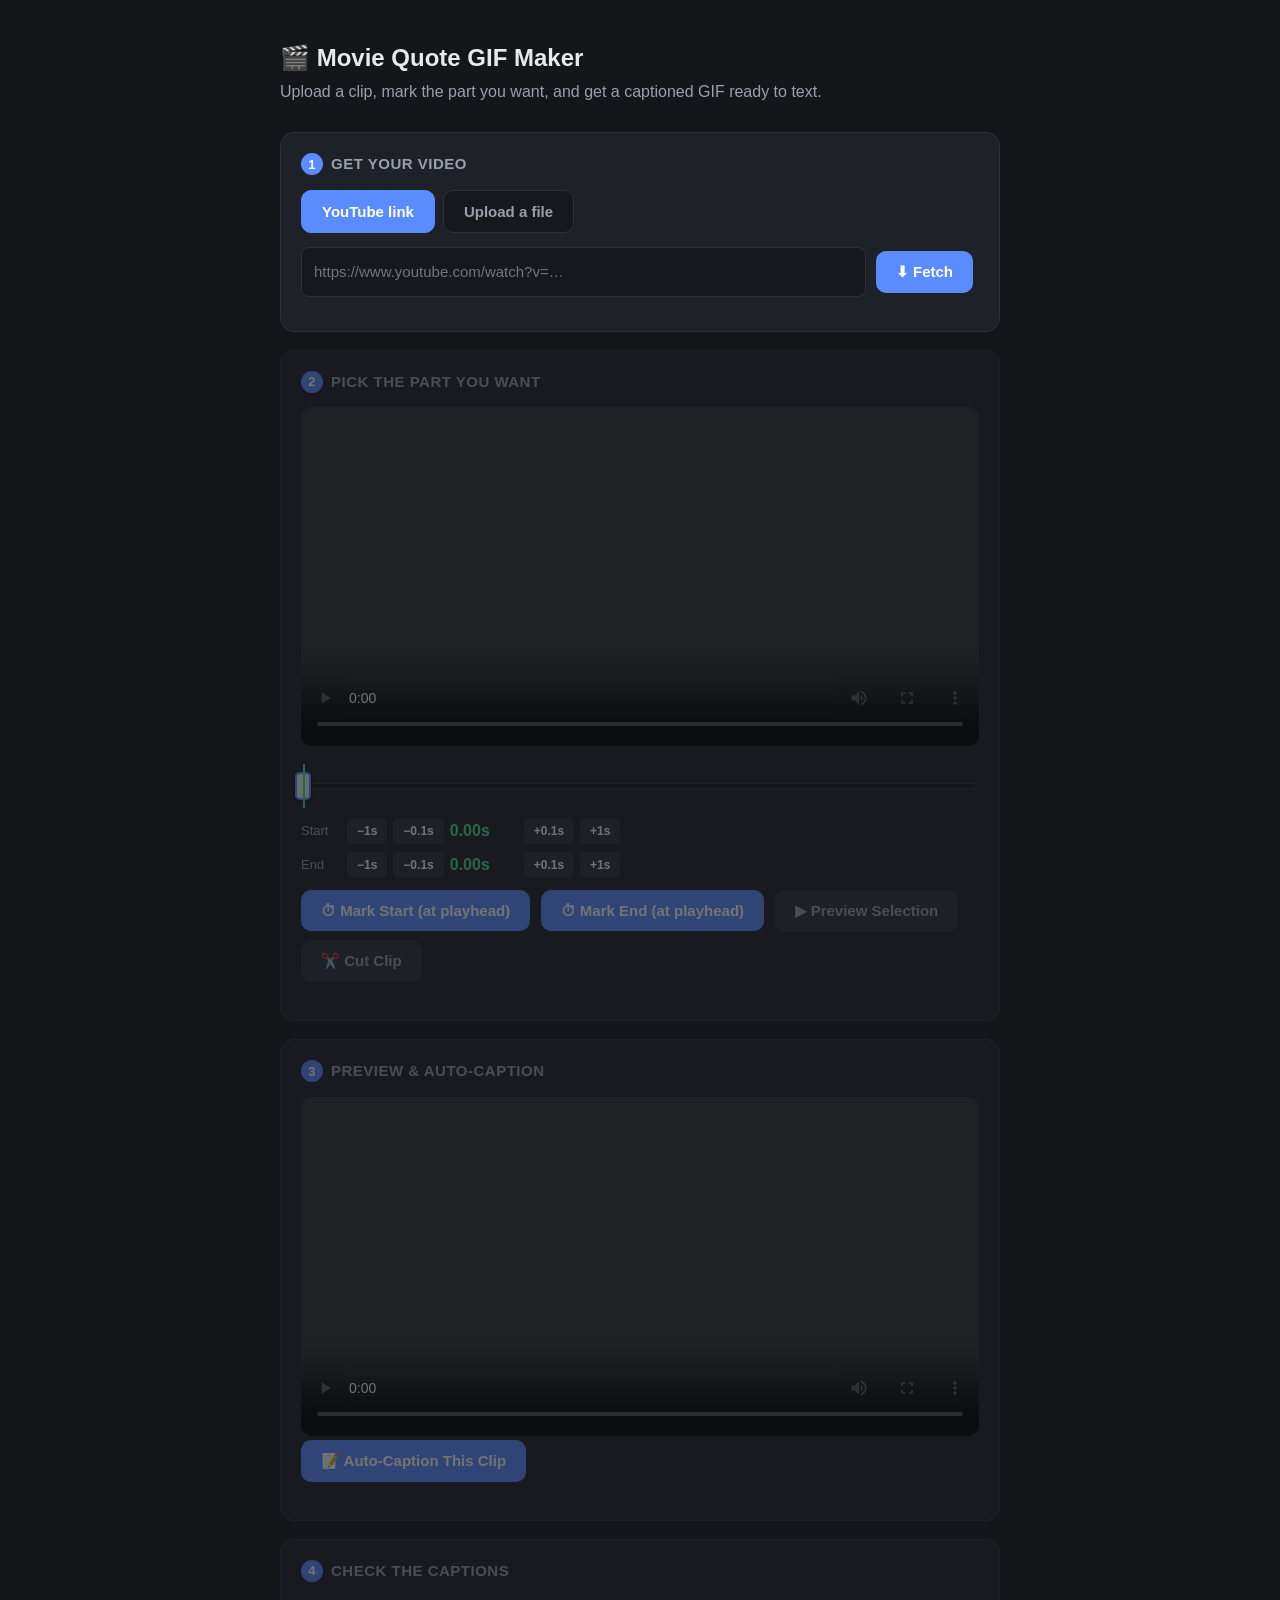
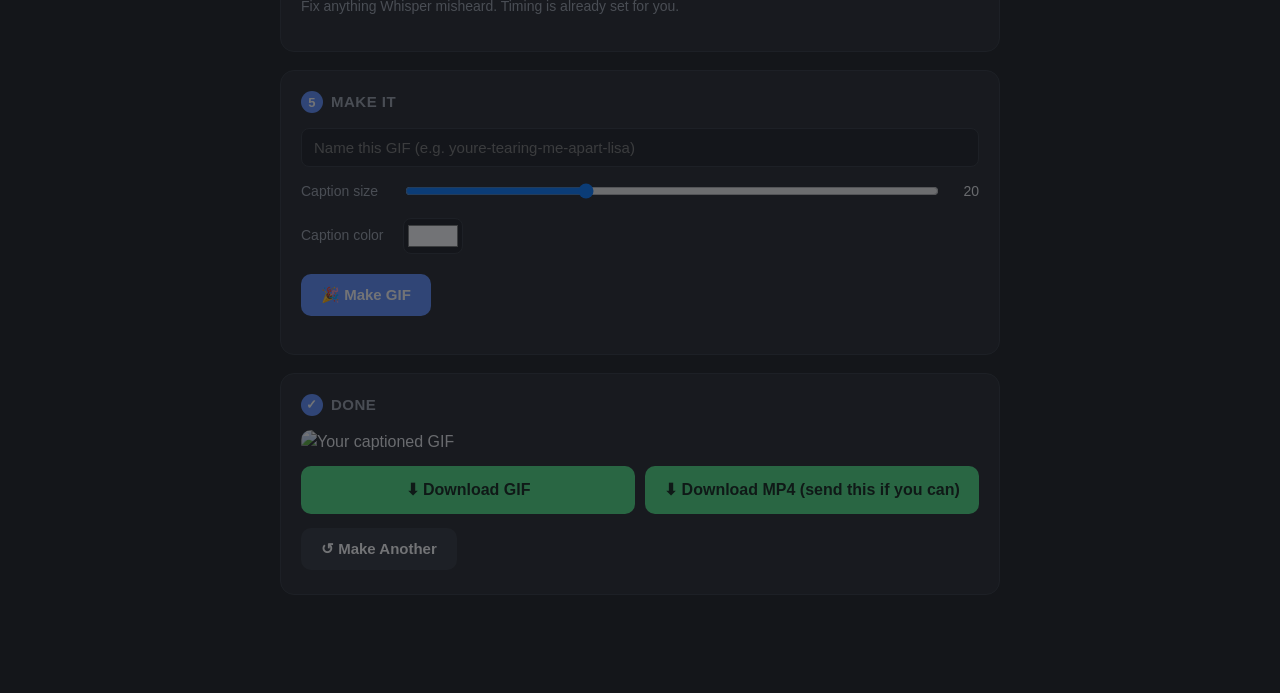
==== templates/index.html @ 76fe6548 "Initial commit" ====
<!DOCTYPE html>
<html lang="en">
<head>
<meta charset="UTF-8">
<meta name="viewport" content="width=device-width, initial-scale=1.0">
<title>Movie Quote GIF Maker</title>
<style>
  :root {
    --bg: #14161a;
    --panel: #1e2127;
    --accent: #5b8cff;
    --accent-hover: #7aa2ff;
    --text: #e8e9ec;
    --muted: #9aa0ab;
    --border: #2c3038;
    --good: #4ade80;
  }
  * { box-sizing: border-box; }
  body {
    background: var(--bg);
    color: var(--text);
    font-family: -apple-system, BlinkMacSystemFont, "Segoe UI", Roboto, sans-serif;
    max-width: 760px;
    margin: 0 auto;
    padding: 24px 20px 80px;
    line-height: 1.5;
  }
  h1 { font-size: 24px; margin-bottom: 4px; }
  .subtitle { color: var(--muted); margin-top: 0; margin-bottom: 28px; }
  .step {
    background: var(--panel);
    border: 1px solid var(--border);
    border-radius: 14px;
    padding: 20px;
    margin-bottom: 18px;
    opacity: 0.4;
    pointer-events: none;
    transition: opacity 0.25s ease;
  }
  .step.active { opacity: 1; pointer-events: auto; }
  .step.done { opacity: 0.75; pointer-events: auto; }
  .step h2 {
    font-size: 15px;
    text-transform: uppercase;
    letter-spacing: 0.5px;
    color: var(--muted);
    margin: 0 0 14px;
    display: flex;
    align-items: center;
    gap: 8px;
  }
  .step h2 .num {
    background: var(--accent);
    color: white;
    width: 22px; height: 22px;
    border-radius: 50%;
    display: inline-flex;
    align-items: center;
    justify-content: center;
    font-size: 13px;
    font-weight: bold;
  }
  video { width: 100%; border-radius: 10px; background: black; display: block; }
  button {
    background: var(--accent);
    color: white;
    border: none;
    border-radius: 10px;
    padding: 12px 20px;
    font-size: 15px;
    font-weight: 600;
    cursor: pointer;
    margin: 4px 6px 4px 0;
  }
  button:hover { background: var(--accent-hover); }
  button:disabled { background: #3a3d45; color: var(--muted); cursor: not-allowed; }
  button.secondary { background: #2c3038; }
  button.secondary:hover { background: #3a3d45; }
  input[type=file] {
    width: 100%;
    padding: 30px 12px;
    border: 2px dashed var(--border);
    border-radius: 10px;
    background: #16181d;
    color: var(--muted);
  }
  .marks { display: flex; gap: 20px; margin: 14px 0; font-size: 15px; }
  .marks .val { color: var(--good); font-weight: 600; font-variant-numeric: tabular-nums; }
  .timeline {
    position: relative;
    height: 44px;
    margin: 18px 2px 10px;
    touch-action: none;
  }
  .timeline-track {
    position: absolute;
    top: 50%; left: 0; right: 0;
    height: 6px;
    transform: translateY(-50%);
    background: #16181d;
    border: 1px solid var(--border);
    border-radius: 4px;
  }
  .timeline-range {
    position: absolute;
    top: 50%;
    height: 6px;
    transform: translateY(-50%);
    background: var(--accent);
    border-radius: 4px;
  }
  .timeline-handle {
    position: absolute;
    top: 50%;
    width: 16px; height: 28px;
    transform: translate(-50%, -50%);
    background: #e8e9ec;
    border: 2px solid var(--accent);
    border-radius: 5px;
    cursor: ew-resize;
    box-shadow: 0 1px 3px rgba(0,0,0,0.4);
  }
  .timeline-handle:active { background: var(--accent-hover); }
  .timeline-playhead {
    position: absolute;
    top: 0; bottom: 0;
    width: 2px;
    background: var(--good);
    pointer-events: none;
  }
  .mark-field { display: flex; align-items: center; gap: 6px; margin-bottom: 8px; flex-wrap: wrap; }
  .mark-field .mark-label { color: var(--muted); font-size: 13px; width: 40px; }
  .mark-field .val { color: var(--good); font-weight: 600; font-variant-numeric: tabular-nums; width: 68px; }
  .nudge { background: #2c3038; padding: 6px 10px; font-size: 12px; margin: 0; border-radius: 6px; }
  .nudge:hover { background: #3a3d45; }
  .caption-row {
    display: flex;
    gap: 10px;
    align-items: center;
    margin-bottom: 10px;
    background: #16181d;
    padding: 10px 12px;
    border-radius: 8px;
  }
  .caption-row .time { color: var(--muted); font-size: 12px; width: 100px; flex-shrink: 0; font-variant-numeric: tabular-nums; }
  .caption-row input[type=text] {
    flex: 1;
    background: transparent;
    border: none;
    color: var(--text);
    font-size: 15px;
    padding: 6px 4px;
    border-bottom: 1px solid transparent;
  }
  .caption-row input[type=text]:focus { outline: none; border-bottom: 1px solid var(--accent); }
  .slider-row { display: flex; align-items: center; gap: 12px; margin-bottom: 16px; }
  .slider-row label { color: var(--muted); font-size: 14px; width: 90px; flex-shrink: 0; }
  input[type=range] { flex: 1; }
  .slider-val { color: var(--text); font-size: 14px; width: 26px; text-align: right; font-variant-numeric: tabular-nums; }
  input[type=color] {
    width: 60px;
    height: 36px;
    padding: 2px;
    border: 1px solid var(--border);
    border-radius: 8px;
    background: #16181d;
    cursor: pointer;
  }
  .result img, .result video { width: 100%; border-radius: 10px; margin-bottom: 12px; }
  .download-links { display: flex; gap: 10px; }
  .download-links a {
    flex: 1;
    text-align: center;
    background: var(--good);
    color: #0a1f14;
    padding: 12px;
    border-radius: 10px;
    text-decoration: none;
    font-weight: 700;
  }
  .status { color: var(--muted); font-size: 14px; margin-top: 10px; }
  .spinner {
    display: inline-block;
    width: 14px; height: 14px;
    border: 2px solid var(--muted);
    border-top-color: var(--accent);
    border-radius: 50%;
    animation: spin 0.7s linear infinite;
    vertical-align: middle;
    margin-right: 6px;
  }
  @keyframes spin { to { transform: rotate(360deg); } }
  .name-input {
    width: 100%;
    background: #16181d;
    border: 1px solid var(--border);
    border-radius: 8px;
    color: var(--text);
    padding: 10px 12px;
    font-size: 15px;
    margin-bottom: 14px;
  }
  #downloadSourceBtn {
    display: inline-block;
    background: #2c3038;
    color: var(--text);
    border-radius: 10px;
    padding: 12px 20px;
    font-size: 15px;
    font-weight: 600;
    text-decoration: none;
    margin: 10px 0 0;
  }
  #downloadSourceBtn:hover { background: #3a3d45; }
  .source-tabs { display: flex; gap: 8px; margin-bottom: 14px; }
  .source-tabs .tab {
    background: #16181d;
    color: var(--muted);
    border: 1px solid var(--border);
    margin: 0;
  }
  .source-tabs .tab.active { background: var(--accent); color: white; border-color: var(--accent); }
  .youtube-row { display: flex; gap: 10px; }
  .youtube-row input[type=text] {
    flex: 1;
    background: #16181d;
    border: 1px solid var(--border);
    border-radius: 8px;
    color: var(--text);
    padding: 10px 12px;
    font-size: 15px;
  }
</style>
</head>
<body>

<h1>🎬 Movie Quote GIF Maker</h1>
<p class="subtitle">Upload a clip, mark the part you want, and get a captioned GIF ready to text.</p>

<div class="step active" id="step1">
  <h2><span class="num">1</span> Get your video</h2>
  <div class="source-tabs">
    <button type="button" class="tab active" id="tabYoutube">YouTube link</button>
    <button type="button" class="tab" id="tabUpload">Upload a file</button>
  </div>
  <div id="youtubeSource">
    <div class="youtube-row">
      <input type="text" id="youtubeUrl" placeholder="https://www.youtube.com/watch?v=…">
      <button id="fetchYoutubeBtn">⬇ Fetch</button>
    </div>
  </div>
  <div id="uploadSource" style="display:none;">
    <input type="file" id="fileInput" accept="video/*">
  </div>
  <p class="status" id="uploadStatus"></p>
  <a id="downloadSourceBtn" download style="display:none;">⬇ Download Video File</a>
</div>

<div class="step" id="step2">
  <h2><span class="num">2</span> Pick the part you want</h2>
  <video id="player" controls></video>

  <div class="timeline" id="timeline">
    <div class="timeline-track"></div>
    <div class="timeline-range" id="timelineRange"></div>
    <div class="timeline-handle" id="startHandle"></div>
    <div class="timeline-handle" id="endHandle"></div>
    <div class="timeline-playhead" id="playhead"></div>
  </div>

  <div class="mark-field">
    <span class="mark-label">Start</span>
    <button class="nudge" data-target="start" data-delta="-1">−1s</button>
    <button class="nudge" data-target="start" data-delta="-0.1">−0.1s</button>
    <span class="val" id="startVal">0.00s</span>
    <button class="nudge" data-target="start" data-delta="0.1">+0.1s</button>
    <button class="nudge" data-target="start" data-delta="1">+1s</button>
  </div>
  <div class="mark-field">
    <span class="mark-label">End</span>
    <button class="nudge" data-target="end" data-delta="-1">−1s</button>
    <button class="nudge" data-target="end" data-delta="-0.1">−0.1s</button>
    <span class="val" id="endVal">0.00s</span>
    <button class="nudge" data-target="end" data-delta="0.1">+0.1s</button>
    <button class="nudge" data-target="end" data-delta="1">+1s</button>
  </div>

  <button id="markStartBtn">⏱ Mark Start (at playhead)</button>
  <button id="markEndBtn">⏱ Mark End (at playhead)</button>
  <button id="previewSelBtn" class="secondary" disabled>▶ Preview Selection</button>
  <button id="cutBtn" class="secondary" disabled>✂️ Cut Clip</button>
  <p class="status" id="cutStatus"></p>
</div>

<div class="step" id="step3">
  <h2><span class="num">3</span> Preview & auto-caption</h2>
  <video id="clipPlayer" controls></video>
  <button id="transcribeBtn">📝 Auto-Caption This Clip</button>
  <p class="status" id="transcribeStatus"></p>
</div>

<div class="step" id="step4">
  <h2><span class="num">4</span> Check the captions</h2>
  <p class="status">Fix anything Whisper misheard. Timing is already set for you.</p>
  <div id="captionList"></div>
</div>

<div class="step" id="step5">
  <h2><span class="num">5</span> Make it</h2>
  <input type="text" class="name-input" id="clipName" placeholder="Name this GIF (e.g. youre-tearing-me-apart-lisa)">
  <div class="slider-row">
    <label>Caption size</label>
    <input type="range" id="fontSize" min="14" max="32" value="20">
    <span class="slider-val" id="fontSizeVal">20</span>
  </div>
  <div class="slider-row">
    <label>Caption color</label>
    <input type="color" id="captionColor" value="#ffffff">
  </div>
  <button id="makeBtn">🎉 Make GIF</button>
  <p class="status" id="makeStatus"></p>
</div>

<div class="step" id="step6">
  <h2><span class="num">✓</span> Done</h2>
  <div class="result">
    <img id="resultGif" alt="Your captioned GIF">
    <div class="download-links">
      <a id="downloadGif" download>⬇ Download GIF</a>
      <a id="downloadMp4" download>⬇ Download MP4 (send this if you can)</a>
    </div>
  </div>
  <button class="secondary" id="startOverBtn" style="margin-top:14px;">↺ Make Another</button>
</div>

<script>
let sessionId = null;
let startTime = null, endTime = null;

const $ = id => document.getElementById(id);
function activate(id) { $(id).classList.add('active'); }
function done(id) { $(id).classList.remove('active'); $(id).classList.add('done'); }
function fmt(t) { return t.toFixed(2) + 's'; }

// --- Step 1: Get video (YouTube or upload) ---
$('tabYoutube').addEventListener('click', () => switchSourceTab('youtube'));
$('tabUpload').addEventListener('click', () => switchSourceTab('upload'));
function switchSourceTab(which) {
  $('tabYoutube').classList.toggle('active', which === 'youtube');
  $('tabUpload').classList.toggle('active', which === 'upload');
  $('youtubeSource').style.display = which === 'youtube' ? '' : 'none';
  $('uploadSource').style.display = which === 'upload' ? '' : 'none';
  $('uploadStatus').textContent = '';
}

function gotVideo(data) {
  sessionId = data.session;
  $('player').src = data.video_url;
  $('uploadStatus').textContent = '✓ Ready';
  $('downloadSourceBtn').href = data.download_url;
  $('downloadSourceBtn').style.display = 'inline-block';
  done('step1');
  activate('step2');
}

$('fetchYoutubeBtn').addEventListener('click', async () => {
  const url = $('youtubeUrl').value.trim();
  if (!url) return;
  $('uploadStatus').innerHTML = '<span class="spinner"></span>Downloading from YouTube…';

  const res = await fetch('/api/fetch-youtube', {
    method: 'POST',
    headers: { 'Content-Type': 'application/json' },
    body: JSON.stringify({ url })
  });
  const data = await res.json();
  if (data.error) { $('uploadStatus').textContent = 'Error: ' + data.error; return; }
  gotVideo(data);
});

$('fileInput').addEventListener('change', async (e) => {
  const file = e.target.files[0];
  if (!file) return;
  $('uploadStatus').innerHTML = '<span class="spinner"></span>Uploading & preparing preview…';

  const form = new FormData();
  form.append('video', file);
  const res = await fetch('/api/upload', { method: 'POST', body: form });
  const data = await res.json();
  if (data.error) { $('uploadStatus').textContent = 'Error: ' + data.error; return; }
  gotVideo(data);
});

// --- Step 2: Mark & cut ---
let duration = 0;
let previewLooping = false;
const MIN_GAP = 0.05;

$('player').addEventListener('loadedmetadata', () => {
  duration = $('player').duration;
  startTime = 0;
  endTime = duration;
  updateTimelineUI();
});
$('player').addEventListener('timeupdate', () => {
  $('playhead').style.left = timeToPct($('player').currentTime) + '%';
  if (previewLooping && $('player').currentTime >= endTime) {
    $('player').currentTime = startTime;
  }
});
$('player').addEventListener('pause', () => {
  if (previewLooping) { previewLooping = false; $('previewSelBtn').textContent = '▶ Preview Selection'; }
});

function timeToPct(t) { return duration ? (t / duration) * 100 : 0; }
function pctToTime(pct) { return Math.min(duration, Math.max(0, (pct / 100) * duration)); }

function updateTimelineUI() {
  const s = timeToPct(startTime), e = timeToPct(endTime);
  $('timelineRange').style.left = s + '%';
  $('timelineRange').style.width = Math.max(0, e - s) + '%';
  $('startHandle').style.left = s + '%';
  $('endHandle').style.left = e + '%';
  $('startVal').textContent = fmt(startTime);
  $('endVal').textContent = fmt(endTime);
  checkMarks();
}

function dragHandle(el, which) {
  el.addEventListener('pointerdown', (e) => {
    e.preventDefault();
    el.setPointerCapture(e.pointerId);
    previewLooping = false;
    $('previewSelBtn').textContent = '▶ Preview Selection';
    $('player').pause();
    const move = (ev) => {
      const rect = $('timeline').getBoundingClientRect();
      const pct = ((ev.clientX - rect.left) / rect.width) * 100;
      let t = pctToTime(pct);
      if (which === 'start') startTime = Math.min(Math.max(0, t), endTime - MIN_GAP);
      else endTime = Math.max(Math.min(duration, t), startTime + MIN_GAP);
      $('player').currentTime = which === 'start' ? startTime : endTime;
      updateTimelineUI();
    };
    const up = () => {
      document.removeEventListener('pointermove', move);
      document.removeEventListener('pointerup', up);
    };
    document.addEventListener('pointermove', move);
    document.addEventListener('pointerup', up);
  });
}
dragHandle($('startHandle'), 'start');
dragHandle($('endHandle'), 'end');

// Clicking elsewhere on the timeline seeks the video, like a normal scrubber.
$('timeline').addEventListener('pointerdown', (e) => {
  if (e.target.classList.contains('timeline-handle')) return;
  const rect = $('timeline').getBoundingClientRect();
  const pct = ((e.clientX - rect.left) / rect.width) * 100;
  $('player').currentTime = pctToTime(pct);
});

document.querySelectorAll('.nudge').forEach(btn => {
  btn.addEventListener('click', () => {
    const delta = parseFloat(btn.dataset.delta);
    const target = btn.dataset.target;
    if (target === 'start') startTime = Math.min(Math.max(0, startTime + delta), endTime - MIN_GAP);
    else endTime = Math.max(Math.min(duration, endTime + delta), startTime + MIN_GAP);
    $('player').pause();
    $('player').currentTime = target === 'start' ? startTime : endTime;
    updateTimelineUI();
  });
});

$('markStartBtn').addEventListener('click', () => {
  startTime = Math.min($('player').currentTime, endTime - MIN_GAP);
  updateTimelineUI();
});
$('markEndBtn').addEventListener('click', () => {
  endTime = Math.max($('player').currentTime, startTime + MIN_GAP);
  updateTimelineUI();
});

function checkMarks() {
  const valid = startTime !== null && endTime !== null && endTime > startTime;
  $('cutBtn').disabled = !valid;
  $('previewSelBtn').disabled = !valid;
}

$('previewSelBtn').addEventListener('click', () => {
  previewLooping = !previewLooping;
  if (previewLooping) {
    $('player').currentTime = startTime;
    $('player').play();
    $('previewSelBtn').textContent = '⏸ Stop Preview';
  } else {
    $('player').pause();
    $('previewSelBtn').textContent = '▶ Preview Selection';
  }
});

$('cutBtn').addEventListener('click', async () => {
  previewLooping = false;
  $('previewSelBtn').textContent = '▶ Preview Selection';
  $('cutStatus').innerHTML = '<span class="spinner"></span>Cutting clip…';
  const res = await fetch('/api/cut', {
    method: 'POST',
    headers: { 'Content-Type': 'application/json' },
    body: JSON.stringify({ session: sessionId, start: startTime, end: endTime })
  });
  const data = await res.json();
  if (data.error) { $('cutStatus').textContent = 'Error: ' + data.error; return; }

  $('clipPlayer').src = data.clip_url;
  $('cutStatus').textContent = '✓ Clip ready';
  done('step2');
  activate('step3');
});

// --- Step 3: Transcribe ---
$('transcribeBtn').addEventListener('click', async () => {
  $('transcribeStatus').innerHTML = '<span class="spinner"></span>Listening to the clip… (first run downloads the speech model, be patient)';
  const res = await fetch('/api/transcribe', {
    method: 'POST',
    headers: { 'Content-Type': 'application/json' },
    body: JSON.stringify({ session: sessionId })
  });
  const data = await res.json();
  if (data.error) { $('transcribeStatus').textContent = 'Error: ' + data.error; return; }

  $('transcribeStatus').textContent = '✓ Transcribed';
  renderCaptions(data.segments);
  done('step3');
  activate('step4');
  activate('step5');
});

// --- Step 4: Edit captions ---
function renderCaptions(segments) {
  const list = $('captionList');
  list.innerHTML = '';
  segments.forEach((seg, i) => {
    const row = document.createElement('div');
    row.className = 'caption-row';
    row.innerHTML = `
      <div class="time">${seg.start.toFixed(1)}–${seg.end.toFixed(1)}s</div>
      <input type="text" value="${seg.text.replace(/"/g, '&quot;')}" data-start="${seg.start}" data-end="${seg.end}">
    `;
    list.appendChild(row);
  });
}

// --- Step 5: Export ---
$('fontSize').addEventListener('input', () => { $('fontSizeVal').textContent = $('fontSize').value; });

$('makeBtn').addEventListener('click', async () => {
  const inputs = document.querySelectorAll('#captionList input[type=text]');
  const captions = Array.from(inputs).map(inp => ({
    start: inp.dataset.start,
    end: inp.dataset.end,
    text: inp.value
  }));
  const name = $('clipName').value.trim() || 'movie-quote';
  const fontsize = $('fontSize').value;
  const color = $('captionColor').value;

  $('makeStatus').innerHTML = '<span class="spinner"></span>Burning captions & rendering GIF…';
  const res = await fetch('/api/export', {
    method: 'POST',
    headers: { 'Content-Type': 'application/json' },
    body: JSON.stringify({ session: sessionId, captions, name, fontsize, color })
  });
  const data = await res.json();
  if (data.error) { $('makeStatus').textContent = 'Error: ' + data.error; return; }

  // Cache-bust: the filename doesn't change between exports of the same
  // named clip, so without this the browser just shows the old image.
  const bust = '?t=' + Date.now();

  $('makeStatus').textContent = '✓ Done!';
  $('resultGif').src = data.gif_url + bust;
  $('downloadGif').href = data.gif_url + bust;
  $('downloadMp4').href = data.mp4_url + bust;
  done('step5');
  activate('step6');
  $('step6').scrollIntoView({ behavior: 'smooth' });
});

$('startOverBtn').addEventListener('click', () => location.reload());
</script>

</body>
</html>
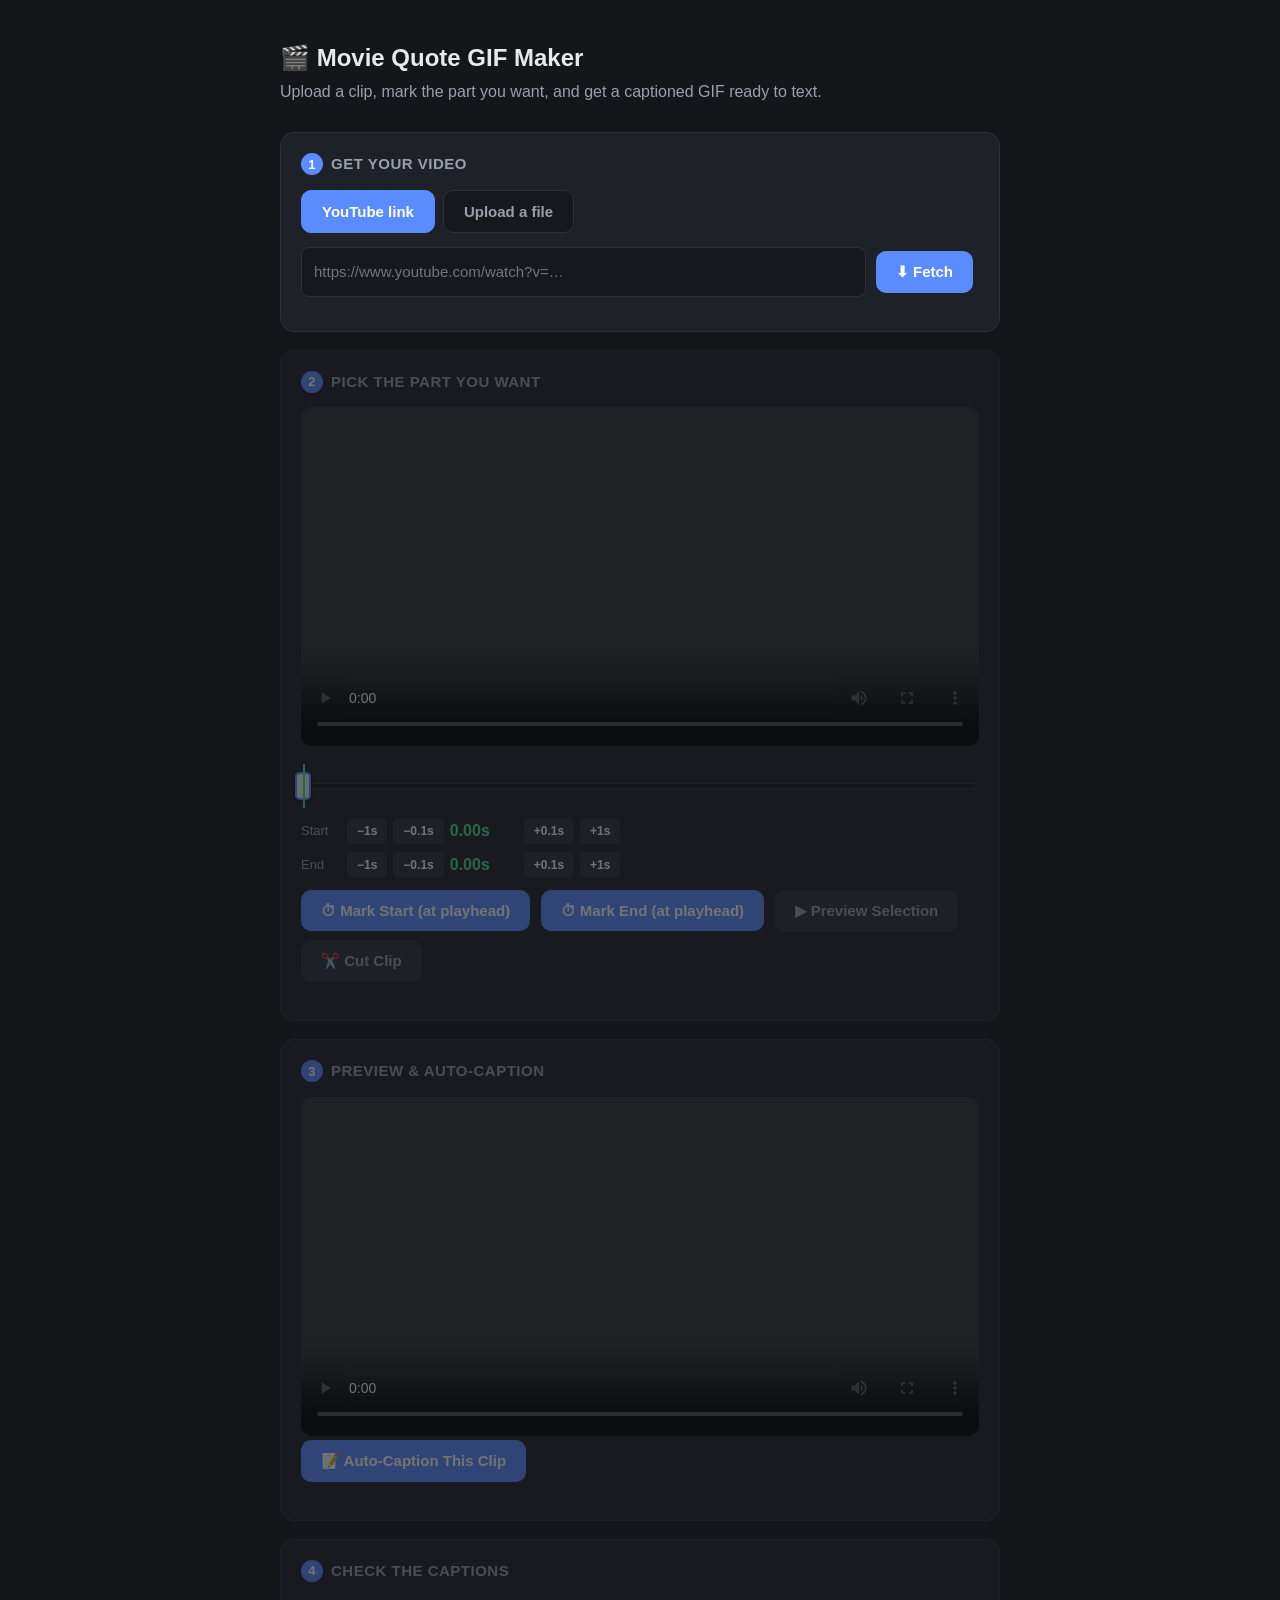
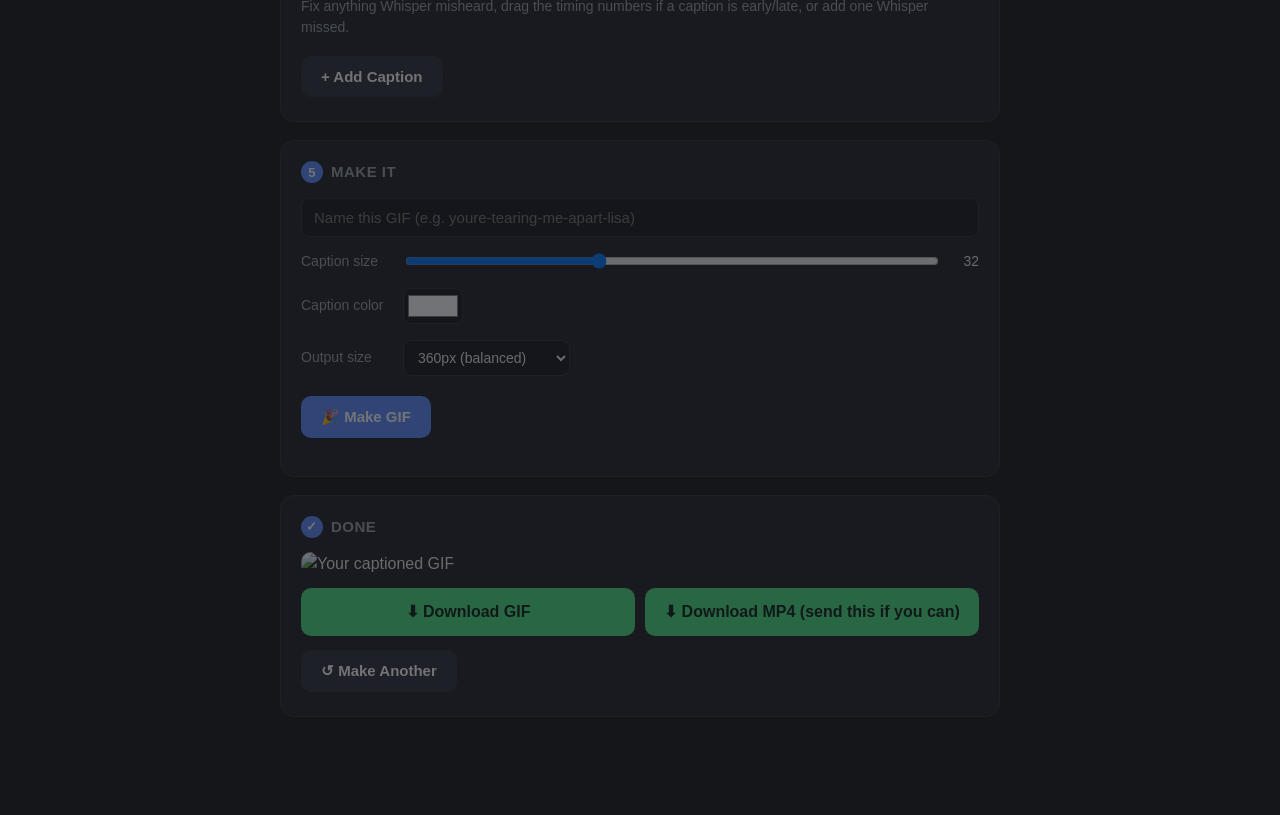
==== commit b22dd8aa: "lots of improvements" ====
--- a/templates/index.html
+++ b/templates/index.html
@@ -142,7 +142,6 @@
     padding: 10px 12px;
     border-radius: 8px;
   }
-  .caption-row .time { color: var(--muted); font-size: 12px; width: 100px; flex-shrink: 0; font-variant-numeric: tabular-nums; }
   .caption-row input[type=text] {
     flex: 1;
     background: transparent;
@@ -153,6 +152,33 @@
     border-bottom: 1px solid transparent;
   }
   .caption-row input[type=text]:focus { outline: none; border-bottom: 1px solid var(--accent); }
+  .caption-row input.cap-time {
+    width: 56px;
+    flex-shrink: 0;
+    background: transparent;
+    border: none;
+    border-bottom: 1px solid transparent;
+    color: var(--muted);
+    font-size: 12px;
+    font-variant-numeric: tabular-nums;
+    padding: 6px 2px;
+    text-align: right;
+  }
+  .caption-row input.cap-time:focus { outline: none; border-bottom: 1px solid var(--accent); color: var(--text); }
+  .caption-row .time-sep { color: var(--muted); font-size: 12px; flex-shrink: 0; }
+  .caption-row .cap-del {
+    flex-shrink: 0;
+    background: transparent;
+    color: var(--muted);
+    border: none;
+    margin: 0;
+    padding: 4px 6px;
+    font-size: 14px;
+    line-height: 1;
+    cursor: pointer;
+  }
+  .caption-row .cap-del:hover { color: var(--text); background: #2c3038; border-radius: 6px; }
+  #addCaptionBtn { margin-top: 4px; }
   .slider-row { display: flex; align-items: center; gap: 12px; margin-bottom: 16px; }
   .slider-row label { color: var(--muted); font-size: 14px; width: 90px; flex-shrink: 0; }
   input[type=range] { flex: 1; }
@@ -164,6 +190,15 @@
     border: 1px solid var(--border);
     border-radius: 8px;
     background: #16181d;
+    cursor: pointer;
+  }
+  #outputWidth {
+    background: #16181d;
+    color: var(--text);
+    border: 1px solid var(--border);
+    border-radius: 8px;
+    padding: 8px 10px;
+    font-size: 14px;
     cursor: pointer;
   }
   .result img, .result video { width: 100%; border-radius: 10px; margin-bottom: 12px; }
@@ -212,6 +247,44 @@
     margin: 10px 0 0;
   }
   #downloadSourceBtn:hover { background: #3a3d45; }
+  .library { margin-bottom: 22px; }
+  .library-label { color: var(--muted); font-size: 13px; margin: 0 0 10px; }
+  .library-grid {
+    display: grid;
+    grid-template-columns: repeat(auto-fill, minmax(130px, 1fr));
+    gap: 12px;
+    max-height: 320px;
+    overflow-y: auto;
+    padding-right: 2px;
+  }
+  .library-card {
+    background: #16181d;
+    border: 1px solid var(--border);
+    border-radius: 10px;
+    overflow: hidden;
+    cursor: pointer;
+    transition: border-color 0.15s ease;
+  }
+  .library-card:hover, .library-card:focus { border-color: var(--accent); outline: none; }
+  .library-card img, .library-card .lib-thumb-placeholder {
+    width: 100%;
+    aspect-ratio: 16 / 9;
+    object-fit: cover;
+    display: flex;
+    align-items: center;
+    justify-content: center;
+    background: #000;
+    font-size: 24px;
+  }
+  .library-card .lib-title {
+    font-size: 12px;
+    padding: 8px 10px;
+    line-height: 1.3;
+    display: -webkit-box;
+    -webkit-line-clamp: 2;
+    -webkit-box-orient: vertical;
+    overflow: hidden;
+  }
   .source-tabs { display: flex; gap: 8px; margin-bottom: 14px; }
   .source-tabs .tab {
     background: #16181d;
@@ -239,6 +312,12 @@
 
 <div class="step active" id="step1">
   <h2><span class="num">1</span> Get your video</h2>
+
+  <div class="library" id="library" style="display:none;">
+    <p class="library-label">Already downloaded — click to reuse:</p>
+    <div class="library-grid" id="libraryGrid"></div>
+  </div>
+
   <div class="source-tabs">
     <button type="button" class="tab active" id="tabYoutube">YouTube link</button>
     <button type="button" class="tab" id="tabUpload">Upload a file</button>
@@ -301,8 +380,9 @@
 
 <div class="step" id="step4">
   <h2><span class="num">4</span> Check the captions</h2>
-  <p class="status">Fix anything Whisper misheard. Timing is already set for you.</p>
+  <p class="status">Fix anything Whisper misheard, drag the timing numbers if a caption is early/late, or add one Whisper missed.</p>
   <div id="captionList"></div>
+  <button type="button" class="secondary" id="addCaptionBtn">+ Add Caption</button>
 </div>
 
 <div class="step" id="step5">
@@ -310,12 +390,20 @@
   <input type="text" class="name-input" id="clipName" placeholder="Name this GIF (e.g. youre-tearing-me-apart-lisa)">
   <div class="slider-row">
     <label>Caption size</label>
-    <input type="range" id="fontSize" min="14" max="32" value="20">
-    <span class="slider-val" id="fontSizeVal">20</span>
+    <input type="range" id="fontSize" min="14" max="64" value="32">
+    <span class="slider-val" id="fontSizeVal">32</span>
   </div>
   <div class="slider-row">
     <label>Caption color</label>
     <input type="color" id="captionColor" value="#ffffff">
+  </div>
+  <div class="slider-row">
+    <label>Output size</label>
+    <select id="outputWidth">
+      <option value="480">480px (best quality)</option>
+      <option value="360" selected>360px (balanced)</option>
+      <option value="240">240px (smallest file)</option>
+    </select>
   </div>
   <button id="makeBtn">🎉 Make GIF</button>
   <p class="status" id="makeStatus"></p>
@@ -341,6 +429,26 @@
 function activate(id) { $(id).classList.add('active'); }
 function done(id) { $(id).classList.remove('active'); $(id).classList.add('done'); }
 function fmt(t) { return t.toFixed(2) + 's'; }
+
+// Wraps fetch so a dropped connection (e.g. the dev server restarting
+// mid-request) shows up as a clear error instead of leaving the UI stuck
+// on a spinner forever with no way to tell what happened.
+async function safeFetch(url, opts) {
+  let res;
+  try {
+    res = await fetch(url, opts);
+  } catch (err) {
+    return { error: 'Lost connection to the server. Is it still running? Try again.' };
+  }
+  let data;
+  try {
+    data = await res.json();
+  } catch (err) {
+    return { error: `Server error (${res.status})` };
+  }
+  if (!res.ok && !data.error) data.error = `Server error (${res.status})`;
+  return data;
+}
 
 // --- Step 1: Get video (YouTube or upload) ---
 $('tabYoutube').addEventListener('click', () => switchSourceTab('youtube'));
@@ -357,23 +465,67 @@
   sessionId = data.session;
   $('player').src = data.video_url;
   $('uploadStatus').textContent = '✓ Ready';
-  $('downloadSourceBtn').href = data.download_url;
-  $('downloadSourceBtn').style.display = 'inline-block';
+  if (data.download_url) {
+    $('downloadSourceBtn').href = data.download_url;
+    $('downloadSourceBtn').style.display = 'inline-block';
+  } else {
+    $('downloadSourceBtn').style.display = 'none';
+  }
   done('step1');
   activate('step2');
 }
+
+// --- Library of previously downloaded videos ---
+async function loadLibrary() {
+  const data = await safeFetch('/api/library');
+  if (data.error || !data.sessions || data.sessions.length === 0) {
+    $('library').style.display = 'none';
+    return;
+  }
+  const grid = $('libraryGrid');
+  grid.innerHTML = '';
+  data.sessions.forEach(s => {
+    const card = document.createElement('div');
+    card.className = 'library-card';
+    card.tabIndex = 0;
+
+    if (s.thumb_url) {
+      const img = document.createElement('img');
+      img.src = s.thumb_url;
+      img.alt = '';
+      card.appendChild(img);
+    } else {
+      const placeholder = document.createElement('div');
+      placeholder.className = 'lib-thumb-placeholder';
+      placeholder.textContent = '🎬';
+      card.appendChild(placeholder);
+    }
+
+    const title = document.createElement('div');
+    title.className = 'lib-title';
+    title.textContent = s.title;
+    card.appendChild(title);
+
+    card.addEventListener('click', () => gotVideo(s));
+    card.addEventListener('keydown', (e) => { if (e.key === 'Enter') gotVideo(s); });
+    grid.appendChild(card);
+  });
+  $('library').style.display = '';
+}
+loadLibrary();
 
 $('fetchYoutubeBtn').addEventListener('click', async () => {
   const url = $('youtubeUrl').value.trim();
   if (!url) return;
-  $('uploadStatus').innerHTML = '<span class="spinner"></span>Downloading from YouTube…';
-
-  const res = await fetch('/api/fetch-youtube', {
+  $('fetchYoutubeBtn').disabled = true;
+  $('uploadStatus').innerHTML = '<span class="spinner"></span>Downloading from YouTube… (large videos can take a while)';
+
+  const data = await safeFetch('/api/fetch-youtube', {
     method: 'POST',
     headers: { 'Content-Type': 'application/json' },
     body: JSON.stringify({ url })
   });
-  const data = await res.json();
+  $('fetchYoutubeBtn').disabled = false;
   if (data.error) { $('uploadStatus').textContent = 'Error: ' + data.error; return; }
   gotVideo(data);
 });
@@ -385,8 +537,7 @@
 
   const form = new FormData();
   form.append('video', file);
-  const res = await fetch('/api/upload', { method: 'POST', body: form });
-  const data = await res.json();
+  const data = await safeFetch('/api/upload', { method: 'POST', body: form });
   if (data.error) { $('uploadStatus').textContent = 'Error: ' + data.error; return; }
   gotVideo(data);
 });
@@ -473,12 +624,22 @@
   });
 });
 
+const AUTO_PUSH_GAP = 2;
+
 $('markStartBtn').addEventListener('click', () => {
-  startTime = Math.min($('player').currentTime, endTime - MIN_GAP);
+  startTime = $('player').currentTime;
+  if (endTime <= startTime + MIN_GAP) {
+    endTime = Math.min(duration, startTime + AUTO_PUSH_GAP);
+    startTime = Math.min(startTime, endTime - MIN_GAP);
+  }
   updateTimelineUI();
 });
 $('markEndBtn').addEventListener('click', () => {
-  endTime = Math.max($('player').currentTime, startTime + MIN_GAP);
+  endTime = $('player').currentTime;
+  if (startTime >= endTime - MIN_GAP) {
+    startTime = Math.max(0, endTime - AUTO_PUSH_GAP);
+    endTime = Math.max(endTime, startTime + MIN_GAP);
+  }
   updateTimelineUI();
 });
 
@@ -503,13 +664,14 @@
 $('cutBtn').addEventListener('click', async () => {
   previewLooping = false;
   $('previewSelBtn').textContent = '▶ Preview Selection';
+  $('cutBtn').disabled = true;
   $('cutStatus').innerHTML = '<span class="spinner"></span>Cutting clip…';
-  const res = await fetch('/api/cut', {
+  const data = await safeFetch('/api/cut', {
     method: 'POST',
     headers: { 'Content-Type': 'application/json' },
     body: JSON.stringify({ session: sessionId, start: startTime, end: endTime })
   });
-  const data = await res.json();
+  $('cutBtn').disabled = false;
   if (data.error) { $('cutStatus').textContent = 'Error: ' + data.error; return; }
 
   $('clipPlayer').src = data.clip_url;
@@ -520,13 +682,14 @@
 
 // --- Step 3: Transcribe ---
 $('transcribeBtn').addEventListener('click', async () => {
+  $('transcribeBtn').disabled = true;
   $('transcribeStatus').innerHTML = '<span class="spinner"></span>Listening to the clip… (first run downloads the speech model, be patient)';
-  const res = await fetch('/api/transcribe', {
+  const data = await safeFetch('/api/transcribe', {
     method: 'POST',
     headers: { 'Content-Type': 'application/json' },
     body: JSON.stringify({ session: sessionId })
   });
-  const data = await res.json();
+  $('transcribeBtn').disabled = false;
   if (data.error) { $('transcribeStatus').textContent = 'Error: ' + data.error; return; }
 
   $('transcribeStatus').textContent = '✓ Transcribed';
@@ -537,41 +700,70 @@
 });
 
 // --- Step 4: Edit captions ---
+function createCaptionRow(seg) {
+  const row = document.createElement('div');
+  row.className = 'caption-row';
+  row.innerHTML = `
+    <input type="number" class="cap-time" data-field="start" step="0.1" min="0" value="${Number(seg.start).toFixed(2)}">
+    <span class="time-sep">–</span>
+    <input type="number" class="cap-time" data-field="end" step="0.1" min="0" value="${Number(seg.end).toFixed(2)}">
+    <input type="text" class="cap-text" value="${(seg.text || '').replace(/"/g, '&quot;')}">
+    <button type="button" class="cap-del" title="Delete this caption">✕</button>
+  `;
+  row.querySelector('.cap-del').addEventListener('click', () => row.remove());
+  return row;
+}
+
 function renderCaptions(segments) {
   const list = $('captionList');
   list.innerHTML = '';
-  segments.forEach((seg, i) => {
-    const row = document.createElement('div');
-    row.className = 'caption-row';
-    row.innerHTML = `
-      <div class="time">${seg.start.toFixed(1)}–${seg.end.toFixed(1)}s</div>
-      <input type="text" value="${seg.text.replace(/"/g, '&quot;')}" data-start="${seg.start}" data-end="${seg.end}">
-    `;
-    list.appendChild(row);
-  });
-}
+  segments.forEach(seg => list.appendChild(createCaptionRow(seg)));
+}
+
+$('addCaptionBtn').addEventListener('click', () => {
+  const rows = document.querySelectorAll('#captionList .caption-row');
+  let start = 0;
+  if (rows.length) {
+    const lastEnd = parseFloat(rows[rows.length - 1].querySelector('[data-field="end"]').value) || 0;
+    start = lastEnd + 0.1;
+  } else if ($('clipPlayer').currentTime) {
+    start = $('clipPlayer').currentTime;
+  }
+  let end = start + 2;
+  const clipDur = $('clipPlayer').duration;
+  if (clipDur && !isNaN(clipDur)) end = Math.min(end, clipDur);
+  if (end <= start) end = start + 0.1;
+
+  const row = createCaptionRow({ start, end, text: '' });
+  $('captionList').appendChild(row);
+  row.querySelector('.cap-text').focus();
+});
 
 // --- Step 5: Export ---
 $('fontSize').addEventListener('input', () => { $('fontSizeVal').textContent = $('fontSize').value; });
 
 $('makeBtn').addEventListener('click', async () => {
-  const inputs = document.querySelectorAll('#captionList input[type=text]');
-  const captions = Array.from(inputs).map(inp => ({
-    start: inp.dataset.start,
-    end: inp.dataset.end,
-    text: inp.value
-  }));
+  const rows = document.querySelectorAll('#captionList .caption-row');
+  const captions = Array.from(rows)
+    .map(row => ({
+      start: parseFloat(row.querySelector('[data-field="start"]').value),
+      end: parseFloat(row.querySelector('[data-field="end"]').value),
+      text: row.querySelector('.cap-text').value
+    }))
+    .filter(c => c.text.trim() !== '' && !isNaN(c.start) && !isNaN(c.end) && c.end > c.start);
   const name = $('clipName').value.trim() || 'movie-quote';
   const fontsize = $('fontSize').value;
   const color = $('captionColor').value;
-
+  const width = $('outputWidth').value;
+
+  $('makeBtn').disabled = true;
   $('makeStatus').innerHTML = '<span class="spinner"></span>Burning captions & rendering GIF…';
-  const res = await fetch('/api/export', {
+  const data = await safeFetch('/api/export', {
     method: 'POST',
     headers: { 'Content-Type': 'application/json' },
-    body: JSON.stringify({ session: sessionId, captions, name, fontsize, color })
+    body: JSON.stringify({ session: sessionId, captions, name, fontsize, color, width })
   });
-  const data = await res.json();
+  $('makeBtn').disabled = false;
   if (data.error) { $('makeStatus').textContent = 'Error: ' + data.error; return; }
 
   // Cache-bust: the filename doesn't change between exports of the same
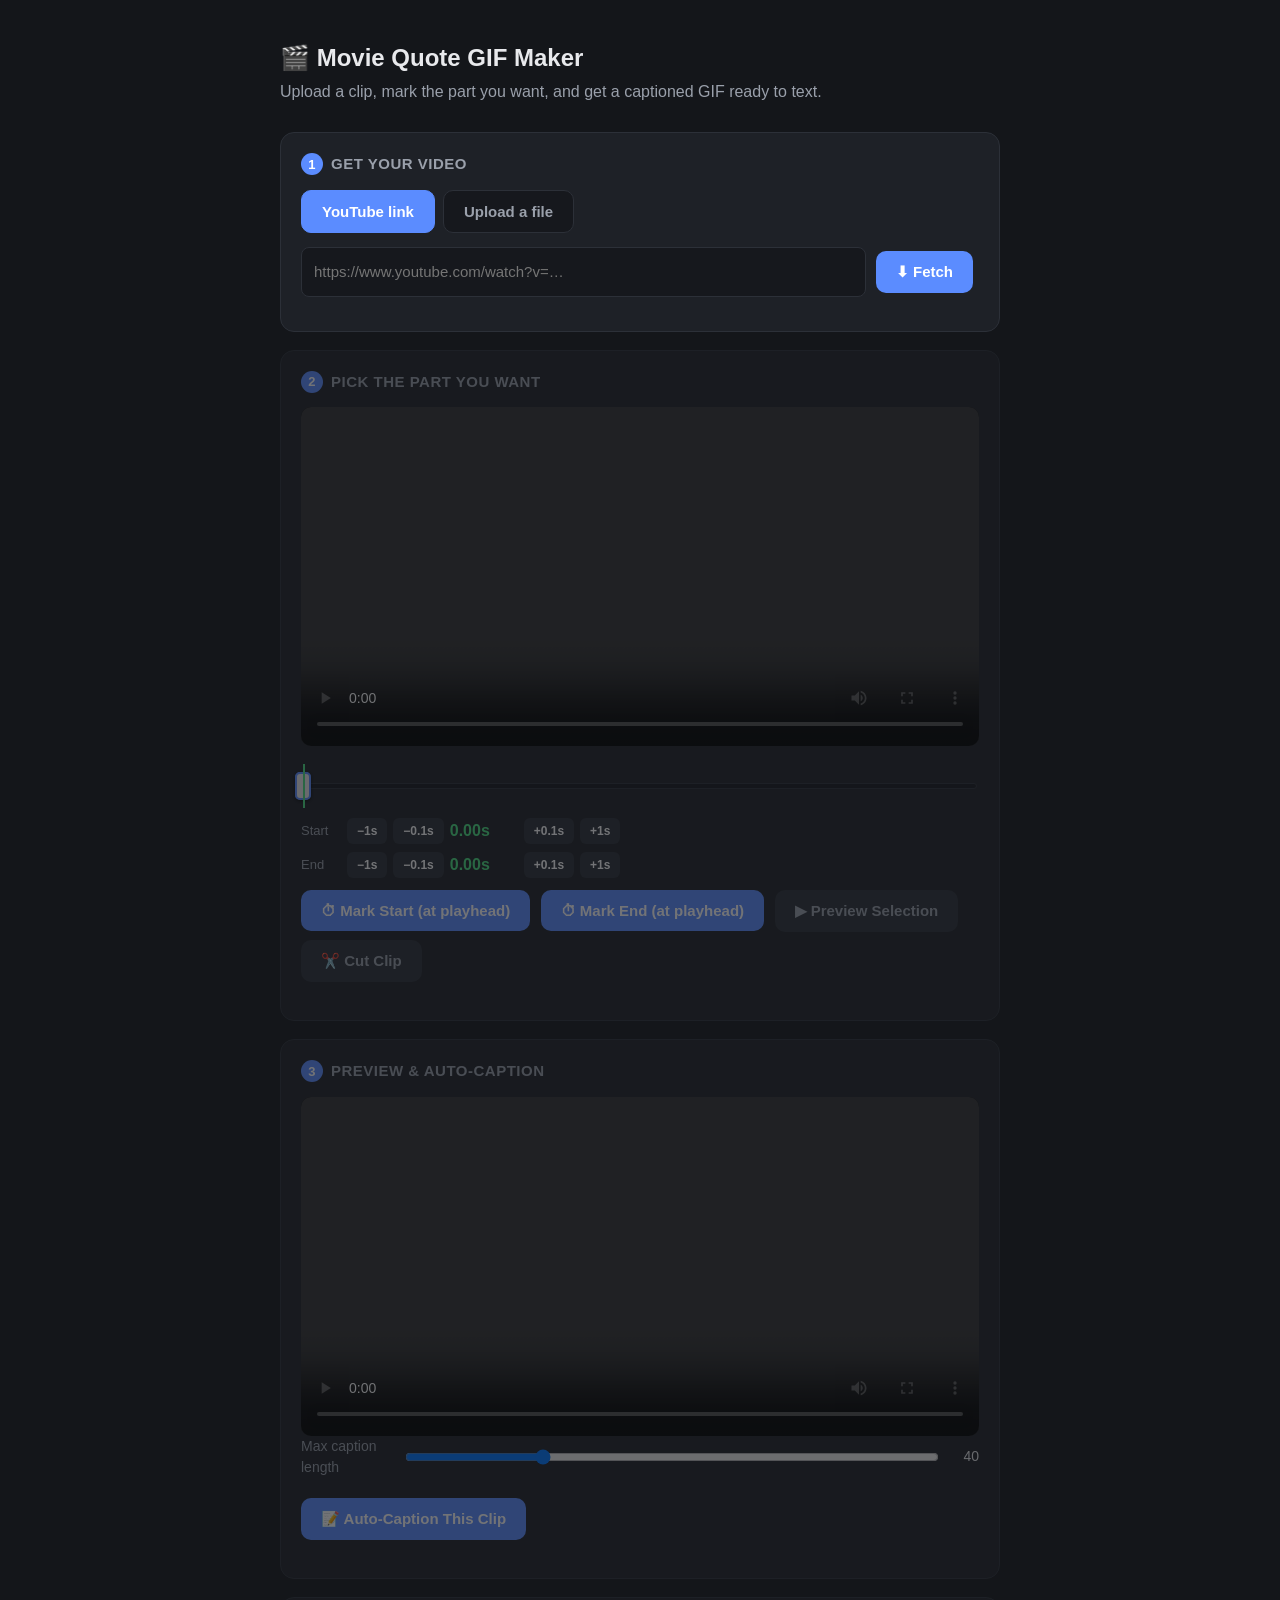
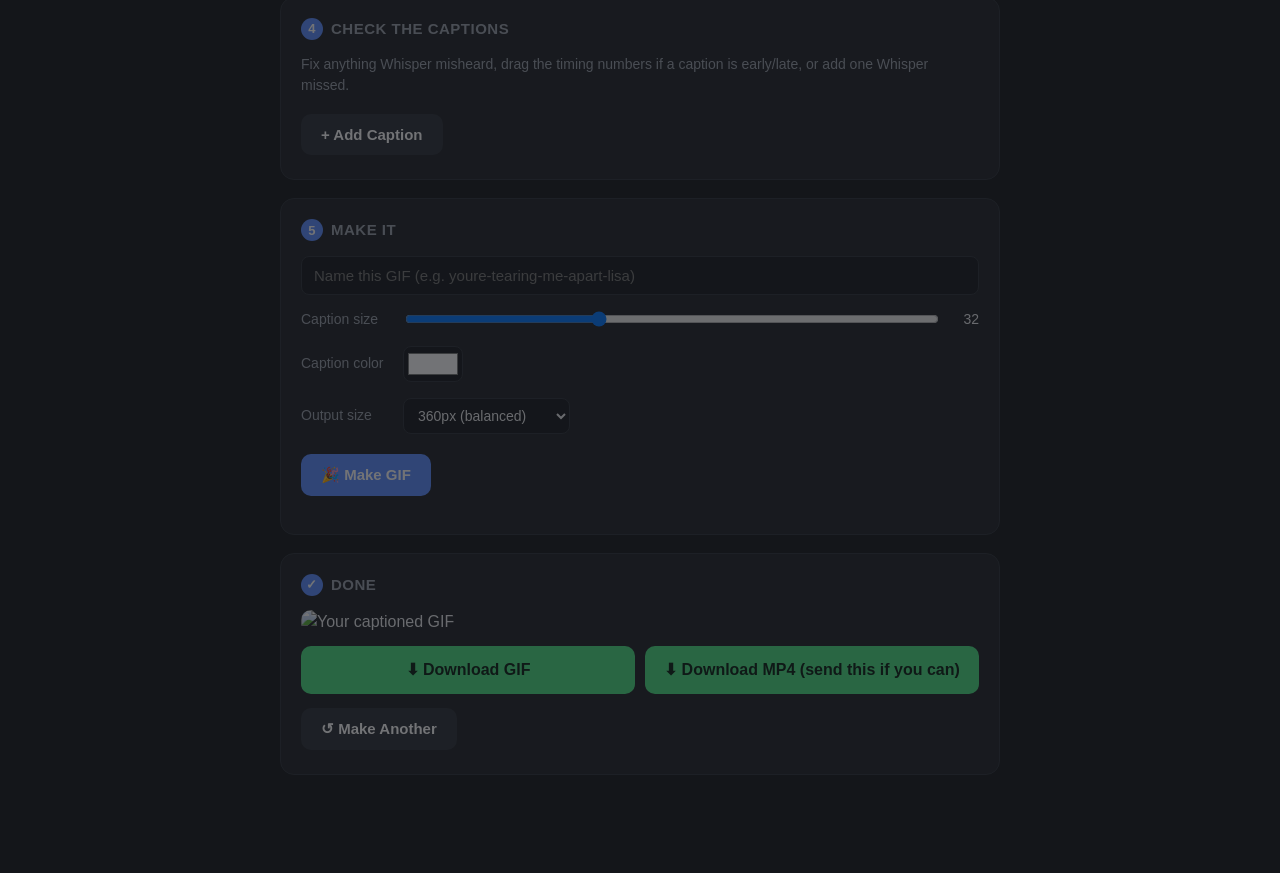
==== commit 45f2c28b: "improved caption lengths" ====
--- a/templates/index.html
+++ b/templates/index.html
@@ -374,6 +374,11 @@
 <div class="step" id="step3">
   <h2><span class="num">3</span> Preview & auto-caption</h2>
   <video id="clipPlayer" controls></video>
+  <div class="slider-row">
+    <label>Max caption length</label>
+    <input type="range" id="maxCaptionChars" min="20" max="100" step="5" value="40">
+    <span class="slider-val" id="maxCaptionCharsVal">40</span>
+  </div>
   <button id="transcribeBtn">📝 Auto-Caption This Clip</button>
   <p class="status" id="transcribeStatus"></p>
 </div>
@@ -687,7 +692,7 @@
   const data = await safeFetch('/api/transcribe', {
     method: 'POST',
     headers: { 'Content-Type': 'application/json' },
-    body: JSON.stringify({ session: sessionId })
+    body: JSON.stringify({ session: sessionId, max_chars: $('maxCaptionChars').value })
   });
   $('transcribeBtn').disabled = false;
   if (data.error) { $('transcribeStatus').textContent = 'Error: ' + data.error; return; }
@@ -741,6 +746,7 @@
 
 // --- Step 5: Export ---
 $('fontSize').addEventListener('input', () => { $('fontSizeVal').textContent = $('fontSize').value; });
+$('maxCaptionChars').addEventListener('input', () => { $('maxCaptionCharsVal').textContent = $('maxCaptionChars').value; });
 
 $('makeBtn').addEventListener('click', async () => {
   const rows = document.querySelectorAll('#captionList .caption-row');
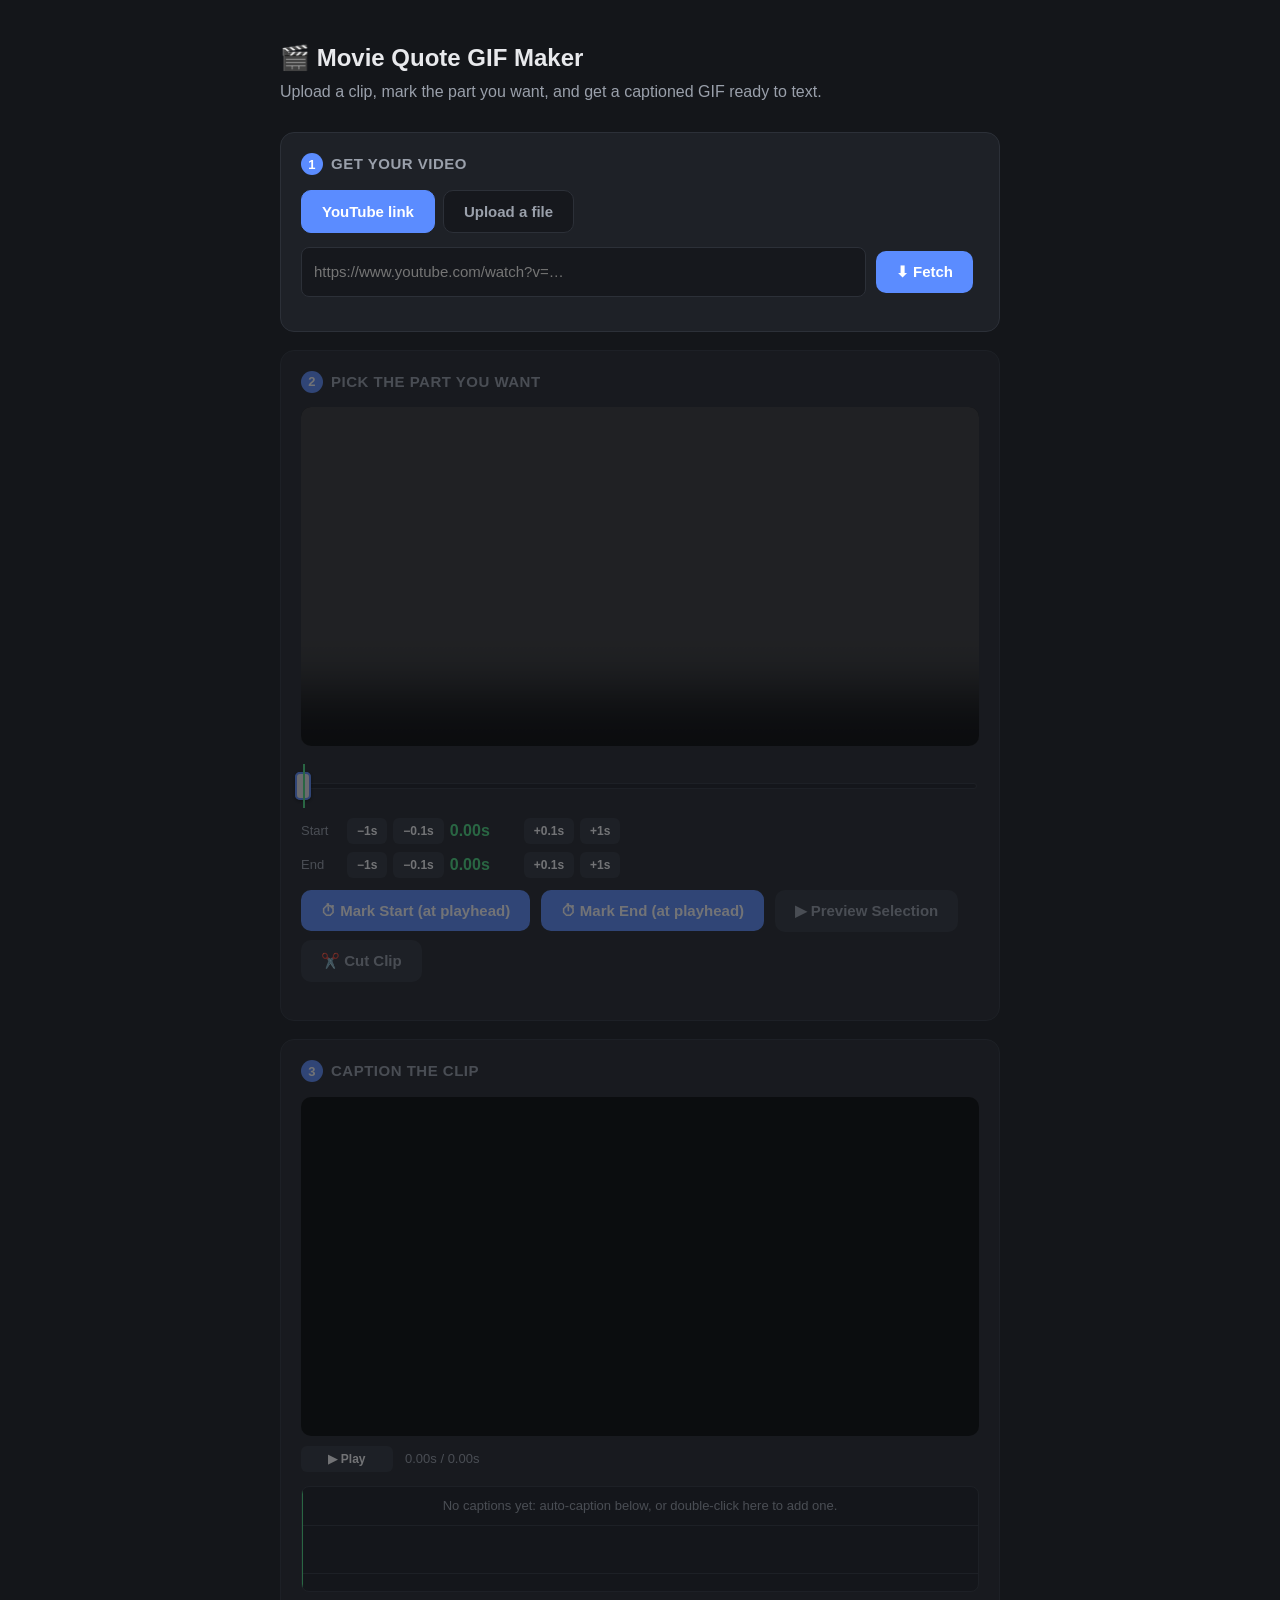
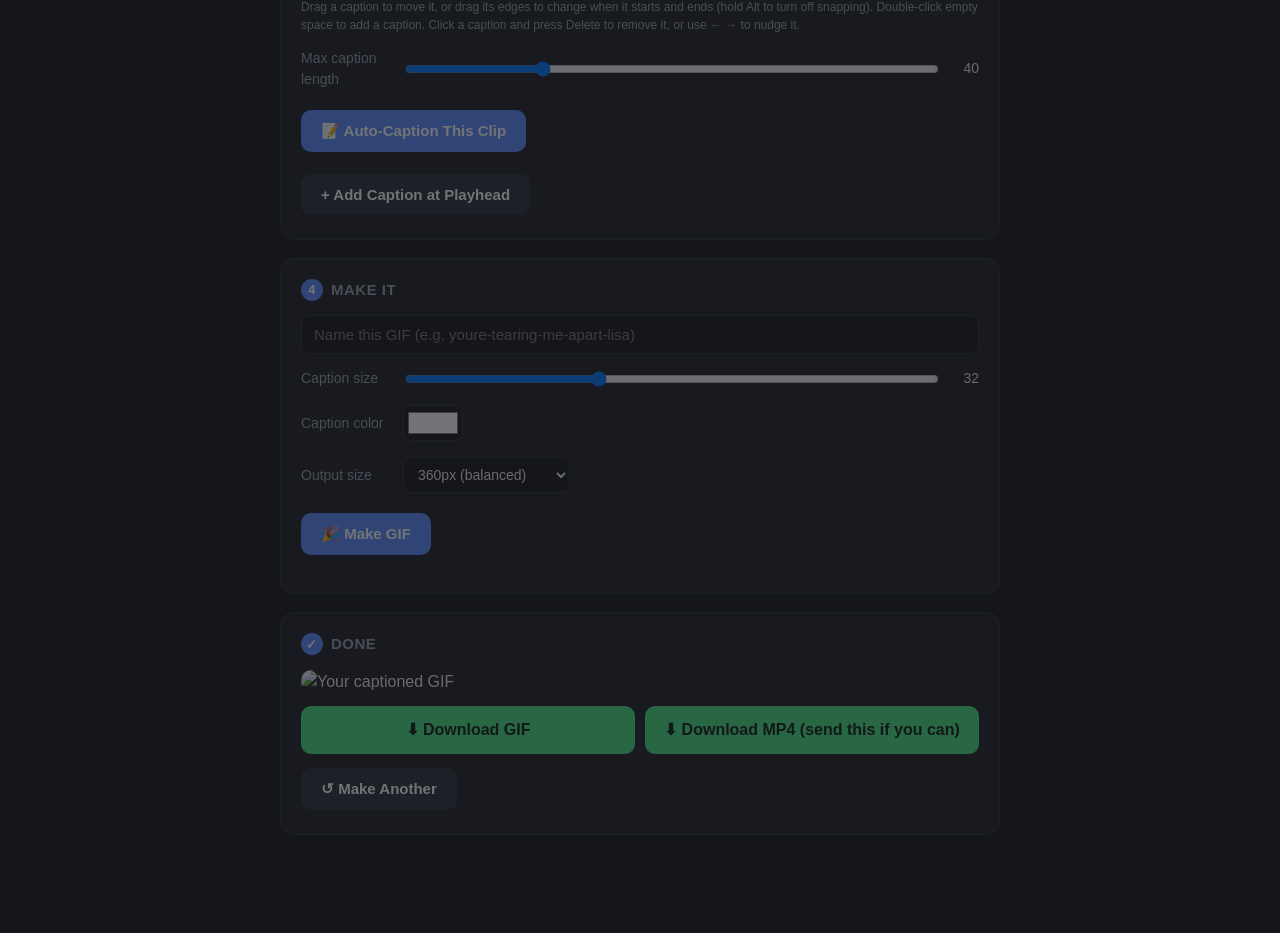
==== commit eacc2462: "massive improvement to caption interface" ====
--- a/templates/index.html
+++ b/templates/index.html
@@ -179,6 +179,108 @@
   }
   .caption-row .cap-del:hover { color: var(--text); background: #2c3038; border-radius: 6px; }
   #addCaptionBtn { margin-top: 4px; }
+  .caption-row { border-left: 3px solid var(--c, var(--border)); }
+  .caption-row.selected, .caption-row.hover { background: #1b1e24; box-shadow: inset 0 0 0 1px var(--c); }
+  .caption-row .cap-num {
+    flex-shrink: 0;
+    width: 24px; height: 24px;
+    margin: 0; padding: 0;
+    border-radius: 50%;
+    background: color-mix(in srgb, var(--c) 25%, #16181d);
+    border: 1px solid var(--c);
+    color: var(--c);
+    font-size: 12px;
+    font-weight: 700;
+  }
+  .caption-row .cap-num:hover { background: color-mix(in srgb, var(--c) 45%, #16181d); }
+  .video-wrap { position: relative; }
+  #clipPlayer { cursor: pointer; }
+  .clip-controls { display: flex; align-items: center; gap: 12px; margin-top: 10px; }
+  #clipPlayBtn { background: #2c3038; width: 92px; padding: 6px 10px; font-size: 12px; margin: 0; border-radius: 6px; }
+  #clipPlayBtn:hover { background: #3a3d45; }
+  .clip-time { color: var(--muted); font-size: 13px; font-variant-numeric: tabular-nums; }
+  .cap-overlay {
+    position: absolute;
+    inset: 0;
+    display: flex;
+    flex-direction: column;
+    justify-content: flex-end;
+    align-items: center;
+    pointer-events: none;
+    font-family: "DejaVu Sans", Verdana, sans-serif;
+    font-weight: bold;
+    text-align: center;
+    line-height: 1.17;
+  }
+  .cap-overlay div { max-width: 100%; text-wrap: balance; overflow-wrap: anywhere; }
+  .cap-timeline {
+    position: relative;
+    margin: 14px 0 6px;
+    background: #16181d;
+    border: 1px solid var(--border);
+    border-radius: 8px;
+    overflow: hidden;
+    user-select: none;
+    touch-action: none;
+    cursor: pointer;
+  }
+  .cap-lanes { position: relative; min-height: 38px; }
+  .cap-empty {
+    position: absolute;
+    inset: 0;
+    display: flex;
+    align-items: center;
+    justify-content: center;
+    color: var(--muted);
+    font-size: 13px;
+    pointer-events: none;
+  }
+  .cap-block {
+    position: absolute;
+    height: 26px;
+    min-width: 4px;
+    display: flex;
+    align-items: center;
+    gap: 5px;
+    padding: 0 7px;
+    overflow: hidden;
+    white-space: nowrap;
+    font-size: 12px;
+    background: color-mix(in srgb, var(--c) 28%, #16181d);
+    border: 1px solid var(--c);
+    border-radius: 5px;
+    cursor: grab;
+  }
+  .cap-block:active { cursor: grabbing; }
+  .cap-block:hover, .cap-block.hover { background: color-mix(in srgb, var(--c) 45%, #16181d); }
+  .cap-block.selected { box-shadow: 0 0 0 2px var(--text); z-index: 2; }
+  .cap-badge { flex-shrink: 0; font-weight: 700; color: var(--c); }
+  .cap-label { min-width: 0; overflow: hidden; text-overflow: ellipsis; color: var(--text); }
+  .cap-edge { position: absolute; top: 0; bottom: 0; width: 7px; cursor: ew-resize; z-index: 1; }
+  .cap-edge.l { left: 0; }
+  .cap-edge.r { right: 0; }
+  .cap-edge:hover { background: color-mix(in srgb, var(--c) 70%, transparent); }
+  .cap-wave {
+    position: relative;
+    height: 48px;
+    border-top: 1px solid var(--border);
+    background: no-repeat center / 100% 100%;
+  }
+  .cap-word { position: absolute; top: 0; bottom: 0; width: 1px; background: rgba(255, 255, 255, 0.1); }
+  .cap-ruler { position: relative; height: 18px; border-top: 1px solid var(--border); font-size: 10px; color: var(--muted); }
+  .cap-tick { position: absolute; top: 0; width: 1px; height: 4px; background: var(--muted); }
+  .cap-tick span { position: absolute; top: 3px; transform: translateX(-50%); white-space: nowrap; }
+  .cap-playhead {
+    position: absolute;
+    top: 0; bottom: 0;
+    width: 2px;
+    margin-left: -1px;
+    background: var(--good);
+    pointer-events: none;
+    z-index: 3;
+  }
+  .cap-snap { position: absolute; top: 0; bottom: 0; width: 1px; background: #fbbf24; display: none; pointer-events: none; z-index: 3; }
+  .hint { color: var(--muted); font-size: 12px; margin: 0 0 14px; }
   .slider-row { display: flex; align-items: center; gap: 12px; margin-bottom: 16px; }
   .slider-row label { color: var(--muted); font-size: 14px; width: 90px; flex-shrink: 0; }
   input[type=range] { flex: 1; }
@@ -372,8 +474,27 @@
 </div>
 
 <div class="step" id="step3">
-  <h2><span class="num">3</span> Preview & auto-caption</h2>
-  <video id="clipPlayer" controls></video>
+  <h2><span class="num">3</span> Caption the clip</h2>
+  <div class="video-wrap">
+    <video id="clipPlayer"></video>
+    <div class="cap-overlay" id="capOverlay"></div>
+  </div>
+  <div class="clip-controls">
+    <button type="button" id="clipPlayBtn">▶ Play</button>
+    <span class="clip-time" id="clipTime">0.00s / 0.00s</span>
+  </div>
+
+  <div class="cap-timeline" id="capTimeline">
+    <div class="cap-lanes" id="capLanes">
+      <div class="cap-empty" id="capEmpty">No captions yet: auto-caption below, or double-click here to add one.</div>
+    </div>
+    <div class="cap-wave" id="capWave"></div>
+    <div class="cap-ruler" id="capRuler"></div>
+    <div class="cap-snap" id="capSnap"></div>
+    <div class="cap-playhead" id="capPlayhead"></div>
+  </div>
+  <p class="hint">Drag a caption to move it, or drag its edges to change when it starts and ends (hold Alt to turn off snapping). Double-click empty space to add a caption. Click a caption and press Delete to remove it, or use ← → to nudge it.</p>
+
   <div class="slider-row">
     <label>Max caption length</label>
     <input type="range" id="maxCaptionChars" min="20" max="100" step="5" value="40">
@@ -381,17 +502,13 @@
   </div>
   <button id="transcribeBtn">📝 Auto-Caption This Clip</button>
   <p class="status" id="transcribeStatus"></p>
+
+  <div id="captionList"></div>
+  <button type="button" class="secondary" id="addCaptionBtn">+ Add Caption at Playhead</button>
 </div>
 
-<div class="step" id="step4">
-  <h2><span class="num">4</span> Check the captions</h2>
-  <p class="status">Fix anything Whisper misheard, drag the timing numbers if a caption is early/late, or add one Whisper missed.</p>
-  <div id="captionList"></div>
-  <button type="button" class="secondary" id="addCaptionBtn">+ Add Caption</button>
-</div>
-
 <div class="step" id="step5">
-  <h2><span class="num">5</span> Make it</h2>
+  <h2><span class="num">4</span> Make it</h2>
   <input type="text" class="name-input" id="clipName" placeholder="Name this GIF (e.g. youre-tearing-me-apart-lisa)">
   <div class="slider-row">
     <label>Caption size</label>
@@ -679,14 +796,499 @@
   $('cutBtn').disabled = false;
   if (data.error) { $('cutStatus').textContent = 'Error: ' + data.error; return; }
 
-  $('clipPlayer').src = data.clip_url;
+  // Cache-bust: re-cutting writes to the same filenames.
+  const bust = '?t=' + Date.now();
+  $('clipPlayer').src = data.clip_url + bust;
+  $('capWave').style.backgroundImage = data.waveform_url ? `url(${data.waveform_url}${bust})` : 'none';
+  words = [];  // word timings belonged to the previous cut
+  renderWordTicks();
   $('cutStatus').textContent = '✓ Clip ready';
   done('step2');
   activate('step3');
 });
 
-// --- Step 3: Transcribe ---
+// --- Step 3: Caption the clip ---
+// `captions` is the single source of truth. The timeline blocks, the list
+// rows and the preview overlay on the video are all drawn from it.
+let captions = [];  // { id, start, end, text }, kept sorted by start
+let words = [];     // Whisper word boundaries, used as snap points
+let nextCapId = 1;
+let selectedCapId = null;
+let clipDur = 0;
+
+const CAP_COLORS = ['#5b8cff', '#f59e0b', '#4ade80', '#f472b6', '#a78bfa', '#22d3ee'];
+const LANE_H = 30;
+const MIN_CAP = 0.1;
+const SNAP_PX = 8;
+// Must match write_ass() in app.py so the preview looks like the export.
+const ASS_RES_X = 480, ASS_RES_Y = 270, ASS_OUTLINE = 3, ASS_SHADOW = 1, ASS_MARGIN = 20;
+// libass sizes DejaVu Sans by ascender+descender, which is ~1.164em.
+const ASS_FONT_EM = 1.164;
+
+const blockEls = new Map();
+const rowEls = new Map();
+
+function capById(id) { return captions.find(c => c.id === id); }
+function capColor(i) { return CAP_COLORS[i % CAP_COLORS.length]; }
+function sortCaptions() { captions.sort((a, b) => a.start - b.start || a.end - b.end); }
+function round2(t) { return Math.round(t * 100) / 100; }
+function clipPct(t) { return clipDur ? (t / clipDur) * 100 : 0; }
+
+function setCaptions(segments) {
+  captions = segments.map(seg => ({
+    id: nextCapId++, start: Number(seg.start), end: Number(seg.end), text: seg.text || ''
+  }));
+  sortCaptions();
+  selectedCapId = null;
+  renderAll();
+}
+
+function renderAll() {
+  renderList();
+  renderTrack();
+  renderOverlay(true);
+}
+
+// Overlapping captions go into extra lanes instead of drawing on top of each other.
+function assignLanes() {
+  const laneEnds = [];
+  const lanes = {};
+  [...captions].sort((a, b) => a.start - b.start).forEach(c => {
+    let lane = laneEnds.findIndex(end => end <= c.start + 1e-6);
+    if (lane === -1) { lane = laneEnds.length; laneEnds.push(c.end); }
+    else laneEnds[lane] = c.end;
+    lanes[c.id] = lane;
+  });
+  return { lanes, count: Math.max(1, laneEnds.length) };
+}
+
+// --- Timeline track ---
+function renderTrack() {
+  const lanesEl = $('capLanes');
+  const { lanes, count } = assignLanes();
+  lanesEl.style.height = (count * LANE_H + 8) + 'px';
+  $('capEmpty').style.display = captions.length ? 'none' : '';
+
+  const live = new Set();
+  captions.forEach((c, i) => {
+    live.add(c.id);
+    let el = blockEls.get(c.id);
+    if (!el) {
+      el = makeBlock(c.id);
+      blockEls.set(c.id, el);
+      lanesEl.appendChild(el);
+    }
+    el.style.left = clipPct(c.start) + '%';
+    el.style.width = Math.max(0, clipPct(c.end) - clipPct(c.start)) + '%';
+    el.style.top = (4 + lanes[c.id] * LANE_H) + 'px';
+    el.style.setProperty('--c', capColor(i));
+    el.querySelector('.cap-badge').textContent = i + 1;
+    el.querySelector('.cap-label').textContent = c.text;
+    el.title = `${i + 1}. ${c.text || '(empty)'}\n${fmt(c.start)} – ${fmt(c.end)}`;
+    el.classList.toggle('selected', c.id === selectedCapId);
+  });
+  for (const [id, el] of blockEls) {
+    if (!live.has(id)) { el.remove(); blockEls.delete(id); }
+  }
+}
+
+function makeBlock(id) {
+  const el = document.createElement('div');
+  el.className = 'cap-block';
+  el.innerHTML = '<span class="cap-edge l"></span><span class="cap-badge"></span><span class="cap-label"></span><span class="cap-edge r"></span>';
+  el.addEventListener('pointerdown', (e) => startBlockDrag(e, id));
+  el.addEventListener('dblclick', (e) => { e.stopPropagation(); focusCaptionText(id); });
+  el.addEventListener('mouseenter', () => rowEls.get(id)?.classList.add('hover'));
+  el.addEventListener('mouseleave', () => rowEls.get(id)?.classList.remove('hover'));
+  return el;
+}
+
+function renderRuler() {
+  const ruler = $('capRuler');
+  ruler.innerHTML = '';
+  if (!clipDur) return;
+  const steps = [0.1, 0.25, 0.5, 1, 2, 5, 10, 15, 30, 60];
+  const step = steps.find(s => clipDur / s <= 10) || 60;
+  for (let i = 0; i * step <= clipDur + 1e-6; i++) {
+    const t = i * step;
+    const pct = clipPct(t);
+    const tick = document.createElement('div');
+    tick.className = 'cap-tick';
+    tick.style.left = pct + '%';
+    // Skip labels that would hang off either end of the track.
+    if (pct > 1 && pct < 96) {
+      const label = document.createElement('span');
+      label.textContent = (step < 1 ? t.toFixed(2) : t.toFixed(0)) + 's';
+      tick.appendChild(label);
+    }
+    ruler.appendChild(tick);
+  }
+}
+
+function renderWordTicks() {
+  const wave = $('capWave');
+  wave.querySelectorAll('.cap-word').forEach(el => el.remove());
+  if (!clipDur) return;
+  words.forEach(w => {
+    const tick = document.createElement('div');
+    tick.className = 'cap-word';
+    tick.style.left = clipPct(w.start) + '%';
+    wave.appendChild(tick);
+  });
+}
+
+function snapTargets(excludeId, playheadAt) {
+  const targets = [0, clipDur, playheadAt];
+  captions.forEach(c => { if (c.id !== excludeId) targets.push(c.start, c.end); });
+  words.forEach(w => targets.push(w.start, w.end));
+  return targets;
+}
+
+function nearestSnap(t, targets, tol) {
+  let best = null;
+  for (const x of targets) {
+    const dist = Math.abs(t - x);
+    if (dist <= tol && (!best || dist < best.dist)) best = { t: x, dist };
+  }
+  return best;
+}
+
+function showSnapGuide(t) {
+  const guide = $('capSnap');
+  if (t === null) { guide.style.display = 'none'; return; }
+  guide.style.left = clipPct(t) + '%';
+  guide.style.display = 'block';
+}
+
+// Dragging the middle of a block moves the whole caption, dragging an edge
+// trims its start or end. A press without movement just selects + seeks.
+function startBlockDrag(e, id) {
+  if (e.button !== 0 || !clipDur) return;
+  e.preventDefault();
+  e.stopPropagation();
+  const c = capById(id);
+  const mode = e.target.classList.contains('l') ? 'start'
+             : e.target.classList.contains('r') ? 'end' : 'move';
+  const player = $('clipPlayer');
+  player.pause();
+  selectCaption(id);
+
+  const rect = $('capTimeline').getBoundingClientRect();
+  const secPerPx = clipDur / rect.width;
+  const tol = SNAP_PX * secPerPx;
+  const targets = snapTargets(id, player.currentTime);
+  const x0 = e.clientX, s0 = c.start, e0 = c.end, len = e0 - s0;
+  let moved = false;
+
+  const move = (ev) => {
+    const dx = ev.clientX - x0;
+    if (!moved && Math.abs(dx) < 3) return;
+    moved = true;
+    const dt = dx * secPerPx;
+    const snap = !ev.altKey;
+    let guide = null;
+
+    if (mode === 'move') {
+      let ns = s0 + dt;
+      if (snap) {
+        const a = nearestSnap(ns, targets, tol);
+        const b = nearestSnap(ns + len, targets, tol);
+        if (a && (!b || a.dist <= b.dist)) { ns = a.t; guide = a.t; }
+        else if (b) { ns = b.t - len; guide = b.t; }
+      }
+      ns = Math.min(Math.max(0, ns), Math.max(0, clipDur - len));
+      c.start = round2(ns);
+      c.end = round2(ns + len);
+      seekClip(c.start);
+    } else if (mode === 'start') {
+      let t = s0 + dt;
+      if (snap) { const a = nearestSnap(t, targets, tol); if (a) { t = a.t; guide = a.t; } }
+      c.start = round2(Math.min(Math.max(0, t), c.end - MIN_CAP));
+      seekClip(c.start);
+    } else {
+      let t = e0 + dt;
+      if (snap) { const a = nearestSnap(t, targets, tol); if (a) { t = a.t; guide = a.t; } }
+      c.end = round2(Math.max(Math.min(clipDur, t), c.start + MIN_CAP));
+      // Just before the end, so the frame shown still has this caption on it.
+      seekClip(Math.max(c.start, c.end - 0.05));
+    }
+    showSnapGuide(guide);
+    renderTrack();
+    renderList();
+  };
+  const up = () => {
+    document.removeEventListener('pointermove', move);
+    document.removeEventListener('pointerup', up);
+    showSnapGuide(null);
+    if (moved) {
+      sortCaptions();
+      renderAll();
+    } else {
+      seekClip(c.start);
+    }
+  };
+  document.addEventListener('pointermove', move);
+  document.addEventListener('pointerup', up);
+}
+
+// Pressing on empty track seeks, and dragging there scrubs.
+$('capTimeline').addEventListener('pointerdown', (e) => {
+  if (e.button !== 0 || !clipDur || e.target.closest('.cap-block')) return;
+  const rect = $('capTimeline').getBoundingClientRect();
+  const seekAt = (ev) => seekClip(Math.min(clipDur, Math.max(0, ((ev.clientX - rect.left) / rect.width) * clipDur)));
+  seekAt(e);
+  const up = () => {
+    document.removeEventListener('pointermove', seekAt);
+    document.removeEventListener('pointerup', up);
+  };
+  document.addEventListener('pointermove', seekAt);
+  document.addEventListener('pointerup', up);
+});
+
+$('capTimeline').addEventListener('dblclick', (e) => {
+  if (!clipDur || e.target.closest('.cap-block')) return;
+  const rect = $('capTimeline').getBoundingClientRect();
+  addCaptionAt(((e.clientX - rect.left) / rect.width) * clipDur);
+});
+
+// --- Caption list ---
+function renderList() {
+  const list = $('captionList');
+  const live = new Set();
+  captions.forEach((c, i) => {
+    live.add(c.id);
+    let row = rowEls.get(c.id);
+    if (!row) { row = makeRow(c.id); rowEls.set(c.id, row); }
+    if (list.children[i] !== row) list.insertBefore(row, list.children[i] || null);
+    row.style.setProperty('--c', capColor(i));
+    row.querySelector('.cap-num').textContent = i + 1;
+    setIfIdle(row.querySelector('[data-field="start"]'), c.start.toFixed(2));
+    setIfIdle(row.querySelector('[data-field="end"]'), c.end.toFixed(2));
+    setIfIdle(row.querySelector('.cap-text'), c.text);
+    row.classList.toggle('selected', c.id === selectedCapId);
+  });
+  for (const [id, row] of rowEls) {
+    if (!live.has(id)) { row.remove(); rowEls.delete(id); }
+  }
+}
+
+// Don't overwrite a field while the user is typing in it.
+function setIfIdle(input, value) {
+  if (document.activeElement !== input && input.value !== value) input.value = value;
+}
+
+function makeRow(id) {
+  const row = document.createElement('div');
+  row.className = 'caption-row';
+  row.innerHTML = `
+    <button type="button" class="cap-num" title="Jump to this caption"></button>
+    <input type="number" class="cap-time" data-field="start" step="0.1" min="0">
+    <span class="time-sep">–</span>
+    <input type="number" class="cap-time" data-field="end" step="0.1" min="0">
+    <input type="text" class="cap-text" placeholder="Type the caption…">
+    <button type="button" class="cap-del" title="Delete this caption">✕</button>
+  `;
+  row.querySelector('.cap-num').addEventListener('click', () => {
+    selectCaption(id);
+    seekClip(capById(id).start);
+  });
+  let lenBeforeEdit = 0;
+  row.querySelectorAll('.cap-time').forEach(input => {
+    input.addEventListener('focus', () => {
+      const c = capById(id);
+      lenBeforeEdit = c.end - c.start;
+    });
+    input.addEventListener('input', () => {
+      const v = parseFloat(input.value);
+      if (isNaN(v)) return;
+      capById(id)[input.dataset.field] = v;
+      renderTrack();
+      renderOverlay(true);
+    });
+    input.addEventListener('change', () => {
+      const c = capById(id);
+      const max = clipDur || Infinity;
+      c.start = round2(Math.min(Math.max(0, c.start), max - MIN_CAP));
+      // Typing a start past the end moves the caption instead of squashing it.
+      if (input.dataset.field === 'start' && c.end <= c.start) c.end = c.start + Math.max(lenBeforeEdit, MIN_CAP);
+      c.end = round2(Math.min(Math.max(c.end, c.start + MIN_CAP), max));
+      sortCaptions();
+      renderAll();
+      const field = input.dataset.field;
+      seekClip(field === 'start' ? c.start : Math.max(c.start, c.end - 0.05));
+    });
+  });
+  row.querySelector('.cap-text').addEventListener('input', (e) => {
+    capById(id).text = e.target.value;
+    renderTrack();
+    renderOverlay(true);
+  });
+  row.querySelector('.cap-del').addEventListener('click', () => deleteCaption(id));
+  row.addEventListener('focusin', () => {
+    selectCaption(id);
+    // Show the caption on the video while editing it, unless it's playing.
+    const player = $('clipPlayer');
+    const c = capById(id);
+    if (player.paused && (player.currentTime < c.start || player.currentTime >= c.end)) seekClip(c.start);
+  });
+  row.addEventListener('mouseenter', () => blockEls.get(id)?.classList.add('hover'));
+  row.addEventListener('mouseleave', () => blockEls.get(id)?.classList.remove('hover'));
+  return row;
+}
+
+function selectCaption(id) {
+  selectedCapId = id;
+  for (const [cid, el] of blockEls) el.classList.toggle('selected', cid === id);
+  for (const [cid, row] of rowEls) row.classList.toggle('selected', cid === id);
+}
+
+function focusCaptionText(id) {
+  const input = rowEls.get(id)?.querySelector('.cap-text');
+  if (!input) return;
+  input.focus({ preventScroll: true });
+  input.scrollIntoView({ block: 'nearest', behavior: 'smooth' });
+  input.select();
+}
+
+function addCaptionAt(t) {
+  const max = clipDur || Infinity;
+  const start = round2(Math.min(Math.max(0, t), Math.max(0, max - MIN_CAP)));
+  // Fill up to 2s, stopping at the next caption; if there's no room at all,
+  // overlap it (it'll get its own lane) rather than making a sliver.
+  const next = captions.filter(c => c.start > start + 1e-6).reduce((m, c) => Math.min(m, c.start), max);
+  let end = Math.min(start + 2, next);
+  if (end - start < 0.5) end = Math.min(start + 2, max);
+  end = round2(Math.max(end, start + MIN_CAP));
+
+  const c = { id: nextCapId++, start, end, text: '' };
+  captions.push(c);
+  sortCaptions();
+  selectedCapId = c.id;
+  renderAll();
+  activate('step5');
+  focusCaptionText(c.id);
+}
+
+function deleteCaption(id) {
+  captions = captions.filter(c => c.id !== id);
+  if (selectedCapId === id) selectedCapId = null;
+  renderAll();
+}
+
+$('addCaptionBtn').addEventListener('click', () => {
+  // If the playhead is sitting on a caption, add the new one right after it.
+  let t = $('clipPlayer').currentTime || 0;
+  captions.forEach(c => { if (t >= c.start && t < c.end) t = Math.max(t, c.end); });
+  addCaptionAt(t);
+});
+
+// Delete / arrow keys act on the selected caption when not typing somewhere.
+document.addEventListener('keydown', (e) => {
+  if (selectedCapId === null) return;
+  const tag = e.target.tagName;
+  if (tag === 'INPUT' || tag === 'TEXTAREA' || tag === 'SELECT' || tag === 'VIDEO') return;
+  const c = capById(selectedCapId);
+  if (!c) return;
+  if (e.key === 'Delete' || e.key === 'Backspace') {
+    e.preventDefault();
+    deleteCaption(c.id);
+  } else if (e.key === 'ArrowLeft' || e.key === 'ArrowRight') {
+    e.preventDefault();
+    const step = (e.shiftKey ? 0.01 : 0.1) * (e.key === 'ArrowLeft' ? -1 : 1);
+    const len = c.end - c.start;
+    const ns = Math.min(Math.max(0, c.start + step), Math.max(0, (clipDur || Infinity) - len));
+    c.start = round2(ns);
+    c.end = round2(ns + len);
+    sortCaptions();
+    renderAll();
+    seekClip(c.start);
+  } else if (e.key === 'Escape') {
+    selectCaption(null);
+  }
+});
+
+// --- Playhead + live caption preview on the video ---
+function seekClip(t) {
+  $('clipPlayer').currentTime = t;
+  updatePlayhead();
+  renderOverlay();
+}
+
+function updatePlayhead() {
+  const t = $('clipPlayer').currentTime;
+  $('capPlayhead').style.left = clipPct(t) + '%';
+  $('clipTime').textContent = `${fmt(Math.min(t, clipDur))} / ${fmt(clipDur)}`;
+}
+
+function toggleClipPlay() {
+  const player = $('clipPlayer');
+  if (player.paused) player.play(); else player.pause();
+}
+$('clipPlayBtn').addEventListener('click', toggleClipPlay);
+$('clipPlayer').addEventListener('click', toggleClipPlay);
+$('clipPlayer').addEventListener('play', () => { $('clipPlayBtn').textContent = '⏸ Pause'; });
+['pause', 'ended'].forEach(ev => $('clipPlayer').addEventListener(ev, () => { $('clipPlayBtn').textContent = '▶ Play'; }));
+
+let overlayKey = '';
+function renderOverlay(force = false) {
+  const player = $('clipPlayer');
+  const t = player.currentTime;
+  // Earliest caption at the bottom, later overlapping ones stack above it
+  // (the same way libass stacks them when burning in).
+  const active = captions.filter(c => c.text.trim() && t >= c.start && t < c.end);
+  const key = active.map(c => c.id + ':' + c.text).join('|');
+  if (!force && key === overlayKey) return;
+  overlayKey = key;
+
+  const overlay = $('capOverlay');
+  const h = player.clientHeight, w = player.clientWidth;
+  if (!h) return;
+  const sy = h / ASS_RES_Y, sx = w / ASS_RES_X;
+  // Without ScaledBorderAndShadow, libass draws the outline/shadow in real
+  // video pixels rather than script units.
+  const bs = player.videoHeight ? h / player.videoHeight : sy;
+  const outline = ASS_OUTLINE * bs, shadow = ASS_SHADOW * bs;
+  const shadows = [];
+  for (let a = 0; a < 16; a++) {
+    const rad = (a / 16) * Math.PI * 2;
+    shadows.push(`${(Math.cos(rad) * outline).toFixed(2)}px ${(Math.sin(rad) * outline).toFixed(2)}px 0 #000`);
+  }
+  shadows.push(`${(outline + shadow).toFixed(2)}px ${(outline + shadow).toFixed(2)}px 0 #000`);
+
+  overlay.style.fontSize = ($('fontSize').value * sy / ASS_FONT_EM) + 'px';
+  overlay.style.color = $('captionColor').value;
+  overlay.style.textShadow = shadows.join(', ');
+  overlay.style.padding = `0 ${ASS_MARGIN * sx}px ${ASS_MARGIN * sy}px`;
+  overlay.innerHTML = '';
+  [...active].reverse().forEach(c => {
+    const line = document.createElement('div');
+    line.textContent = c.text;
+    overlay.appendChild(line);
+  });
+}
+
+let overlayRaf = null;
+function overlayLoop() {
+  updatePlayhead();
+  renderOverlay();
+  overlayRaf = $('clipPlayer').paused ? null : requestAnimationFrame(overlayLoop);
+}
+$('clipPlayer').addEventListener('play', () => { if (!overlayRaf) overlayRaf = requestAnimationFrame(overlayLoop); });
+['seeked', 'timeupdate', 'pause'].forEach(ev => $('clipPlayer').addEventListener(ev, () => { updatePlayhead(); renderOverlay(); }));
+$('clipPlayer').addEventListener('loadedmetadata', () => {
+  clipDur = $('clipPlayer').duration || 0;
+  renderRuler();
+  renderWordTicks();
+  renderTrack();
+  updatePlayhead();
+});
+new ResizeObserver(() => renderOverlay(true)).observe($('clipPlayer'));
+$('fontSize').addEventListener('input', () => renderOverlay(true));
+$('captionColor').addEventListener('input', () => renderOverlay(true));
+
+// --- Auto-caption ---
 $('transcribeBtn').addEventListener('click', async () => {
+  if (captions.length && !confirm('Replace your current captions with a fresh auto-caption?')) return;
   $('transcribeBtn').disabled = true;
   $('transcribeStatus').innerHTML = '<span class="spinner"></span>Listening to the clip… (first run downloads the speech model, be patient)';
   const data = await safeFetch('/api/transcribe', {
@@ -698,65 +1300,20 @@
   if (data.error) { $('transcribeStatus').textContent = 'Error: ' + data.error; return; }
 
   $('transcribeStatus').textContent = '✓ Transcribed';
-  renderCaptions(data.segments);
-  done('step3');
-  activate('step4');
+  words = data.words || [];
+  renderWordTicks();
+  setCaptions(data.segments);
   activate('step5');
 });
 
-// --- Step 4: Edit captions ---
-function createCaptionRow(seg) {
-  const row = document.createElement('div');
-  row.className = 'caption-row';
-  row.innerHTML = `
-    <input type="number" class="cap-time" data-field="start" step="0.1" min="0" value="${Number(seg.start).toFixed(2)}">
-    <span class="time-sep">–</span>
-    <input type="number" class="cap-time" data-field="end" step="0.1" min="0" value="${Number(seg.end).toFixed(2)}">
-    <input type="text" class="cap-text" value="${(seg.text || '').replace(/"/g, '&quot;')}">
-    <button type="button" class="cap-del" title="Delete this caption">✕</button>
-  `;
-  row.querySelector('.cap-del').addEventListener('click', () => row.remove());
-  return row;
-}
-
-function renderCaptions(segments) {
-  const list = $('captionList');
-  list.innerHTML = '';
-  segments.forEach(seg => list.appendChild(createCaptionRow(seg)));
-}
-
-$('addCaptionBtn').addEventListener('click', () => {
-  const rows = document.querySelectorAll('#captionList .caption-row');
-  let start = 0;
-  if (rows.length) {
-    const lastEnd = parseFloat(rows[rows.length - 1].querySelector('[data-field="end"]').value) || 0;
-    start = lastEnd + 0.1;
-  } else if ($('clipPlayer').currentTime) {
-    start = $('clipPlayer').currentTime;
-  }
-  let end = start + 2;
-  const clipDur = $('clipPlayer').duration;
-  if (clipDur && !isNaN(clipDur)) end = Math.min(end, clipDur);
-  if (end <= start) end = start + 0.1;
-
-  const row = createCaptionRow({ start, end, text: '' });
-  $('captionList').appendChild(row);
-  row.querySelector('.cap-text').focus();
-});
-
-// --- Step 5: Export ---
+// --- Step 4: Export ---
 $('fontSize').addEventListener('input', () => { $('fontSizeVal').textContent = $('fontSize').value; });
 $('maxCaptionChars').addEventListener('input', () => { $('maxCaptionCharsVal').textContent = $('maxCaptionChars').value; });
 
 $('makeBtn').addEventListener('click', async () => {
-  const rows = document.querySelectorAll('#captionList .caption-row');
-  const captions = Array.from(rows)
-    .map(row => ({
-      start: parseFloat(row.querySelector('[data-field="start"]').value),
-      end: parseFloat(row.querySelector('[data-field="end"]').value),
-      text: row.querySelector('.cap-text').value
-    }))
-    .filter(c => c.text.trim() !== '' && !isNaN(c.start) && !isNaN(c.end) && c.end > c.start);
+  const exportCaptions = captions
+    .filter(c => c.text.trim() !== '' && !isNaN(c.start) && !isNaN(c.end) && c.end > c.start)
+    .map(({ start, end, text }) => ({ start, end, text }));
   const name = $('clipName').value.trim() || 'movie-quote';
   const fontsize = $('fontSize').value;
   const color = $('captionColor').value;
@@ -767,7 +1324,7 @@
   const data = await safeFetch('/api/export', {
     method: 'POST',
     headers: { 'Content-Type': 'application/json' },
-    body: JSON.stringify({ session: sessionId, captions, name, fontsize, color, width })
+    body: JSON.stringify({ session: sessionId, captions: exportCaptions, name, fontsize, color, width })
   });
   $('makeBtn').disabled = false;
   if (data.error) { $('makeStatus').textContent = 'Error: ' + data.error; return; }
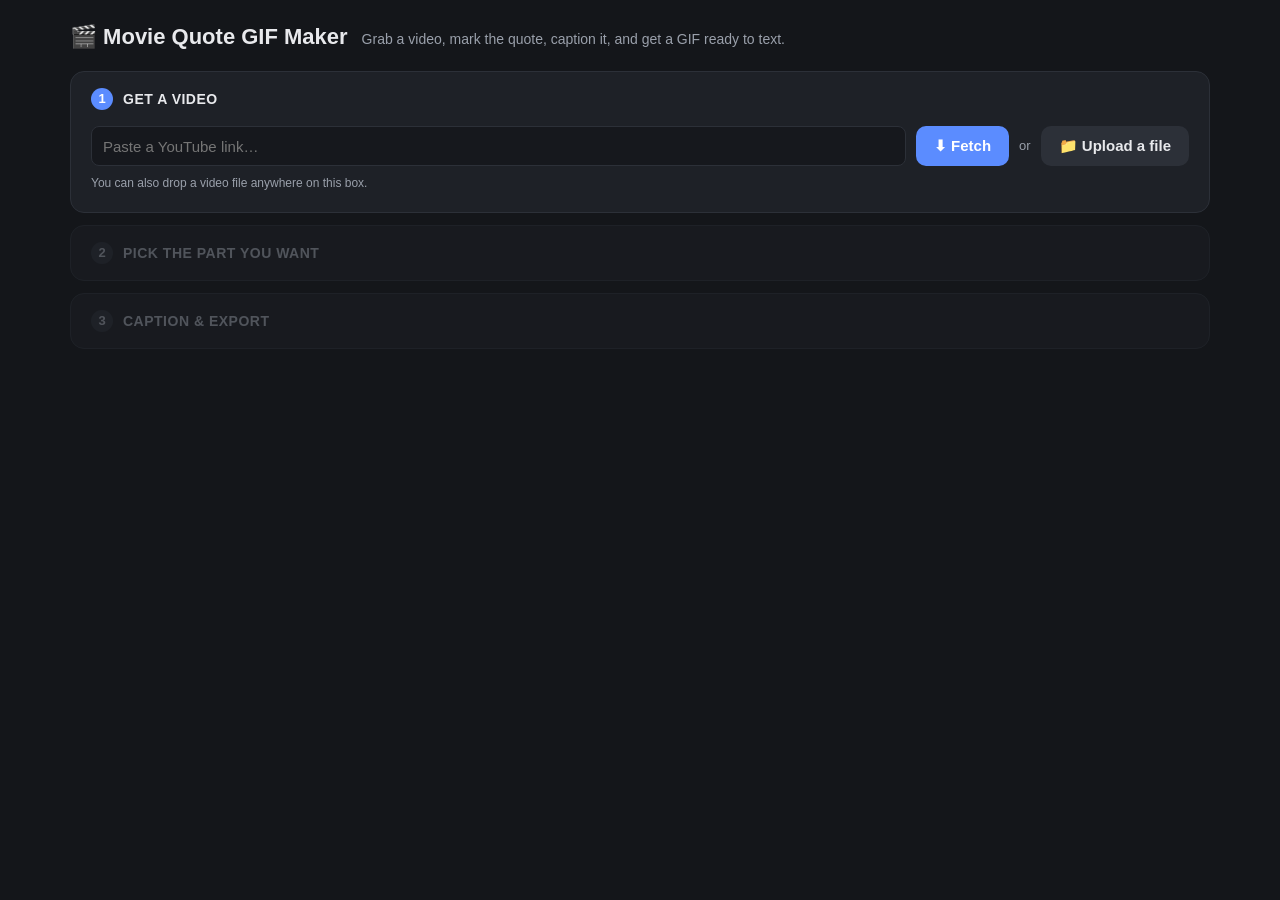
==== commit 39434e8b: "Interface overhaul" ====
--- a/templates/index.html
+++ b/templates/index.html
@@ -8,48 +8,60 @@
   :root {
     --bg: #14161a;
     --panel: #1e2127;
+    --inset: #16181d;
+    --raised: #2c3038;
+    --raised-hover: #3a3d45;
     --accent: #5b8cff;
     --accent-hover: #7aa2ff;
     --text: #e8e9ec;
     --muted: #9aa0ab;
     --border: #2c3038;
     --good: #4ade80;
+    --warn: #fbbf24;
+    --bad: #f87171;
   }
   * { box-sizing: border-box; }
+  [hidden] { display: none !important; }
   body {
     background: var(--bg);
     color: var(--text);
     font-family: -apple-system, BlinkMacSystemFont, "Segoe UI", Roboto, sans-serif;
-    max-width: 760px;
+    max-width: 1180px;
     margin: 0 auto;
-    padding: 24px 20px 80px;
+    padding: 20px 20px 80px;
     line-height: 1.5;
   }
-  h1 { font-size: 24px; margin-bottom: 4px; }
-  .subtitle { color: var(--muted); margin-top: 0; margin-bottom: 28px; }
+  .page-head { display: flex; align-items: baseline; gap: 14px; flex-wrap: wrap; margin-bottom: 18px; }
+  h1 { font-size: 22px; margin: 0; }
+  .subtitle { color: var(--muted); margin: 0; font-size: 14px; }
+
+  /* --- Steps: one open at a time, finished ones fold into a summary line --- */
   .step {
     background: var(--panel);
     border: 1px solid var(--border);
     border-radius: 14px;
-    padding: 20px;
-    margin-bottom: 18px;
-    opacity: 0.4;
-    pointer-events: none;
-    transition: opacity 0.25s ease;
-  }
-  .step.active { opacity: 1; pointer-events: auto; }
-  .step.done { opacity: 0.75; pointer-events: auto; }
-  .step h2 {
-    font-size: 15px;
+    margin-bottom: 12px;
+  }
+  .step-head {
+    display: flex;
+    align-items: center;
+    gap: 10px;
+    padding: 14px 20px;
+    min-height: 54px;
+  }
+  .step.collapsed .step-head { cursor: pointer; }
+  .step.collapsed .step-head:hover { background: #22252c; border-radius: 14px; }
+  .step.locked { opacity: 0.45; }
+  .step-head h2 {
+    font-size: 14px;
     text-transform: uppercase;
     letter-spacing: 0.5px;
     color: var(--muted);
-    margin: 0 0 14px;
-    display: flex;
-    align-items: center;
-    gap: 8px;
-  }
-  .step h2 .num {
+    margin: 0;
+    white-space: nowrap;
+  }
+  .step.open .step-head h2 { color: var(--text); }
+  .num {
     background: var(--accent);
     color: white;
     width: 22px; height: 22px;
@@ -59,164 +71,294 @@
     justify-content: center;
     font-size: 13px;
     font-weight: bold;
-  }
+    flex-shrink: 0;
+  }
+  .step.collapsed .num { background: var(--good); color: #0a1f14; }
+  .step.locked .num { background: var(--raised); color: var(--muted); }
+  .step-summary {
+    color: var(--text);
+    font-size: 14px;
+    min-width: 0;
+    overflow: hidden;
+    text-overflow: ellipsis;
+    white-space: nowrap;
+  }
+  .step:not(.collapsed) .step-summary { display: none; }
+  .step-edit { margin-left: auto; flex-shrink: 0; }
+  .step:not(.collapsed) .step-edit { display: none; }
+  .step:not(.open) .step-body { display: none; }
+  .step-body { padding: 0 20px 20px; }
+
+  .split { display: grid; grid-template-columns: minmax(0, 1fr) 320px; gap: 20px; align-items: start; }
+  @media (max-width: 900px) { .split { grid-template-columns: minmax(0, 1fr); } }
+  .side { display: flex; flex-direction: column; gap: 14px; }
+  .card {
+    background: var(--inset);
+    border: 1px solid var(--border);
+    border-radius: 10px;
+    padding: 14px;
+  }
+  .card h3 { margin: 0 0 10px; font-size: 13px; color: var(--muted); text-transform: uppercase; letter-spacing: 0.4px; }
+
   video { width: 100%; border-radius: 10px; background: black; display: block; }
+  #player { max-height: 62vh; }
+
   button {
     background: var(--accent);
     color: white;
     border: none;
     border-radius: 10px;
-    padding: 12px 20px;
+    padding: 11px 18px;
     font-size: 15px;
     font-weight: 600;
     cursor: pointer;
-    margin: 4px 6px 4px 0;
+    font-family: inherit;
   }
   button:hover { background: var(--accent-hover); }
   button:disabled { background: #3a3d45; color: var(--muted); cursor: not-allowed; }
-  button.secondary { background: #2c3038; }
-  button.secondary:hover { background: #3a3d45; }
-  input[type=file] {
-    width: 100%;
-    padding: 30px 12px;
-    border: 2px dashed var(--border);
+  button.secondary { background: var(--raised); color: var(--text); }
+  button.secondary:hover { background: var(--raised-hover); }
+  button.small { padding: 6px 10px; font-size: 12px; border-radius: 6px; }
+  button.link { background: none; color: var(--accent-hover); padding: 4px 8px; font-size: 13px; font-weight: 600; }
+  button.link:hover { background: var(--raised); }
+  button.block { width: 100%; }
+  kbd {
+    font-family: ui-monospace, monospace;
+    font-size: 11px;
+    background: var(--raised);
+    border: 1px solid #454a55;
+    border-bottom-width: 2px;
+    border-radius: 4px;
+    padding: 0 5px;
+    color: var(--text);
+  }
+  button kbd { background: rgba(0,0,0,0.2); border-color: rgba(255,255,255,0.2); margin-left: 6px; }
+
+  input[type=text], select {
+    background: var(--inset);
+    color: var(--text);
+    border: 1px solid var(--border);
+    border-radius: 8px;
+    padding: 9px 11px;
+    font-size: 15px;
+    font-family: inherit;
+  }
+  input[type=text]:focus, select:focus { outline: none; border-color: var(--accent); }
+  select { cursor: pointer; }
+  input[type=range] { flex: 1; min-width: 0; accent-color: var(--accent); }
+
+  /* --- Progress / status line --- */
+  .progress { margin-top: 12px; font-size: 14px; color: var(--muted); }
+  .progress .bar {
+    height: 6px;
+    background: var(--inset);
+    border: 1px solid var(--border);
+    border-radius: 4px;
+    overflow: hidden;
+    margin-bottom: 6px;
+    position: relative;
+  }
+  .progress .bar span { display: block; height: 100%; width: 0; background: var(--accent); transition: width 0.3s ease; }
+  .progress .bar.indeterminate span { width: 30%; position: absolute; animation: slide 1.2s ease-in-out infinite; }
+  @keyframes slide { from { left: -30%; } to { left: 100%; } }
+  .progress.error .bar, .progress.ok .bar { display: none; }
+  .progress.error { color: var(--bad); white-space: pre-wrap; }
+  .progress.ok { color: var(--good); }
+
+  /* --- Step 1: source + library --- */
+  .source-row { display: flex; gap: 10px; flex-wrap: wrap; }
+  .source-row input { flex: 1; min-width: 220px; }
+  .or { color: var(--muted); font-size: 13px; align-self: center; }
+  .drop-hint { color: var(--muted); font-size: 12px; margin: 8px 0 0; }
+  #step1.dragging { border-color: var(--accent); box-shadow: 0 0 0 2px var(--accent); }
+  .library { margin-top: 22px; }
+  .library-head { display: flex; align-items: center; gap: 12px; margin-bottom: 10px; }
+  .library-head h3 { margin: 0; font-size: 13px; color: var(--muted); font-weight: 600; }
+  .library-head input { margin-left: auto; padding: 6px 10px; font-size: 13px; width: 200px; }
+  .library-grid {
+    display: grid;
+    grid-template-columns: repeat(auto-fill, minmax(170px, 1fr));
+    gap: 12px;
+    max-height: 520px;
+    overflow-y: auto;
+    padding: 2px;
+  }
+  .lib-card {
+    background: var(--inset);
+    border: 1px solid var(--border);
     border-radius: 10px;
-    background: #16181d;
-    color: var(--muted);
-  }
-  .marks { display: flex; gap: 20px; margin: 14px 0; font-size: 15px; }
-  .marks .val { color: var(--good); font-weight: 600; font-variant-numeric: tabular-nums; }
-  .timeline {
+    overflow: hidden;
+    cursor: pointer;
+    transition: border-color 0.15s ease;
     position: relative;
-    height: 44px;
-    margin: 18px 2px 10px;
-    touch-action: none;
-  }
-  .timeline-track {
+  }
+  .lib-card:hover, .lib-card:focus-visible { border-color: var(--accent); outline: none; }
+  .lib-card.current { border-color: var(--good); }
+  .lib-thumb { position: relative; aspect-ratio: 16 / 9; background: #000; }
+  .lib-thumb img { width: 100%; height: 100%; object-fit: cover; display: block; }
+  .lib-thumb .placeholder { width: 100%; height: 100%; display: flex; align-items: center; justify-content: center; font-size: 26px; }
+  .lib-card.incomplete .lib-thumb img, .lib-card.working .lib-thumb img { opacity: 0.35; }
+  .lib-card.incomplete .placeholder, .lib-card.working .placeholder { display: none; }
+  .badge {
+    position: absolute;
+    font-size: 11px;
+    font-weight: 700;
+    background: rgba(0,0,0,0.75);
+    color: #fff;
+    padding: 1px 6px;
+    border-radius: 4px;
+    font-variant-numeric: tabular-nums;
+  }
+  .badge.dur { right: 6px; bottom: 6px; }
+  .badge.gifs { left: 6px; top: 6px; background: var(--good); color: #0a1f14; }
+  .lib-overlay {
+    position: absolute;
+    inset: 0;
+    display: flex;
+    flex-direction: column;
+    align-items: center;
+    justify-content: center;
+    gap: 6px;
+    padding: 8px;
+    text-align: center;
+    font-size: 12px;
+    font-weight: 600;
+  }
+  .lib-overlay .bar { width: 80%; height: 5px; background: rgba(255,255,255,0.2); border-radius: 3px; overflow: hidden; }
+  .lib-overlay .bar span { display: block; height: 100%; background: var(--accent); }
+  .lib-overlay .warn { color: var(--warn); }
+  .lib-title {
+    font-size: 12px;
+    padding: 8px 10px;
+    line-height: 1.3;
+    display: -webkit-box;
+    -webkit-line-clamp: 2;
+    -webkit-box-orient: vertical;
+    overflow: hidden;
+    min-height: calc(2 * 1.3em + 16px);
+  }
+  .lib-actions {
+    position: absolute;
+    top: 6px; right: 6px;
+    display: none;
+    gap: 4px;
+  }
+  .lib-card:hover .lib-actions, .lib-card:focus-within .lib-actions { display: flex; }
+  .lib-actions button {
+    padding: 3px 7px;
+    font-size: 12px;
+    background: rgba(0,0,0,0.75);
+    border-radius: 6px;
+  }
+  .lib-actions button:hover { background: #000; }
+  .lib-actions button.del:hover { color: var(--bad); }
+  .lib-empty { color: var(--muted); font-size: 13px; }
+
+  /* --- Step 2: range picker --- */
+  .field-label { color: var(--muted); font-size: 12px; display: block; margin-bottom: 4px; }
+  .mark { margin-bottom: 14px; }
+  .mark-row { display: flex; gap: 6px; align-items: center; }
+  .time-input {
+    width: 110px;
+    font-variant-numeric: tabular-nums;
+    color: var(--good) !important;
+    font-weight: 600;
+  }
+  .nudges { display: flex; gap: 4px; margin-top: 6px; }
+  .nudges button { flex: 1; padding: 5px 0; }
+  .sel-len { color: var(--muted); font-size: 13px; margin: 0 0 12px; }
+  .sel-len b { color: var(--text); font-variant-numeric: tabular-nums; }
+  .side .actions { display: flex; flex-direction: column; gap: 8px; }
+
+  .rbar { position: relative; user-select: none; touch-action: none; }
+  .rb-area { position: relative; height: 40px; cursor: pointer; }
+  .rb-track {
     position: absolute;
     top: 50%; left: 0; right: 0;
-    height: 6px;
+    height: 8px;
     transform: translateY(-50%);
-    background: #16181d;
+    background: var(--inset);
     border: 1px solid var(--border);
     border-radius: 4px;
   }
-  .timeline-range {
+  .rb-range {
     position: absolute;
     top: 50%;
-    height: 6px;
+    height: 8px;
     transform: translateY(-50%);
     background: var(--accent);
     border-radius: 4px;
   }
-  .timeline-handle {
+  .rb-handle {
     position: absolute;
     top: 50%;
-    width: 16px; height: 28px;
+    width: 14px; height: 30px;
     transform: translate(-50%, -50%);
     background: #e8e9ec;
     border: 2px solid var(--accent);
     border-radius: 5px;
     cursor: ew-resize;
     box-shadow: 0 1px 3px rgba(0,0,0,0.4);
-  }
-  .timeline-handle:active { background: var(--accent-hover); }
-  .timeline-playhead {
+    z-index: 2;
+  }
+  .rb-handle:hover, .rb-handle:active { background: var(--accent-hover); }
+  .rb-playhead {
     position: absolute;
-    top: 0; bottom: 0;
+    top: 2px; bottom: 2px;
     width: 2px;
+    margin-left: -1px;
     background: var(--good);
     pointer-events: none;
-  }
-  .mark-field { display: flex; align-items: center; gap: 6px; margin-bottom: 8px; flex-wrap: wrap; }
-  .mark-field .mark-label { color: var(--muted); font-size: 13px; width: 40px; }
-  .mark-field .val { color: var(--good); font-weight: 600; font-variant-numeric: tabular-nums; width: 68px; }
-  .nudge { background: #2c3038; padding: 6px 10px; font-size: 12px; margin: 0; border-radius: 6px; }
-  .nudge:hover { background: #3a3d45; }
-  .caption-row {
-    display: flex;
-    gap: 10px;
-    align-items: center;
-    margin-bottom: 10px;
-    background: #16181d;
-    padding: 10px 12px;
-    border-radius: 8px;
-  }
-  .caption-row input[type=text] {
-    flex: 1;
-    background: transparent;
-    border: none;
-    color: var(--text);
-    font-size: 15px;
-    padding: 6px 4px;
-    border-bottom: 1px solid transparent;
-  }
-  .caption-row input[type=text]:focus { outline: none; border-bottom: 1px solid var(--accent); }
-  .caption-row input.cap-time {
-    width: 56px;
-    flex-shrink: 0;
-    background: transparent;
-    border: none;
-    border-bottom: 1px solid transparent;
-    color: var(--muted);
-    font-size: 12px;
-    font-variant-numeric: tabular-nums;
-    padding: 6px 2px;
-    text-align: right;
-  }
-  .caption-row input.cap-time:focus { outline: none; border-bottom: 1px solid var(--accent); color: var(--text); }
-  .caption-row .time-sep { color: var(--muted); font-size: 12px; flex-shrink: 0; }
-  .caption-row .cap-del {
-    flex-shrink: 0;
-    background: transparent;
-    color: var(--muted);
-    border: none;
-    margin: 0;
-    padding: 4px 6px;
-    font-size: 14px;
-    line-height: 1;
-    cursor: pointer;
-  }
-  .caption-row .cap-del:hover { color: var(--text); background: #2c3038; border-radius: 6px; }
-  #addCaptionBtn { margin-top: 4px; }
-  .caption-row { border-left: 3px solid var(--c, var(--border)); }
-  .caption-row.selected, .caption-row.hover { background: #1b1e24; box-shadow: inset 0 0 0 1px var(--c); }
-  .caption-row .cap-num {
-    flex-shrink: 0;
-    width: 24px; height: 24px;
-    margin: 0; padding: 0;
-    border-radius: 50%;
-    background: color-mix(in srgb, var(--c) 25%, #16181d);
-    border: 1px solid var(--c);
-    color: var(--c);
-    font-size: 12px;
-    font-weight: 700;
-  }
-  .caption-row .cap-num:hover { background: color-mix(in srgb, var(--c) 45%, #16181d); }
+    z-index: 3;
+  }
+  .rb-ruler, .cap-ruler { position: relative; height: 18px; font-size: 10px; color: var(--muted); }
+  .tick { position: absolute; top: 0; width: 1px; height: 4px; background: var(--muted); }
+  .tick span { position: absolute; top: 3px; transform: translateX(-50%); white-space: nowrap; font-variant-numeric: tabular-nums; }
+  .range-bars { margin-top: 14px; }
+  .bar-label { color: var(--muted); font-size: 12px; margin: 6px 0 0; }
+  #zoomRow { margin-top: 10px; padding: 6px 10px 2px; background: var(--inset); border: 1px solid var(--border); border-radius: 10px; }
+  #zoomRow .rb-track { background: #101216; }
+
+  details.shortcuts { font-size: 13px; color: var(--muted); }
+  details.shortcuts summary { cursor: pointer; }
+  details.shortcuts table { border-collapse: collapse; margin-top: 8px; }
+  details.shortcuts td { padding: 2px 10px 2px 0; vertical-align: top; }
+
+  /* --- Step 3: captions --- */
   .video-wrap { position: relative; }
-  #clipPlayer { cursor: pointer; }
+  #clipPlayer { cursor: pointer; max-height: 56vh; }
   .clip-controls { display: flex; align-items: center; gap: 12px; margin-top: 10px; }
-  #clipPlayBtn { background: #2c3038; width: 92px; padding: 6px 10px; font-size: 12px; margin: 0; border-radius: 6px; }
-  #clipPlayBtn:hover { background: #3a3d45; }
+  #clipPlayBtn { width: 92px; }
   .clip-time { color: var(--muted); font-size: 13px; font-variant-numeric: tabular-nums; }
   .cap-overlay {
     position: absolute;
-    inset: 0;
     display: flex;
     flex-direction: column;
     justify-content: flex-end;
     align-items: center;
     pointer-events: none;
-    font-family: "DejaVu Sans", Verdana, sans-serif;
     font-weight: bold;
     text-align: center;
     line-height: 1.17;
   }
   .cap-overlay div { max-width: 100%; text-wrap: balance; overflow-wrap: anywhere; }
+
+  .caption-tools {
+    display: flex;
+    flex-wrap: wrap;
+    align-items: center;
+    gap: 10px 16px;
+    margin-top: 16px;
+  }
+  .caption-tools label { color: var(--muted); font-size: 13px; display: flex; align-items: center; gap: 8px; }
+  .caption-tools select { padding: 6px 8px; font-size: 13px; max-width: 100%; min-width: 0; }
+  .caption-tools label { flex-wrap: wrap; max-width: 100%; }
+  .caption-tools input[type=range] { width: 110px; flex: none; }
+
   .cap-timeline {
     position: relative;
     margin: 14px 0 6px;
-    background: #16181d;
+    background: var(--inset);
     border: 1px solid var(--border);
     border-radius: 8px;
     overflow: hidden;
@@ -246,13 +388,13 @@
     overflow: hidden;
     white-space: nowrap;
     font-size: 12px;
-    background: color-mix(in srgb, var(--c) 28%, #16181d);
+    background: color-mix(in srgb, var(--c) 28%, var(--inset));
     border: 1px solid var(--c);
     border-radius: 5px;
     cursor: grab;
   }
   .cap-block:active { cursor: grabbing; }
-  .cap-block:hover, .cap-block.hover { background: color-mix(in srgb, var(--c) 45%, #16181d); }
+  .cap-block:hover, .cap-block.hover { background: color-mix(in srgb, var(--c) 45%, var(--inset)); }
   .cap-block.selected { box-shadow: 0 0 0 2px var(--text); z-index: 2; }
   .cap-badge { flex-shrink: 0; font-weight: 700; color: var(--c); }
   .cap-label { min-width: 0; overflow: hidden; text-overflow: ellipsis; color: var(--text); }
@@ -267,9 +409,7 @@
     background: no-repeat center / 100% 100%;
   }
   .cap-word { position: absolute; top: 0; bottom: 0; width: 1px; background: rgba(255, 255, 255, 0.1); }
-  .cap-ruler { position: relative; height: 18px; border-top: 1px solid var(--border); font-size: 10px; color: var(--muted); }
-  .cap-tick { position: absolute; top: 0; width: 1px; height: 4px; background: var(--muted); }
-  .cap-tick span { position: absolute; top: 3px; transform: translateX(-50%); white-space: nowrap; }
+  .cap-ruler { border-top: 1px solid var(--border); }
   .cap-playhead {
     position: absolute;
     top: 0; bottom: 0;
@@ -279,282 +419,421 @@
     pointer-events: none;
     z-index: 3;
   }
-  .cap-snap { position: absolute; top: 0; bottom: 0; width: 1px; background: #fbbf24; display: none; pointer-events: none; z-index: 3; }
+  .cap-snap { position: absolute; top: 0; bottom: 0; width: 1px; background: var(--warn); display: none; pointer-events: none; z-index: 3; }
   .hint { color: var(--muted); font-size: 12px; margin: 0 0 14px; }
-  .slider-row { display: flex; align-items: center; gap: 12px; margin-bottom: 16px; }
-  .slider-row label { color: var(--muted); font-size: 14px; width: 90px; flex-shrink: 0; }
-  input[type=range] { flex: 1; }
-  .slider-val { color: var(--text); font-size: 14px; width: 26px; text-align: right; font-variant-numeric: tabular-nums; }
+
+  .caption-row {
+    display: flex;
+    gap: 10px;
+    align-items: center;
+    margin-bottom: 8px;
+    background: var(--inset);
+    padding: 8px 12px;
+    border-radius: 8px;
+    border-left: 3px solid var(--c, var(--border));
+  }
+  .caption-row.selected, .caption-row.hover { background: #1b1e24; box-shadow: inset 0 0 0 1px var(--c); }
+  .caption-row input.cap-text {
+    flex: 1;
+    min-width: 0;
+    background: transparent;
+    border: none;
+    border-bottom: 1px solid transparent;
+    border-radius: 0;
+    color: var(--text);
+    font-size: 15px;
+    padding: 6px 4px;
+  }
+  .caption-row input.cap-text:focus { outline: none; border-bottom-color: var(--accent); }
+  .caption-row input.cap-time {
+    width: 56px;
+    flex-shrink: 0;
+    background: transparent;
+    border: none;
+    border-bottom: 1px solid transparent;
+    color: var(--muted);
+    font-size: 12px;
+    font-variant-numeric: tabular-nums;
+    padding: 6px 2px;
+    text-align: right;
+  }
+  .caption-row input.cap-time:focus { outline: none; border-bottom: 1px solid var(--accent); color: var(--text); }
+  .caption-row .time-sep { color: var(--muted); font-size: 12px; flex-shrink: 0; }
+  .caption-row .cap-del {
+    flex-shrink: 0;
+    background: transparent;
+    color: var(--muted);
+    padding: 4px 6px;
+    font-size: 14px;
+    line-height: 1;
+  }
+  .caption-row .cap-del:hover { color: var(--text); background: var(--raised); border-radius: 6px; }
+  .caption-row .cap-num {
+    flex-shrink: 0;
+    width: 24px; height: 24px;
+    padding: 0;
+    border-radius: 50%;
+    background: color-mix(in srgb, var(--c) 25%, var(--inset));
+    border: 1px solid var(--c);
+    color: var(--c);
+    font-size: 12px;
+    font-weight: 700;
+  }
+  .caption-row .cap-num:hover { background: color-mix(in srgb, var(--c) 45%, var(--inset)); }
+
+  .control { display: flex; align-items: center; gap: 10px; margin-bottom: 12px; }
+  .control:last-child { margin-bottom: 0; }
+  .control > label:first-child { color: var(--muted); font-size: 13px; width: 70px; flex-shrink: 0; }
+  .control select, .control input[type=text] { flex: 1; min-width: 0; padding: 7px 9px; font-size: 14px; }
+  .control .val { color: var(--text); font-size: 13px; width: 24px; text-align: right; font-variant-numeric: tabular-nums; }
   input[type=color] {
-    width: 60px;
-    height: 36px;
+    width: 48px;
+    height: 32px;
     padding: 2px;
     border: 1px solid var(--border);
     border-radius: 8px;
-    background: #16181d;
+    background: var(--inset);
     cursor: pointer;
   }
-  #outputWidth {
-    background: #16181d;
-    color: var(--text);
-    border: 1px solid var(--border);
-    border-radius: 8px;
-    padding: 8px 10px;
-    font-size: 14px;
-    cursor: pointer;
-  }
-  .result img, .result video { width: 100%; border-radius: 10px; margin-bottom: 12px; }
-  .download-links { display: flex; gap: 10px; }
+  .swatches { display: flex; gap: 6px; }
+  .swatches button { width: 22px; height: 22px; padding: 0; border-radius: 50%; border: 2px solid var(--border); }
+  .seg { display: flex; flex: 1; background: var(--bg); border-radius: 8px; padding: 2px; }
+  .seg button { flex: 1; background: none; color: var(--muted); padding: 5px 0; font-size: 13px; border-radius: 6px; }
+  .seg button.active { background: var(--raised-hover); color: var(--text); }
+  .check { display: flex; align-items: center; gap: 8px; font-size: 13px; color: var(--text); cursor: pointer; }
+  .check input { accent-color: var(--accent); width: 16px; height: 16px; }
+
+  /* --- Results --- */
+  .results-body { padding: 0 20px 20px; }
+  @media (max-width: 600px) {
+    body { padding: 14px 10px 60px; }
+    .step-head { padding: 12px 14px; flex-wrap: wrap; row-gap: 2px; }
+    .step-body, .results-body { padding: 0 14px 14px; }
+    .step-head h2 { white-space: normal; }
+    .library-head { flex-wrap: wrap; }
+    .library-head input { margin-left: 0; width: 100%; }
+    .library-grid { grid-template-columns: repeat(auto-fill, minmax(140px, 1fr)); }
+  }
+  .latest { display: grid; grid-template-columns: minmax(0, 1fr) 280px; gap: 20px; align-items: start; }
+  @media (max-width: 900px) { .latest { grid-template-columns: minmax(0, 1fr); } }
+  /* Shown at its real size, so what you see is what gets sent. */
+  .latest-frame { background: #000; border-radius: 10px; display: flex; justify-content: center; align-items: center; min-height: 160px; }
+  .latest img { max-width: 100%; display: block; }
+  .latest h3 { margin: 0 0 4px; font-size: 16px; word-break: break-all; }
+  .sizes { color: var(--muted); font-size: 13px; margin: 0 0 12px; }
+  .size-warn { color: var(--warn); font-size: 13px; margin: 0 0 12px; }
+  .download-links { display: flex; flex-direction: column; gap: 8px; }
   .download-links a {
-    flex: 1;
     text-align: center;
     background: var(--good);
     color: #0a1f14;
-    padding: 12px;
+    padding: 11px;
     border-radius: 10px;
     text-decoration: none;
     font-weight: 700;
   }
-  .status { color: var(--muted); font-size: 14px; margin-top: 10px; }
-  .spinner {
-    display: inline-block;
-    width: 14px; height: 14px;
-    border: 2px solid var(--muted);
-    border-top-color: var(--accent);
-    border-radius: 50%;
-    animation: spin 0.7s linear infinite;
-    vertical-align: middle;
-    margin-right: 6px;
-  }
-  @keyframes spin { to { transform: rotate(360deg); } }
-  .name-input {
-    width: 100%;
-    background: #16181d;
-    border: 1px solid var(--border);
-    border-radius: 8px;
-    color: var(--text);
-    padding: 10px 12px;
-    font-size: 15px;
-    margin-bottom: 14px;
-  }
-  #downloadSourceBtn {
-    display: inline-block;
-    background: #2c3038;
-    color: var(--text);
-    border-radius: 10px;
-    padding: 12px 20px;
-    font-size: 15px;
-    font-weight: 600;
-    text-decoration: none;
-    margin: 10px 0 0;
-  }
-  #downloadSourceBtn:hover { background: #3a3d45; }
-  .library { margin-bottom: 22px; }
-  .library-label { color: var(--muted); font-size: 13px; margin: 0 0 10px; }
-  .library-grid {
-    display: grid;
-    grid-template-columns: repeat(auto-fill, minmax(130px, 1fr));
-    gap: 12px;
-    max-height: 320px;
-    overflow-y: auto;
-    padding-right: 2px;
-  }
-  .library-card {
-    background: #16181d;
-    border: 1px solid var(--border);
-    border-radius: 10px;
-    overflow: hidden;
-    cursor: pointer;
-    transition: border-color 0.15s ease;
-  }
-  .library-card:hover, .library-card:focus { border-color: var(--accent); outline: none; }
-  .library-card img, .library-card .lib-thumb-placeholder {
-    width: 100%;
-    aspect-ratio: 16 / 9;
-    object-fit: cover;
-    display: flex;
-    align-items: center;
-    justify-content: center;
-    background: #000;
-    font-size: 24px;
-  }
-  .library-card .lib-title {
-    font-size: 12px;
-    padding: 8px 10px;
-    line-height: 1.3;
-    display: -webkit-box;
-    -webkit-line-clamp: 2;
-    -webkit-box-orient: vertical;
-    overflow: hidden;
-  }
-  .source-tabs { display: flex; gap: 8px; margin-bottom: 14px; }
-  .source-tabs .tab {
-    background: #16181d;
-    color: var(--muted);
-    border: 1px solid var(--border);
-    margin: 0;
-  }
-  .source-tabs .tab.active { background: var(--accent); color: white; border-color: var(--accent); }
-  .youtube-row { display: flex; gap: 10px; }
-  .youtube-row input[type=text] {
-    flex: 1;
-    background: #16181d;
-    border: 1px solid var(--border);
-    border-radius: 8px;
-    color: var(--text);
-    padding: 10px 12px;
-    font-size: 15px;
-  }
+  .download-links a.alt { background: var(--raised); color: var(--text); }
+  .after-actions { display: flex; gap: 8px; flex-wrap: wrap; margin-top: 16px; }
+  .older h4 { color: var(--muted); font-size: 13px; font-weight: 600; margin: 22px 0 10px; }
+  .older-grid { display: grid; grid-template-columns: repeat(auto-fill, minmax(160px, 1fr)); gap: 12px; }
+  .older-card { background: var(--inset); border: 1px solid var(--border); border-radius: 10px; overflow: hidden; font-size: 12px; }
+  .older-card img { width: 100%; display: block; aspect-ratio: 16 / 9; object-fit: cover; background: #000; }
+  .older-card .meta { padding: 6px 8px; }
+  .older-card .meta b { display: block; overflow: hidden; text-overflow: ellipsis; white-space: nowrap; }
+  .older-card .meta a { color: var(--accent-hover); margin-right: 8px; text-decoration: none; }
+  #downloadSourceLink { color: var(--muted); font-size: 12px; text-decoration: none; }
+  #downloadSourceLink:hover { color: var(--text); }
 </style>
 </head>
 <body>
 
-<h1>🎬 Movie Quote GIF Maker</h1>
-<p class="subtitle">Upload a clip, mark the part you want, and get a captioned GIF ready to text.</p>
-
-<div class="step active" id="step1">
-  <h2><span class="num">1</span> Get your video</h2>
-
-  <div class="library" id="library" style="display:none;">
-    <p class="library-label">Already downloaded — click to reuse:</p>
-    <div class="library-grid" id="libraryGrid"></div>
-  </div>
-
-  <div class="source-tabs">
-    <button type="button" class="tab active" id="tabYoutube">YouTube link</button>
-    <button type="button" class="tab" id="tabUpload">Upload a file</button>
-  </div>
-  <div id="youtubeSource">
-    <div class="youtube-row">
-      <input type="text" id="youtubeUrl" placeholder="https://www.youtube.com/watch?v=…">
-      <button id="fetchYoutubeBtn">⬇ Fetch</button>
+<div class="page-head">
+  <h1>🎬 Movie Quote GIF Maker</h1>
+  <p class="subtitle">Grab a video, mark the quote, caption it, and get a GIF ready to text.</p>
+</div>
+
+<section class="step open" id="step1" data-step="1">
+  <header class="step-head">
+    <span class="num">1</span><h2>Get a video</h2>
+    <span class="step-summary" id="sum1"></span>
+    <button type="button" class="link step-edit">Change video</button>
+  </header>
+  <div class="step-body">
+    <div class="source-row">
+      <input type="text" id="youtubeUrl" placeholder="Paste a YouTube link…" autocomplete="off">
+      <button type="button" id="fetchBtn">⬇ Fetch</button>
+      <span class="or">or</span>
+      <button type="button" class="secondary" id="uploadBtn">📁 Upload a file</button>
+      <input type="file" id="fileInput" accept="video/*,.mkv,.vob,.ts,.m2ts" hidden>
+    </div>
+    <p class="drop-hint">You can also drop a video file anywhere on this box.</p>
+    <div class="progress" id="srcProgress" hidden><div class="bar"><span></span></div><div class="msg"></div></div>
+
+    <div class="library" id="library" hidden>
+      <div class="library-head">
+        <h3>Your library (<span id="libCount">0</span>) — click one to reuse it</h3>
+        <input type="text" id="libFilter" placeholder="Filter…" hidden>
+      </div>
+      <div class="library-grid" id="libraryGrid"></div>
     </div>
   </div>
-  <div id="uploadSource" style="display:none;">
-    <input type="file" id="fileInput" accept="video/*">
-  </div>
-  <p class="status" id="uploadStatus"></p>
-  <a id="downloadSourceBtn" download style="display:none;">⬇ Download Video File</a>
-</div>
-
-<div class="step" id="step2">
-  <h2><span class="num">2</span> Pick the part you want</h2>
-  <video id="player" controls></video>
-
-  <div class="timeline" id="timeline">
-    <div class="timeline-track"></div>
-    <div class="timeline-range" id="timelineRange"></div>
-    <div class="timeline-handle" id="startHandle"></div>
-    <div class="timeline-handle" id="endHandle"></div>
-    <div class="timeline-playhead" id="playhead"></div>
-  </div>
-
-  <div class="mark-field">
-    <span class="mark-label">Start</span>
-    <button class="nudge" data-target="start" data-delta="-1">−1s</button>
-    <button class="nudge" data-target="start" data-delta="-0.1">−0.1s</button>
-    <span class="val" id="startVal">0.00s</span>
-    <button class="nudge" data-target="start" data-delta="0.1">+0.1s</button>
-    <button class="nudge" data-target="start" data-delta="1">+1s</button>
-  </div>
-  <div class="mark-field">
-    <span class="mark-label">End</span>
-    <button class="nudge" data-target="end" data-delta="-1">−1s</button>
-    <button class="nudge" data-target="end" data-delta="-0.1">−0.1s</button>
-    <span class="val" id="endVal">0.00s</span>
-    <button class="nudge" data-target="end" data-delta="0.1">+0.1s</button>
-    <button class="nudge" data-target="end" data-delta="1">+1s</button>
-  </div>
-
-  <button id="markStartBtn">⏱ Mark Start (at playhead)</button>
-  <button id="markEndBtn">⏱ Mark End (at playhead)</button>
-  <button id="previewSelBtn" class="secondary" disabled>▶ Preview Selection</button>
-  <button id="cutBtn" class="secondary" disabled>✂️ Cut Clip</button>
-  <p class="status" id="cutStatus"></p>
-</div>
-
-<div class="step" id="step3">
-  <h2><span class="num">3</span> Caption the clip</h2>
-  <div class="video-wrap">
-    <video id="clipPlayer"></video>
-    <div class="cap-overlay" id="capOverlay"></div>
-  </div>
-  <div class="clip-controls">
-    <button type="button" id="clipPlayBtn">▶ Play</button>
-    <span class="clip-time" id="clipTime">0.00s / 0.00s</span>
-  </div>
-
-  <div class="cap-timeline" id="capTimeline">
-    <div class="cap-lanes" id="capLanes">
-      <div class="cap-empty" id="capEmpty">No captions yet: auto-caption below, or double-click here to add one.</div>
+</section>
+
+<section class="step locked" id="step2" data-step="2">
+  <header class="step-head">
+    <span class="num">2</span><h2>Pick the part you want</h2>
+    <span class="step-summary" id="sum2"></span>
+    <button type="button" class="link step-edit">Change range</button>
+  </header>
+  <div class="step-body">
+    <div class="split">
+      <div>
+        <video id="player" controls preload="auto"></video>
+      </div>
+      <div class="side">
+        <div class="card">
+          <div class="mark">
+            <label class="field-label" for="startInput">Start</label>
+            <div class="mark-row">
+              <input type="text" class="time-input" id="startInput" autocomplete="off">
+              <button type="button" class="secondary small" id="markStartBtn" title="Set the start to where the video is now">⤓ Now <kbd>I</kbd></button>
+            </div>
+            <div class="nudges">
+              <button type="button" class="secondary small nudge" data-target="start" data-delta="-1">−1s</button>
+              <button type="button" class="secondary small nudge" data-target="start" data-delta="-0.1">−0.1</button>
+              <button type="button" class="secondary small nudge" data-target="start" data-delta="0.1">+0.1</button>
+              <button type="button" class="secondary small nudge" data-target="start" data-delta="1">+1s</button>
+            </div>
+          </div>
+          <div class="mark">
+            <label class="field-label" for="endInput">End</label>
+            <div class="mark-row">
+              <input type="text" class="time-input" id="endInput" autocomplete="off">
+              <button type="button" class="secondary small" id="markEndBtn" title="Set the end to where the video is now">⤓ Now <kbd>O</kbd></button>
+            </div>
+            <div class="nudges">
+              <button type="button" class="secondary small nudge" data-target="end" data-delta="-1">−1s</button>
+              <button type="button" class="secondary small nudge" data-target="end" data-delta="-0.1">−0.1</button>
+              <button type="button" class="secondary small nudge" data-target="end" data-delta="0.1">+0.1</button>
+              <button type="button" class="secondary small nudge" data-target="end" data-delta="1">+1s</button>
+            </div>
+          </div>
+          <p class="sel-len">Selection length: <b id="selLen">0.00s</b></p>
+          <div class="actions">
+            <button type="button" class="secondary" id="previewSelBtn">▶ Preview selection <kbd>P</kbd></button>
+            <button type="button" id="cutBtn">Cut clip &amp; continue →</button>
+          </div>
+          <div class="progress" id="cutProgress" hidden><div class="bar"><span></span></div><div class="msg"></div></div>
+        </div>
+        <details class="shortcuts">
+          <summary>Keyboard shortcuts</summary>
+          <table>
+            <tr><td><kbd>Space</kbd></td><td>Play / pause</td></tr>
+            <tr><td><kbd>I</kbd> <kbd>O</kbd></td><td>Set start / end at the playhead</td></tr>
+            <tr><td><kbd>P</kbd></td><td>Loop-preview the selection</td></tr>
+            <tr><td><kbd>,</kbd> <kbd>.</kbd></td><td>Step back / forward one frame</td></tr>
+            <tr><td><kbd>←</kbd> <kbd>→</kbd></td><td>Jump 1s (hold <kbd>Shift</kbd> for 5s)</td></tr>
+            <tr><td><kbd>[</kbd> <kbd>]</kbd></td><td>Jump to start / end of the selection</td></tr>
+            <tr><td><kbd>Enter</kbd></td><td>Cut &amp; continue</td></tr>
+          </table>
+        </details>
+        <a id="downloadSourceLink" download hidden>⬇ Download the original video file</a>
+      </div>
     </div>
-    <div class="cap-wave" id="capWave"></div>
-    <div class="cap-ruler" id="capRuler"></div>
-    <div class="cap-snap" id="capSnap"></div>
-    <div class="cap-playhead" id="capPlayhead"></div>
-  </div>
-  <p class="hint">Drag a caption to move it, or drag its edges to change when it starts and ends (hold Alt to turn off snapping). Double-click empty space to add a caption. Click a caption and press Delete to remove it, or use ← → to nudge it.</p>
-
-  <div class="slider-row">
-    <label>Max caption length</label>
-    <input type="range" id="maxCaptionChars" min="20" max="100" step="5" value="40">
-    <span class="slider-val" id="maxCaptionCharsVal">40</span>
-  </div>
-  <button id="transcribeBtn">📝 Auto-Caption This Clip</button>
-  <p class="status" id="transcribeStatus"></p>
-
-  <div id="captionList"></div>
-  <button type="button" class="secondary" id="addCaptionBtn">+ Add Caption at Playhead</button>
-</div>
-
-<div class="step" id="step5">
-  <h2><span class="num">4</span> Make it</h2>
-  <input type="text" class="name-input" id="clipName" placeholder="Name this GIF (e.g. youre-tearing-me-apart-lisa)">
-  <div class="slider-row">
-    <label>Caption size</label>
-    <input type="range" id="fontSize" min="14" max="64" value="32">
-    <span class="slider-val" id="fontSizeVal">32</span>
-  </div>
-  <div class="slider-row">
-    <label>Caption color</label>
-    <input type="color" id="captionColor" value="#ffffff">
-  </div>
-  <div class="slider-row">
-    <label>Output size</label>
-    <select id="outputWidth">
-      <option value="480">480px (best quality)</option>
-      <option value="360" selected>360px (balanced)</option>
-      <option value="240">240px (smallest file)</option>
-    </select>
-  </div>
-  <button id="makeBtn">🎉 Make GIF</button>
-  <p class="status" id="makeStatus"></p>
-</div>
-
-<div class="step" id="step6">
-  <h2><span class="num">✓</span> Done</h2>
-  <div class="result">
-    <img id="resultGif" alt="Your captioned GIF">
-    <div class="download-links">
-      <a id="downloadGif" download>⬇ Download GIF</a>
-      <a id="downloadMp4" download>⬇ Download MP4 (send this if you can)</a>
+
+    <div class="range-bars">
+      <div id="rangeMain"></div>
+      <p class="bar-label">Whole video — drag the handles to pick your clip, click anywhere to jump there.</p>
+      <div id="zoomRow" hidden>
+        <div id="rangeZoom"></div>
+        <p class="bar-label">🔍 Zoomed in around your selection, for fine-tuning.</p>
+      </div>
     </div>
   </div>
-  <button class="secondary" id="startOverBtn" style="margin-top:14px;">↺ Make Another</button>
-</div>
+</section>
+
+<section class="step locked" id="step3" data-step="3">
+  <header class="step-head">
+    <span class="num">3</span><h2>Caption &amp; export</h2>
+    <span class="step-summary" id="sum3"></span>
+    <button type="button" class="link step-edit">Edit captions</button>
+  </header>
+  <div class="step-body">
+    <div class="split">
+      <div>
+        <div class="video-wrap">
+          <video id="clipPlayer" preload="auto"></video>
+          <div class="cap-overlay" id="capOverlay"></div>
+        </div>
+        <div class="clip-controls">
+          <button type="button" class="secondary small" id="clipPlayBtn">▶ Play</button>
+          <span class="clip-time" id="clipTime">0.00s / 0.00s</span>
+        </div>
+      </div>
+      <div class="side">
+        <div class="card">
+          <h3>Caption style</h3>
+          <div class="control">
+            <label for="fontSel">Font</label>
+            <select id="fontSel"></select>
+          </div>
+          <div class="control">
+            <label for="fontSize">Size</label>
+            <input type="range" id="fontSize" min="14" max="72" value="32">
+            <span class="val" id="fontSizeVal">32</span>
+          </div>
+          <div class="control">
+            <label for="captionColor">Color</label>
+            <input type="color" id="captionColor" value="#ffffff">
+            <div class="swatches" id="swatches"></div>
+          </div>
+          <div class="control">
+            <label for="outline">Outline</label>
+            <input type="range" id="outline" min="0" max="6" value="3">
+            <span class="val" id="outlineVal">3</span>
+          </div>
+          <div class="control">
+            <label>Position</label>
+            <div class="seg"><button type="button" id="posTop">Top</button><button type="button" id="posBottom" class="active">Bottom</button></div>
+          </div>
+          <div class="control">
+            <label></label>
+            <label class="check"><input type="checkbox" id="uppercase"> ALL CAPS</label>
+          </div>
+        </div>
+        <div class="card">
+          <h3>Export</h3>
+          <div class="control">
+            <label for="clipName">Name</label>
+            <input type="text" id="clipName" autocomplete="off">
+          </div>
+          <div class="control">
+            <label for="outputWidth">Width</label>
+            <select id="outputWidth">
+              <option value="640">640px (sharpest, big file)</option>
+              <option value="480">480px (high quality)</option>
+              <option value="360" selected>360px (balanced)</option>
+              <option value="240">240px (smallest file)</option>
+            </select>
+          </div>
+          <div class="control">
+            <label for="outputFps">Smoothness</label>
+            <select id="outputFps">
+              <option value="24">24 fps (smoothest)</option>
+              <option value="20">20 fps</option>
+              <option value="15" selected>15 fps (balanced)</option>
+              <option value="12">12 fps</option>
+              <option value="10">10 fps (smallest file)</option>
+            </select>
+          </div>
+          <button type="button" class="block" id="makeBtn">🎉 Make GIF</button>
+          <div class="progress" id="makeProgress" hidden><div class="bar"><span></span></div><div class="msg"></div></div>
+        </div>
+      </div>
+    </div>
+
+    <div class="caption-tools">
+      <button type="button" id="transcribeBtn">📝 Auto-caption</button>
+      <label>Speech model <select id="modelSel"></select></label>
+      <label>Max caption length <input type="range" id="maxCaptionChars" min="20" max="100" step="5" value="40"> <span id="maxCaptionCharsVal">40</span></label>
+    </div>
+    <div class="progress" id="transcribeProgress" hidden><div class="bar"><span></span></div><div class="msg"></div></div>
+
+    <div class="cap-timeline" id="capTimeline">
+      <div class="cap-lanes" id="capLanes">
+        <div class="cap-empty" id="capEmpty">No captions yet: use Auto-caption above, or double-click here to add one.</div>
+      </div>
+      <div class="cap-wave" id="capWave"></div>
+      <div class="cap-ruler" id="capRuler"></div>
+      <div class="cap-snap" id="capSnap"></div>
+      <div class="cap-playhead" id="capPlayhead"></div>
+    </div>
+    <p class="hint">Drag a caption to move it, or drag its edges to change when it starts and ends (hold Alt to turn off snapping). Double-click empty space or press <kbd>N</kbd> to add a caption. Click a caption, then <kbd>Delete</kbd> removes it and <kbd>←</kbd> <kbd>→</kbd> nudge it. <kbd>Space</kbd> plays, <kbd>,</kbd> <kbd>.</kbd> step one frame.</p>
+
+    <div id="captionList"></div>
+    <button type="button" class="secondary" id="addCaptionBtn">+ Add caption at playhead</button>
+  </div>
+</section>
+
+<section class="step" id="results" hidden>
+  <header class="step-head">
+    <span class="num">✓</span><h2>Your GIFs from this video</h2>
+  </header>
+  <div class="results-body">
+    <div class="latest">
+      <div class="latest-frame"><img id="latestGif" alt="Your captioned GIF" draggable="true"></div>
+      <div>
+        <h3 id="latestName"></h3>
+        <p class="sizes" id="latestSizes"></p>
+        <p class="size-warn" id="latestWarn" hidden></p>
+        <div class="download-links">
+          <a id="downloadGif" download>⬇ Download GIF</a>
+          <a id="downloadMp4" class="alt" download>⬇ Download MP4 (smaller — send this if you can)</a>
+        </div>
+        <p class="hint" style="margin-top:10px">Tip: you can drag the GIF straight from here into a chat or email.</p>
+        <div class="after-actions">
+          <button type="button" class="secondary small" id="anotherRangeBtn">✂️ Another clip from this video</button>
+          <button type="button" class="secondary small" id="newVideoBtn">🎬 A different video</button>
+        </div>
+      </div>
+    </div>
+    <div class="older" id="olderWrap" hidden>
+      <h4>Earlier GIFs from this video</h4>
+      <div class="older-grid" id="olderGrid"></div>
+    </div>
+  </div>
+</section>
 
 <script>
-let sessionId = null;
-let startTime = null, endTime = null;
-
 const $ = id => document.getElementById(id);
-function activate(id) { $(id).classList.add('active'); }
-function done(id) { $(id).classList.remove('active'); $(id).classList.add('done'); }
+const sleep = ms => new Promise(r => setTimeout(r, ms));
+const clamp = (v, lo, hi) => Math.min(hi, Math.max(lo, v));
+
+let cfg = { fonts: [], models: [], default_font: 'DejaVu Sans', default_model: 'small' };
+let sessionId = null, session = null;
+let duration = 0, fps = 30;
+let startTime = 0, endTime = 0;
+let clipRange = null;  // the {start, end} of the source video that clip.mp4 covers
+let restoring = false;
+
+// --- Formatting ---
 function fmt(t) { return t.toFixed(2) + 's'; }
-
+// Long videos get m:ss.cc, short ones plain seconds.
+function fmtTime(t, long = duration >= 60) {
+  if (!isFinite(t)) t = 0;
+  if (!long) return t.toFixed(2) + 's';
+  const h = Math.floor(t / 3600), m = Math.floor((t % 3600) / 60), s = (t % 60).toFixed(2).padStart(5, '0');
+  return h ? `${h}:${String(m).padStart(2, '0')}:${s}` : `${m}:${s}`;
+}
+function fmtDur(t) {
+  const h = Math.floor(t / 3600), m = Math.floor((t % 3600) / 60), s = String(Math.floor(t % 60)).padStart(2, '0');
+  return h ? `${h}:${String(m).padStart(2, '0')}:${s}` : `${m}:${s}`;
+}
+// Accepts "83.5", "83.5s", "1:23.5" or "1:01:23.5".
+function parseTime(str) {
+  str = str.trim().replace(/s$/i, '');
+  if (!str) return NaN;
+  const parts = str.split(':').map(Number);
+  if (parts.some(p => isNaN(p) || p < 0)) return NaN;
+  return parts.reduce((acc, p) => acc * 60 + p, 0);
+}
+function fmtSize(bytes) {
+  if (bytes == null) return '?';
+  return bytes < 1024 * 1024 ? Math.round(bytes / 1024) + ' KB' : (bytes / 1048576).toFixed(1) + ' MB';
+}
+function slugify(s) {
+  return s.toLowerCase().replace(/['’]/g, '').replace(/[^a-z0-9]+/g, '-').replace(/^-+|-+$/g, '');
+}
+function el(tag, className, text) {
+  const e = document.createElement(tag);
+  if (className) e.className = className;
+  if (text != null) e.textContent = text;
+  return e;
+}
+
+// --- Server calls ---
 // Wraps fetch so a dropped connection (e.g. the dev server restarting
-// mid-request) shows up as a clear error instead of leaving the UI stuck
-// on a spinner forever with no way to tell what happened.
+// mid-request) shows up as a clear error instead of a stuck spinner.
 async function safeFetch(url, opts) {
   let res;
   try {
@@ -572,240 +851,695 @@
   return data;
 }
 
-// --- Step 1: Get video (YouTube or upload) ---
-$('tabYoutube').addEventListener('click', () => switchSourceTab('youtube'));
-$('tabUpload').addEventListener('click', () => switchSourceTab('upload'));
-function switchSourceTab(which) {
-  $('tabYoutube').classList.toggle('active', which === 'youtube');
-  $('tabUpload').classList.toggle('active', which === 'upload');
-  $('youtubeSource').style.display = which === 'youtube' ? '' : 'none';
-  $('uploadSource').style.display = which === 'upload' ? '' : 'none';
-  $('uploadStatus').textContent = '';
-}
-
-function gotVideo(data) {
-  sessionId = data.session;
-  $('player').src = data.video_url;
-  $('uploadStatus').textContent = '✓ Ready';
-  if (data.download_url) {
-    $('downloadSourceBtn').href = data.download_url;
-    $('downloadSourceBtn').style.display = 'inline-block';
+function api(url, { method, json } = {}) {
+  const opts = { method: method || (json !== undefined ? 'POST' : 'GET') };
+  if (json !== undefined) {
+    opts.headers = { 'Content-Type': 'application/json' };
+    opts.body = JSON.stringify(json);
+  }
+  return safeFetch(url, opts);
+}
+
+// Slow work runs as a server-side job; poll it until it finishes. Brief
+// connection blips are retried rather than treated as failure.
+async function waitJob(id, onUpdate) {
+  let misses = 0;
+  for (;;) {
+    let res, job;
+    try {
+      res = await fetch(`/api/jobs/${id}`);
+      job = await res.json();
+    } catch (err) {
+      if (++misses > 30) return { error: 'Lost connection to the server. Is it still running?' };
+      await sleep(1000);
+      continue;
+    }
+    misses = 0;
+    if (!res.ok) return { error: job.error || `Server error (${res.status})` };
+    if (onUpdate) onUpdate(job);
+    if (job.status === 'done') return job.result || {};
+    if (job.status === 'error') return { error: job.error };
+    await sleep(400);
+  }
+}
+
+// Start a job and follow it with a progress element. Returns the job's result
+// (or the start response itself if it didn't start a job, e.g. an error).
+async function runJob(url, body, progressEl) {
+  showProgress(progressEl, { message: 'Starting…', progress: null });
+  const start = await api(url, { json: body });
+  if (start.error || !start.job) {
+    if (!start.error) showProgress(progressEl, null);
+    return start;
+  }
+  return waitJob(start.job, j => showProgress(progressEl, j));
+}
+
+function showProgress(elm, job) {
+  if (!job) { elm.hidden = true; return; }
+  elm.hidden = false;
+  elm.classList.remove('error', 'ok');
+  elm.querySelector('.msg').textContent = job.message || 'Working…';
+  const bar = elm.querySelector('.bar');
+  bar.classList.toggle('indeterminate', job.progress == null);
+  bar.firstElementChild.style.width = job.progress == null ? '' : (job.progress * 100).toFixed(1) + '%';
+}
+function showStatus(elm, text, kind) {
+  elm.hidden = false;
+  elm.classList.toggle('error', kind === 'error');
+  elm.classList.toggle('ok', kind === 'ok');
+  elm.querySelector('.msg').textContent = text;
+}
+
+// --- Steps (accordion: one open, finished ones collapse to a summary) ---
+let reached = 1, openN = 1;
+
+function openStep(n) {
+  openN = n;
+  reached = Math.max(reached, n);
+  stopPreview();
+  $('player').pause();
+  $('clipPlayer').pause();
+  renderSteps();
+  if (n === 3) requestAnimationFrame(() => { renderRuler(); renderOverlay(true); });
+  if (n === 2) requestAnimationFrame(updateRangeUI);
+}
+
+function renderSteps() {
+  [1, 2, 3].forEach(n => {
+    const s = $('step' + n);
+    s.classList.toggle('open', n === openN);
+    s.classList.toggle('locked', n > reached);
+    s.classList.toggle('collapsed', n !== openN && n <= reached);
+  });
+  // The results panel belongs to the open video; hide it while picking another.
+  $('results').hidden = !exportList.length || openN === 1;
+  $('sum1').textContent = session ? session.title : '';
+  $('sum2').textContent = session
+    ? `${fmtTime(startTime)} – ${fmtTime(endTime)}  (${(endTime - startTime).toFixed(1)}s)` : '';
+  const n = captions.filter(c => c.text.trim()).length;
+  $('sum3').textContent = clipRange ? `${n} caption${n === 1 ? '' : 's'}` : '';
+}
+
+document.querySelectorAll('.step-head').forEach(head => {
+  head.addEventListener('click', () => {
+    const n = Number(head.parentElement.dataset.step);
+    if (!n || n > reached || n === openN) return;
+    openStep(n);
+    head.parentElement.scrollIntoView({ block: 'nearest', behavior: 'smooth' });
+  });
+});
+
+// --- Autosave: range, captions and style are saved with the session so
+// nothing is lost on refresh, and reopening from the library picks up
+// where you left off. ---
+let saveTimer = null;
+
+function collectState() {
+  return {
+    range: { start: startTime, end: endTime },
+    clip: clipRange,
+    captions: captions.map(({ start, end, text }) => ({ start, end, text })),
+    words,
+    style: getStyle(),
+    output: getOutput(),
+    name: $('clipName').value,
+    maxChars: Number($('maxCaptionChars').value),
+    model: $('modelSel').value,
+  };
+}
+function scheduleSave() {
+  if (!sessionId || restoring) return;
+  clearTimeout(saveTimer);
+  saveTimer = setTimeout(saveNow, 700);
+}
+function saveNow() {
+  if (!saveTimer || !sessionId) return;
+  clearTimeout(saveTimer);
+  saveTimer = null;
+  api(`/api/sessions/${sessionId}/state`, { method: 'PUT', json: collectState() });
+}
+window.addEventListener('pagehide', () => {
+  if (!saveTimer || !sessionId) return;
+  navigator.sendBeacon(`/api/sessions/${sessionId}/state`,
+    new Blob([JSON.stringify(collectState())], { type: 'application/json' }));
+});
+
+function remember(key, value) {
+  try { localStorage.setItem('gifmaker.' + key, JSON.stringify(value)); } catch (e) { /* storage blocked */ }
+}
+function recall(key) {
+  try { return JSON.parse(localStorage.getItem('gifmaker.' + key)) || {}; } catch (e) { return {}; }
+}
+
+// --- Step 1: getting a video ---
+const srcProgress = $('srcProgress');
+
+// Follows whatever a fetch/upload/resume call started, then opens the video.
+async function followSourceJob(start) {
+  if (start.error) { showStatus(srcProgress, 'Error: ' + start.error, 'error'); return; }
+  if (start.existing) {
+    showStatus(srcProgress, '✓ You already had this video, so it was opened from your library instead of downloading it again.', 'ok');
+    await openSession(start.session);
+    return;
+  }
+  loadLibrary();
+  const result = await waitJob(start.job, j => showProgress(srcProgress, j));
+  loadLibrary();
+  if (result.error) { showStatus(srcProgress, 'Error: ' + result.error, 'error'); return; }
+  if (result.existing) {
+    showStatus(srcProgress, '✓ You already had this video, so it was opened from your library instead of downloading it again.', 'ok');
   } else {
-    $('downloadSourceBtn').style.display = 'none';
-  }
-  done('step1');
-  activate('step2');
-}
-
-// --- Library of previously downloaded videos ---
+    showProgress(srcProgress, null);
+  }
+  await openSession(result.session);
+}
+
+async function fetchYoutube() {
+  const url = $('youtubeUrl').value.trim();
+  if (!url) { $('youtubeUrl').focus(); return; }
+  $('fetchBtn').disabled = true;
+  showProgress(srcProgress, { message: 'Looking up the video…', progress: null });
+  const start = await api('/api/fetch-youtube', { json: { url } });
+  await followSourceJob(start);
+  $('fetchBtn').disabled = false;
+  if (!start.error) $('youtubeUrl').value = '';
+}
+$('fetchBtn').addEventListener('click', fetchYoutube);
+$('youtubeUrl').addEventListener('keydown', e => { if (e.key === 'Enter') fetchYoutube(); });
+
+function uploadFile(file) {
+  if (!file) return;
+  showProgress(srcProgress, { message: `Uploading ${file.name}…`, progress: 0 });
+  const form = new FormData();
+  form.append('video', file);
+  const xhr = new XMLHttpRequest();
+  xhr.open('POST', '/api/upload');
+  xhr.upload.onprogress = e => {
+    if (e.lengthComputable) {
+      showProgress(srcProgress, { message: `Uploading ${file.name}… ${Math.round(100 * e.loaded / e.total)}%`, progress: e.loaded / e.total });
+    }
+  };
+  xhr.onload = () => {
+    let data;
+    try { data = JSON.parse(xhr.responseText); } catch (err) { data = { error: `Server error (${xhr.status})` }; }
+    followSourceJob(data);
+  };
+  xhr.onerror = () => showStatus(srcProgress, 'Error: lost connection to the server while uploading.', 'error');
+  xhr.send(form);
+}
+$('uploadBtn').addEventListener('click', () => $('fileInput').click());
+$('fileInput').addEventListener('change', e => { uploadFile(e.target.files[0]); e.target.value = ''; });
+
+// Drag & drop a file onto step 1.
+['dragenter', 'dragover'].forEach(ev => $('step1').addEventListener(ev, e => {
+  if (![...e.dataTransfer.types].includes('Files')) return;
+  e.preventDefault();
+  if (openN !== 1) openStep(1);
+  $('step1').classList.add('dragging');
+}));
+['dragleave', 'drop'].forEach(ev => $('step1').addEventListener(ev, e => {
+  if (ev === 'dragleave' && $('step1').contains(e.relatedTarget)) return;
+  $('step1').classList.remove('dragging');
+}));
+$('step1').addEventListener('drop', e => {
+  if (!e.dataTransfer.files.length) return;
+  e.preventDefault();
+  uploadFile(e.dataTransfer.files[0]);
+});
+
+// --- Library of previously fetched/uploaded videos ---
+let libEntries = [];
+let libTimer = null;
+
 async function loadLibrary() {
-  const data = await safeFetch('/api/library');
-  if (data.error || !data.sessions || data.sessions.length === 0) {
-    $('library').style.display = 'none';
-    return;
-  }
+  clearTimeout(libTimer);
+  const data = await api('/api/library');
+  if (data.error) return;
+  libEntries = data.sessions || [];
+  renderLibrary();
+  // Keep in-progress downloads' cards updating.
+  if (libEntries.some(e => e.status === 'working')) libTimer = setTimeout(loadLibrary, 1500);
+}
+
+function renderLibrary() {
+  $('library').hidden = !libEntries.length;
+  $('libCount').textContent = libEntries.length;
+  $('libFilter').hidden = libEntries.length < 7;
+  const q = $('libFilter').value.trim().toLowerCase();
   const grid = $('libraryGrid');
   grid.innerHTML = '';
-  data.sessions.forEach(s => {
-    const card = document.createElement('div');
-    card.className = 'library-card';
-    card.tabIndex = 0;
-
-    if (s.thumb_url) {
-      const img = document.createElement('img');
-      img.src = s.thumb_url;
-      img.alt = '';
-      card.appendChild(img);
-    } else {
-      const placeholder = document.createElement('div');
-      placeholder.className = 'lib-thumb-placeholder';
-      placeholder.textContent = '🎬';
-      card.appendChild(placeholder);
+  const shown = libEntries.filter(e => !q || e.title.toLowerCase().includes(q));
+  if (!shown.length) grid.appendChild(el('p', 'lib-empty', 'Nothing matches that filter.'));
+  shown.forEach(e => grid.appendChild(libraryCard(e)));
+}
+$('libFilter').addEventListener('input', renderLibrary);
+
+function libraryCard(e) {
+  const card = el('div', 'lib-card ' + e.status);
+  card.tabIndex = 0;
+  if (e.session === sessionId) card.classList.add('current');
+
+  const thumb = el('div', 'lib-thumb');
+  if (e.thumb_url) {
+    const img = el('img');
+    img.src = e.thumb_url;
+    img.alt = '';
+    img.loading = 'lazy';
+    thumb.appendChild(img);
+  } else {
+    thumb.appendChild(el('div', 'placeholder', '🎬'));
+  }
+  if (e.duration) thumb.appendChild(el('span', 'badge dur', fmtDur(e.duration)));
+  if (e.export_count) thumb.appendChild(el('span', 'badge gifs', `${e.export_count} GIF${e.export_count === 1 ? '' : 's'}`));
+
+  if (e.status === 'working') {
+    const ov = el('div', 'lib-overlay');
+    const bar = el('div', 'bar');
+    const fill = el('span');
+    fill.style.width = ((e.job && e.job.progress || 0) * 100) + '%';
+    bar.appendChild(fill);
+    ov.append(bar, el('div', '', (e.job && e.job.message) || 'Working…'));
+    thumb.appendChild(ov);
+  } else if (e.status === 'incomplete') {
+    const ov = el('div', 'lib-overlay');
+    ov.appendChild(el('div', 'warn', e.source_type === 'youtube' ? '⚠ Download didn’t finish' : '⚠ Never finished processing'));
+    // Usually a retry that worked the second time: say so, so it's clearly safe to delete.
+    if (libEntries.some(x => x.status === 'ready' && x.title === e.title)) {
+      ov.appendChild(el('div', '', 'You also have a finished copy of this one.'));
     }
-
-    const title = document.createElement('div');
-    title.className = 'lib-title';
-    title.textContent = s.title;
-    card.appendChild(title);
-
-    card.addEventListener('click', () => gotVideo(s));
-    card.addEventListener('keydown', (e) => { if (e.key === 'Enter') gotVideo(s); });
-    grid.appendChild(card);
+    if (e.resume) {
+      const btn = el('button', 'small', '↻ Resume');
+      btn.addEventListener('click', ev => { ev.stopPropagation(); resumeEntry(e); });
+      ov.appendChild(btn);
+    }
+    thumb.appendChild(ov);
+  }
+  card.appendChild(thumb);
+  const title = el('div', 'lib-title', e.title);
+  title.title = e.title;
+  card.appendChild(title);
+
+  const actions = el('div', 'lib-actions');
+  const rename = el('button', '', '✎');
+  rename.title = 'Rename';
+  rename.addEventListener('click', ev => { ev.stopPropagation(); renameEntry(e); });
+  const del = el('button', 'del', '🗑');
+  del.title = 'Delete';
+  del.addEventListener('click', ev => { ev.stopPropagation(); deleteEntry(e); });
+  actions.append(rename, del);
+  card.appendChild(actions);
+
+  const activate = () => {
+    if (e.status === 'ready') openSession(e.session);
+    else if (e.status === 'working' && e.job) followSourceJob({ job: e.job.id });
+    else resumeEntry(e);
+  };
+  card.addEventListener('click', activate);
+  card.addEventListener('keydown', ev => { if (ev.key === 'Enter') activate(); });
+  return card;
+}
+
+async function resumeEntry(e) {
+  const body = {};
+  if (e.resume === 'needs_url') {
+    const url = prompt(`"${e.title}" stopped downloading partway, and this older entry doesn't remember which link it came from.\n\nPaste the YouTube link to finish the download (it picks up where it left off):`);
+    if (!url) return;
+    body.url = url.trim();
+  } else if (!e.resume) {
+    alert(`"${e.title}" can't be resumed: its original file is missing. You can delete it from the library.`);
+    return;
+  }
+  showProgress(srcProgress, { message: 'Resuming…', progress: null });
+  await followSourceJob(await api(`/api/sessions/${e.session}/resume`, { json: body }));
+}
+
+async function renameEntry(e) {
+  const title = prompt('Rename this video:', e.title);
+  if (!title || !title.trim() || title.trim() === e.title) return;
+  const res = await api(`/api/sessions/${e.session}`, { method: 'PATCH', json: { title: title.trim() } });
+  if (res.error) { alert(res.error); return; }
+  if (e.session === sessionId) { session.title = res.title; renderSteps(); }
+  loadLibrary();
+}
+
+async function deleteEntry(e) {
+  const gifs = e.export_count ? ` and the ${e.export_count} GIF${e.export_count === 1 ? '' : 's'} made from it` : '';
+  if (!confirm(`Delete "${e.title}"${gifs}?\n\nThis removes the downloaded video from your library for good — you'd have to download it again to reuse it.`)) return;
+  const res = await api(`/api/sessions/${e.session}`, { method: 'DELETE' });
+  if (res.error) { alert(res.error); return; }
+  if (e.session === sessionId) closeSession();
+  loadLibrary();
+}
+
+// --- Opening a session (restores everything saved for it) ---
+async function openSession(sid) {
+  const info = await api(`/api/sessions/${sid}`);
+  if (info.error) { showStatus(srcProgress, 'Error: ' + info.error, 'error'); return; }
+  if (info.status !== 'ready') { showStatus(srcProgress, 'That video isn’t ready yet.', 'error'); return; }
+  saveNow();  // flush pending edits to the previous session first
+  restoring = true;
+
+  sessionId = sid;
+  session = info;
+  const st = info.state || {};
+  duration = info.duration || 0;
+  fps = info.fps || 30;
+  const range = st.range || info.clip || { start: 0, end: duration };
+  startTime = range.start;
+  endTime = range.end;
+  previewLooping = false;
+  $('player').src = info.video_url;
+  $('downloadSourceLink').hidden = !info.download_url;
+  if (info.download_url) $('downloadSourceLink').href = info.download_url;
+
+  applyStyle({ ...defaultStyle(), ...recall('style'), ...(st.style || {}) });
+  applyOutput({ ...recall('output'), ...(st.output || {}) });
+  $('clipName').value = st.name || '';
+  if (st.maxChars) { $('maxCaptionChars').value = st.maxChars; $('maxCaptionCharsVal').textContent = st.maxChars; }
+  if (st.model && cfg.models.some(m => m.name === st.model)) $('modelSel').value = st.model;
+
+  // Captions are stored relative to the clip they were made on (st.clip);
+  // loadClip shifts them if the clip on disk covers a different range.
+  selectedCapId = null;
+  setCaptions([]);
+  words = [];
+  clipRange = null;
+  showProgress($('cutProgress'), null);
+  showProgress($('transcribeProgress'), null);
+  showProgress($('makeProgress'), null);
+  if (info.clip) {
+    clipRange = st.clip || info.clip;
+    words = st.words || [];
+    setCaptions(st.captions || []);
+    loadClip(info.clip, info.clip_url, info.waveform_url);
+  } else {
+    $('clipPlayer').removeAttribute('src');
+    $('clipPlayer').load();
+    clipDur = 0;
+    renderAll();
+    renderWordTicks();
+  }
+  renderExports(info.exports);
+
+  reached = info.clip ? 3 : 2;
+  openStep(reached);
+  updateRangeUI();
+  history.replaceState(null, '', '#' + sid);
+  renderLibrary();
+  restoring = false;
+}
+
+function closeSession() {
+  sessionId = session = clipRange = null;
+  $('player').removeAttribute('src');
+  $('clipPlayer').removeAttribute('src');
+  setCaptions([]);
+  renderExports([]);
+  reached = 1;
+  openStep(1);
+  history.replaceState(null, '', location.pathname);
+}
+
+// --- Step 2: picking the range ---
+const MIN_GAP = 0.05;
+const AUTO_PUSH_GAP = 2;
+let previewLooping = false;
+
+// A draggable start/end range bar over a window of the video. Two of these:
+// the whole video, and a zoomed-in view around the selection (long movies
+// make the whole-video bar far too coarse to fine-tune on).
+function makeRangeBar(root, getWin) {
+  root.classList.add('rbar');
+  root.innerHTML = '<div class="rb-area"><div class="rb-track"></div><div class="rb-range"></div>'
+    + '<div class="rb-handle" data-h="start" title="Drag to set the start"></div>'
+    + '<div class="rb-handle" data-h="end" title="Drag to set the end"></div>'
+    + '<div class="rb-playhead"></div></div><div class="rb-ruler"></div>';
+  const area = root.querySelector('.rb-area');
+  const range = root.querySelector('.rb-range');
+  const [hs, he] = root.querySelectorAll('.rb-handle');
+  const ph = root.querySelector('.rb-playhead');
+  const ruler = root.querySelector('.rb-ruler');
+  // While dragging in this bar its window is frozen, so the view doesn't
+  // shift under the pointer.
+  const bar = { frozen: null };
+  const win = () => bar.frozen || getWin();
+  const pct = (t, w) => ((t - w.t0) / Math.max(1e-6, w.t1 - w.t0)) * 100;
+  const timeAt = (x, w) => {
+    const r = area.getBoundingClientRect();
+    return w.t0 + clamp((x - r.left) / r.width, 0, 1) * (w.t1 - w.t0);
+  };
+  let rulerKey = '';
+
+  bar.render = () => {
+    const w = win();
+    const s = pct(startTime, w), e = pct(endTime, w);
+    const cs = clamp(s, 0, 100), ce = clamp(e, 0, 100);
+    range.style.left = cs + '%';
+    range.style.width = Math.max(0, ce - cs) + '%';
+    hs.style.left = s + '%';
+    he.style.left = e + '%';
+    hs.hidden = s < -0.5 || s > 100.5;
+    he.hidden = e < -0.5 || e > 100.5;
+    const key = `${w.t0.toFixed(3)}|${w.t1.toFixed(3)}|${area.clientWidth}`;
+    if (key !== rulerKey) {
+      rulerKey = key;
+      renderTicks(ruler, w.t0, w.t1, area.clientWidth, duration >= 60);
+    }
+    bar.renderPlayhead();
+  };
+  bar.renderPlayhead = () => {
+    const p = pct($('player').currentTime || 0, win());
+    ph.style.left = p + '%';
+    ph.hidden = p < 0 || p > 100;
+  };
+
+  function drag(target, e, onMove) {
+    e.preventDefault();
+    bar.frozen = win();
+    target.setPointerCapture(e.pointerId);
+    const move = ev => onMove(timeAt(ev.clientX, bar.frozen));
+    const up = () => {
+      target.removeEventListener('pointermove', move);
+      target.removeEventListener('pointerup', up);
+      target.removeEventListener('pointercancel', up);
+      bar.frozen = null;
+      updateRangeUI();
+    };
+    target.addEventListener('pointermove', move);
+    target.addEventListener('pointerup', up);
+    target.addEventListener('pointercancel', up);
+  }
+
+  [hs, he].forEach(h => h.addEventListener('pointerdown', e => {
+    if (e.button !== 0 || !duration) return;
+    e.stopPropagation();
+    stopPreview();
+    $('player').pause();
+    drag(h, e, t => {
+      if (h.dataset.h === 'start') startTime = clamp(t, 0, endTime - MIN_GAP);
+      else endTime = clamp(t, startTime + MIN_GAP, duration);
+      $('player').currentTime = h.dataset.h === 'start' ? startTime : endTime;
+      updateRangeUI();
+    });
+  }));
+  // Pressing elsewhere seeks; dragging there scrubs.
+  area.addEventListener('pointerdown', e => {
+    if (e.button !== 0 || !duration || e.target.classList.contains('rb-handle')) return;
+    const seek = t => { $('player').currentTime = t; updatePlayheads(); };
+    drag(area, e, seek);
+    seek(timeAt(e.clientX, bar.frozen));
   });
-  $('library').style.display = '';
-}
-loadLibrary();
-
-$('fetchYoutubeBtn').addEventListener('click', async () => {
-  const url = $('youtubeUrl').value.trim();
-  if (!url) return;
-  $('fetchYoutubeBtn').disabled = true;
-  $('uploadStatus').innerHTML = '<span class="spinner"></span>Downloading from YouTube… (large videos can take a while)';
-
-  const data = await safeFetch('/api/fetch-youtube', {
-    method: 'POST',
-    headers: { 'Content-Type': 'application/json' },
-    body: JSON.stringify({ url })
+  return bar;
+}
+
+function zoomWindow() {
+  const pad = Math.max(1, (endTime - startTime) * 0.5);
+  return { t0: Math.max(0, startTime - pad), t1: Math.min(duration, endTime + pad) };
+}
+const mainBar = makeRangeBar($('rangeMain'), () => ({ t0: 0, t1: duration || 1 }));
+const zoomBar = makeRangeBar($('rangeZoom'), zoomWindow);
+
+const TICK_STEPS = [0.1, 0.25, 0.5, 1, 2, 5, 10, 15, 30, 60, 120, 300, 600, 900, 1800, 3600];
+function renderTicks(ruler, t0, t1, widthPx, long) {
+  ruler.innerHTML = '';
+  const span = t1 - t0;
+  if (span <= 0) return;
+  const maxLabels = Math.max(2, Math.floor((widthPx || 600) / 70));
+  const step = TICK_STEPS.find(s => span / s <= maxLabels) || 3600;
+  const dec = step < 0.5 ? 2 : step < 1 ? 1 : 0;
+  const first = Math.ceil(t0 / step - 1e-9);
+  for (let i = first; i * step <= t1 + 1e-6; i++) {
+    const t = i * step;
+    const p = ((t - t0) / span) * 100;
+    const tick = el('div', 'tick');
+    tick.style.left = p + '%';
+    // Skip labels that would hang off either end of the track.
+    if (p > 1.5 && p < 96) {
+      let label;
+      if (long) {
+        const m = Math.floor(t / 60), s = t - m * 60;
+        label = `${m}:${s.toFixed(dec).padStart(dec ? dec + 3 : 2, '0')}`;
+      } else {
+        label = t.toFixed(dec) + 's';
+      }
+      tick.appendChild(el('span', '', label));
+    }
+    ruler.appendChild(tick);
+  }
+}
+
+function clipMatchesRange() {
+  return clipRange && Math.abs(clipRange.start - startTime) < 0.005 && Math.abs(clipRange.end - endTime) < 0.005;
+}
+
+function updateRangeUI() {
+  if (duration) {
+    startTime = clamp(startTime, 0, Math.max(0, duration - MIN_GAP));
+    endTime = clamp(endTime, startTime + MIN_GAP, duration);
+  }
+  mainBar.render();
+  const zw = zoomWindow();
+  $('zoomRow').hidden = !(duration && (zw.t1 - zw.t0) < duration * 0.6) && !zoomBar.frozen;
+  if (!$('zoomRow').hidden) zoomBar.render();
+  setIfIdle($('startInput'), fmtTime(startTime));
+  setIfIdle($('endInput'), fmtTime(endTime));
+  $('selLen').textContent = (endTime - startTime).toFixed(2) + 's';
+  const valid = duration > 0 && endTime > startTime;
+  $('cutBtn').disabled = !valid;
+  $('previewSelBtn').disabled = !valid;
+  if (!$('cutBtn').dataset.busy) {
+    $('cutBtn').innerHTML = clipMatchesRange() ? 'Continue → <kbd>Enter</kbd>' : 'Cut clip &amp; continue → <kbd>Enter</kbd>';
+  }
+  renderSteps();
+  scheduleSave();
+}
+
+function updatePlayheads() {
+  mainBar.renderPlayhead();
+  if (!$('zoomRow').hidden) zoomBar.renderPlayhead();
+}
+
+$('player').addEventListener('loadedmetadata', () => {
+  duration = $('player').duration || duration;
+  if (!(endTime > startTime) || endTime > duration + 0.01) { startTime = 0; endTime = duration; }
+  updateRangeUI();
+});
+['timeupdate', 'seeked'].forEach(ev => $('player').addEventListener(ev, updatePlayheads));
+// Per-frame loop while playing: smooth playheads, and a tight preview loop
+// (timeupdate alone only fires ~4x a second, so the loop would overshoot).
+let rangeRaf = null;
+function rangeLoop() {
+  const p = $('player');
+  if (previewLooping && p.currentTime >= endTime) p.currentTime = startTime;
+  updatePlayheads();
+  rangeRaf = p.paused ? null : requestAnimationFrame(rangeLoop);
+}
+$('player').addEventListener('play', () => { if (!rangeRaf) rangeRaf = requestAnimationFrame(rangeLoop); });
+$('player').addEventListener('pause', stopPreview);
+new ResizeObserver(() => { if (openN === 2) updateRangeUI(); }).observe($('rangeMain'));
+
+function setStartAt(t) {
+  startTime = clamp(t, 0, duration);
+  if (endTime <= startTime + MIN_GAP) endTime = Math.min(duration, startTime + AUTO_PUSH_GAP);
+  startTime = Math.min(startTime, endTime - MIN_GAP);
+  updateRangeUI();
+}
+function setEndAt(t) {
+  endTime = clamp(t, 0, duration);
+  if (startTime >= endTime - MIN_GAP) startTime = Math.max(0, endTime - AUTO_PUSH_GAP);
+  endTime = Math.max(endTime, startTime + MIN_GAP);
+  updateRangeUI();
+}
+$('markStartBtn').addEventListener('click', () => setStartAt($('player').currentTime));
+$('markEndBtn').addEventListener('click', () => setEndAt($('player').currentTime));
+
+[['startInput', setStartAt, () => startTime], ['endInput', setEndAt, () => endTime]].forEach(([id, set, get]) => {
+  const input = $(id);
+  input.addEventListener('change', () => {
+    const t = parseTime(input.value);
+    if (!isNaN(t)) {
+      set(t);
+      $('player').pause();
+      $('player').currentTime = get();
+    }
+    input.value = fmtTime(get());
   });
-  $('fetchYoutubeBtn').disabled = false;
-  if (data.error) { $('uploadStatus').textContent = 'Error: ' + data.error; return; }
-  gotVideo(data);
-});
-
-$('fileInput').addEventListener('change', async (e) => {
-  const file = e.target.files[0];
-  if (!file) return;
-  $('uploadStatus').innerHTML = '<span class="spinner"></span>Uploading & preparing preview…';
-
-  const form = new FormData();
-  form.append('video', file);
-  const data = await safeFetch('/api/upload', { method: 'POST', body: form });
-  if (data.error) { $('uploadStatus').textContent = 'Error: ' + data.error; return; }
-  gotVideo(data);
-});
-
-// --- Step 2: Mark & cut ---
-let duration = 0;
-let previewLooping = false;
-const MIN_GAP = 0.05;
-
-$('player').addEventListener('loadedmetadata', () => {
-  duration = $('player').duration;
-  startTime = 0;
-  endTime = duration;
-  updateTimelineUI();
-});
-$('player').addEventListener('timeupdate', () => {
-  $('playhead').style.left = timeToPct($('player').currentTime) + '%';
-  if (previewLooping && $('player').currentTime >= endTime) {
-    $('player').currentTime = startTime;
-  }
-});
-$('player').addEventListener('pause', () => {
-  if (previewLooping) { previewLooping = false; $('previewSelBtn').textContent = '▶ Preview Selection'; }
-});
-
-function timeToPct(t) { return duration ? (t / duration) * 100 : 0; }
-function pctToTime(pct) { return Math.min(duration, Math.max(0, (pct / 100) * duration)); }
-
-function updateTimelineUI() {
-  const s = timeToPct(startTime), e = timeToPct(endTime);
-  $('timelineRange').style.left = s + '%';
-  $('timelineRange').style.width = Math.max(0, e - s) + '%';
-  $('startHandle').style.left = s + '%';
-  $('endHandle').style.left = e + '%';
-  $('startVal').textContent = fmt(startTime);
-  $('endVal').textContent = fmt(endTime);
-  checkMarks();
-}
-
-function dragHandle(el, which) {
-  el.addEventListener('pointerdown', (e) => {
-    e.preventDefault();
-    el.setPointerCapture(e.pointerId);
-    previewLooping = false;
-    $('previewSelBtn').textContent = '▶ Preview Selection';
-    $('player').pause();
-    const move = (ev) => {
-      const rect = $('timeline').getBoundingClientRect();
-      const pct = ((ev.clientX - rect.left) / rect.width) * 100;
-      let t = pctToTime(pct);
-      if (which === 'start') startTime = Math.min(Math.max(0, t), endTime - MIN_GAP);
-      else endTime = Math.max(Math.min(duration, t), startTime + MIN_GAP);
-      $('player').currentTime = which === 'start' ? startTime : endTime;
-      updateTimelineUI();
-    };
-    const up = () => {
-      document.removeEventListener('pointermove', move);
-      document.removeEventListener('pointerup', up);
-    };
-    document.addEventListener('pointermove', move);
-    document.addEventListener('pointerup', up);
-  });
-}
-dragHandle($('startHandle'), 'start');
-dragHandle($('endHandle'), 'end');
-
-// Clicking elsewhere on the timeline seeks the video, like a normal scrubber.
-$('timeline').addEventListener('pointerdown', (e) => {
-  if (e.target.classList.contains('timeline-handle')) return;
-  const rect = $('timeline').getBoundingClientRect();
-  const pct = ((e.clientX - rect.left) / rect.width) * 100;
-  $('player').currentTime = pctToTime(pct);
+  input.addEventListener('keydown', e => { if (e.key === 'Enter') input.blur(); });
 });
 
 document.querySelectorAll('.nudge').forEach(btn => {
   btn.addEventListener('click', () => {
     const delta = parseFloat(btn.dataset.delta);
-    const target = btn.dataset.target;
-    if (target === 'start') startTime = Math.min(Math.max(0, startTime + delta), endTime - MIN_GAP);
-    else endTime = Math.max(Math.min(duration, endTime + delta), startTime + MIN_GAP);
+    if (btn.dataset.target === 'start') startTime = clamp(startTime + delta, 0, endTime - MIN_GAP);
+    else endTime = clamp(endTime + delta, startTime + MIN_GAP, duration);
+    stopPreview();
     $('player').pause();
-    $('player').currentTime = target === 'start' ? startTime : endTime;
-    updateTimelineUI();
+    $('player').currentTime = btn.dataset.target === 'start' ? startTime : endTime;
+    updateRangeUI();
   });
 });
 
-const AUTO_PUSH_GAP = 2;
-
-$('markStartBtn').addEventListener('click', () => {
-  startTime = $('player').currentTime;
-  if (endTime <= startTime + MIN_GAP) {
-    endTime = Math.min(duration, startTime + AUTO_PUSH_GAP);
-    startTime = Math.min(startTime, endTime - MIN_GAP);
-  }
-  updateTimelineUI();
-});
-$('markEndBtn').addEventListener('click', () => {
-  endTime = $('player').currentTime;
-  if (startTime >= endTime - MIN_GAP) {
-    startTime = Math.max(0, endTime - AUTO_PUSH_GAP);
-    endTime = Math.max(endTime, startTime + MIN_GAP);
-  }
-  updateTimelineUI();
-});
-
-function checkMarks() {
-  const valid = startTime !== null && endTime !== null && endTime > startTime;
-  $('cutBtn').disabled = !valid;
-  $('previewSelBtn').disabled = !valid;
-}
-
-$('previewSelBtn').addEventListener('click', () => {
-  previewLooping = !previewLooping;
-  if (previewLooping) {
-    $('player').currentTime = startTime;
-    $('player').play();
-    $('previewSelBtn').textContent = '⏸ Stop Preview';
-  } else {
-    $('player').pause();
-    $('previewSelBtn').textContent = '▶ Preview Selection';
-  }
-});
-
-$('cutBtn').addEventListener('click', async () => {
+function stopPreview() {
+  if (!previewLooping) return;
   previewLooping = false;
-  $('previewSelBtn').textContent = '▶ Preview Selection';
+  $('previewSelBtn').innerHTML = '▶ Preview selection <kbd>P</kbd>';
+}
+function togglePreview() {
+  if (previewLooping) { $('player').pause(); stopPreview(); return; }
+  previewLooping = true;
+  $('player').currentTime = startTime;
+  $('player').play();
+  $('previewSelBtn').innerHTML = '⏸ Stop preview <kbd>P</kbd>';
+}
+$('previewSelBtn').addEventListener('click', togglePreview);
+
+async function cutAndContinue() {
+  if ($('cutBtn').disabled) return;
+  stopPreview();
+  $('player').pause();
+  if (clipMatchesRange()) { openStep(3); return; }
   $('cutBtn').disabled = true;
-  $('cutStatus').innerHTML = '<span class="spinner"></span>Cutting clip…';
-  const data = await safeFetch('/api/cut', {
-    method: 'POST',
-    headers: { 'Content-Type': 'application/json' },
-    body: JSON.stringify({ session: sessionId, start: startTime, end: endTime })
-  });
+  $('cutBtn').dataset.busy = '1';
+  const r = await runJob('/api/cut', {
+    session: sessionId, start: Math.round(startTime * 1000) / 1000, end: Math.round(endTime * 1000) / 1000,
+  }, $('cutProgress'));
+  delete $('cutBtn').dataset.busy;
   $('cutBtn').disabled = false;
-  if (data.error) { $('cutStatus').textContent = 'Error: ' + data.error; return; }
-
-  // Cache-bust: re-cutting writes to the same filenames.
-  const bust = '?t=' + Date.now();
-  $('clipPlayer').src = data.clip_url + bust;
-  $('capWave').style.backgroundImage = data.waveform_url ? `url(${data.waveform_url}${bust})` : 'none';
-  words = [];  // word timings belonged to the previous cut
+  if (r.error) { showStatus($('cutProgress'), 'Error: ' + r.error, 'error'); return; }
+  showProgress($('cutProgress'), null);
+  loadClip(r.clip, r.clip_url, r.waveform_url);
+  openStep(3);
+  updateRangeUI();
+  scheduleSave();
+}
+$('cutBtn').addEventListener('click', cutAndContinue);
+
+// Recutting a different range used to leave captions at their old offsets;
+// now they're shifted so they stay on the same moment of the video.
+function loadClip(clip, url, waveUrl) {
+  const newDur = clip.end - clip.start;
+  if (clipRange) {
+    const off = clipRange.start - clip.start;
+    if (Math.abs(off) > 1e-4 || Math.abs(clipRange.end - clip.end) > 1e-4) {
+      captions = captions
+        .map(c => ({ ...c, start: round2(c.start + off), end: round2(c.end + off) }))
+        .filter(c => c.end > MIN_CAP && c.start < newDur - MIN_CAP)
+        .map(c => ({ ...c, start: Math.max(0, c.start), end: Math.min(round2(newDur), c.end) }));
+      words = words
+        .map(w => ({ start: round2(w.start + off), end: round2(w.end + off) }))
+        .filter(w => w.start >= 0 && w.end <= newDur);
+    }
+  }
+  clipRange = { start: clip.start, end: clip.end };
+  clipDur = newDur;
+  $('clipPlayer').src = url;
+  $('capWave').style.backgroundImage = waveUrl ? `url(${waveUrl})` : 'none';
+  sortCaptions();
+  renderRuler();
   renderWordTicks();
-  $('cutStatus').textContent = '✓ Clip ready';
-  done('step2');
-  activate('step3');
-});
+  renderAll();
+}
 
 // --- Step 3: Caption the clip ---
 // `captions` is the single source of truth. The timeline blocks, the list
@@ -821,9 +1555,7 @@
 const MIN_CAP = 0.1;
 const SNAP_PX = 8;
 // Must match write_ass() in app.py so the preview looks like the export.
-const ASS_RES_X = 480, ASS_RES_Y = 270, ASS_OUTLINE = 3, ASS_SHADOW = 1, ASS_MARGIN = 20;
-// libass sizes DejaVu Sans by ascender+descender, which is ~1.164em.
-const ASS_FONT_EM = 1.164;
+const ASS_RES_X = 480, ASS_RES_Y = 270, ASS_MARGIN = 20;
 
 const blockEls = new Map();
 const rowEls = new Map();
@@ -872,66 +1604,51 @@
   const live = new Set();
   captions.forEach((c, i) => {
     live.add(c.id);
-    let el = blockEls.get(c.id);
-    if (!el) {
-      el = makeBlock(c.id);
-      blockEls.set(c.id, el);
-      lanesEl.appendChild(el);
+    let blk = blockEls.get(c.id);
+    if (!blk) {
+      blk = makeBlock(c.id);
+      blockEls.set(c.id, blk);
+      lanesEl.appendChild(blk);
     }
-    el.style.left = clipPct(c.start) + '%';
-    el.style.width = Math.max(0, clipPct(c.end) - clipPct(c.start)) + '%';
-    el.style.top = (4 + lanes[c.id] * LANE_H) + 'px';
-    el.style.setProperty('--c', capColor(i));
-    el.querySelector('.cap-badge').textContent = i + 1;
-    el.querySelector('.cap-label').textContent = c.text;
-    el.title = `${i + 1}. ${c.text || '(empty)'}\n${fmt(c.start)} – ${fmt(c.end)}`;
-    el.classList.toggle('selected', c.id === selectedCapId);
+    blk.style.left = clipPct(c.start) + '%';
+    blk.style.width = Math.max(0, clipPct(c.end) - clipPct(c.start)) + '%';
+    blk.style.top = (4 + lanes[c.id] * LANE_H) + 'px';
+    blk.style.setProperty('--c', capColor(i));
+    blk.querySelector('.cap-badge').textContent = i + 1;
+    blk.querySelector('.cap-label').textContent = c.text;
+    blk.title = `${i + 1}. ${c.text || '(empty)'}\n${fmt(c.start)} – ${fmt(c.end)}`;
+    blk.classList.toggle('selected', c.id === selectedCapId);
   });
-  for (const [id, el] of blockEls) {
-    if (!live.has(id)) { el.remove(); blockEls.delete(id); }
-  }
+  for (const [id, blk] of blockEls) {
+    if (!live.has(id)) { blk.remove(); blockEls.delete(id); }
+  }
+  updateNamePlaceholder();
+  renderSteps();
+  scheduleSave();
 }
 
 function makeBlock(id) {
-  const el = document.createElement('div');
-  el.className = 'cap-block';
-  el.innerHTML = '<span class="cap-edge l"></span><span class="cap-badge"></span><span class="cap-label"></span><span class="cap-edge r"></span>';
-  el.addEventListener('pointerdown', (e) => startBlockDrag(e, id));
-  el.addEventListener('dblclick', (e) => { e.stopPropagation(); focusCaptionText(id); });
-  el.addEventListener('mouseenter', () => rowEls.get(id)?.classList.add('hover'));
-  el.addEventListener('mouseleave', () => rowEls.get(id)?.classList.remove('hover'));
-  return el;
+  const blk = document.createElement('div');
+  blk.className = 'cap-block';
+  blk.innerHTML = '<span class="cap-edge l"></span><span class="cap-badge"></span><span class="cap-label"></span><span class="cap-edge r"></span>';
+  blk.addEventListener('pointerdown', (e) => startBlockDrag(e, id));
+  blk.addEventListener('dblclick', (e) => { e.stopPropagation(); focusCaptionText(id); });
+  blk.addEventListener('mouseenter', () => rowEls.get(id)?.classList.add('hover'));
+  blk.addEventListener('mouseleave', () => rowEls.get(id)?.classList.remove('hover'));
+  return blk;
 }
 
 function renderRuler() {
-  const ruler = $('capRuler');
-  ruler.innerHTML = '';
-  if (!clipDur) return;
-  const steps = [0.1, 0.25, 0.5, 1, 2, 5, 10, 15, 30, 60];
-  const step = steps.find(s => clipDur / s <= 10) || 60;
-  for (let i = 0; i * step <= clipDur + 1e-6; i++) {
-    const t = i * step;
-    const pct = clipPct(t);
-    const tick = document.createElement('div');
-    tick.className = 'cap-tick';
-    tick.style.left = pct + '%';
-    // Skip labels that would hang off either end of the track.
-    if (pct > 1 && pct < 96) {
-      const label = document.createElement('span');
-      label.textContent = (step < 1 ? t.toFixed(2) : t.toFixed(0)) + 's';
-      tick.appendChild(label);
-    }
-    ruler.appendChild(tick);
-  }
-}
+  renderTicks($('capRuler'), 0, clipDur, $('capTimeline').clientWidth, false);
+}
+new ResizeObserver(() => { if (openN === 3) renderRuler(); }).observe($('capTimeline'));
 
 function renderWordTicks() {
   const wave = $('capWave');
-  wave.querySelectorAll('.cap-word').forEach(el => el.remove());
+  wave.querySelectorAll('.cap-word').forEach(w => w.remove());
   if (!clipDur) return;
   words.forEach(w => {
-    const tick = document.createElement('div');
-    tick.className = 'cap-word';
+    const tick = el('div', 'cap-word');
     tick.style.left = clipPct(w.start) + '%';
     wave.appendChild(tick);
   });
@@ -1138,7 +1855,7 @@
 
 function selectCaption(id) {
   selectedCapId = id;
-  for (const [cid, el] of blockEls) el.classList.toggle('selected', cid === id);
+  for (const [cid, blk] of blockEls) blk.classList.toggle('selected', cid === id);
   for (const [cid, row] of rowEls) row.classList.toggle('selected', cid === id);
 }
 
@@ -1165,7 +1882,6 @@
   sortCaptions();
   selectedCapId = c.id;
   renderAll();
-  activate('step5');
   focusCaptionText(c.id);
 }
 
@@ -1175,37 +1891,70 @@
   renderAll();
 }
 
-$('addCaptionBtn').addEventListener('click', () => {
+function addCaptionAtPlayhead() {
   // If the playhead is sitting on a caption, add the new one right after it.
   let t = $('clipPlayer').currentTime || 0;
   captions.forEach(c => { if (t >= c.start && t < c.end) t = Math.max(t, c.end); });
   addCaptionAt(t);
-});
-
-// Delete / arrow keys act on the selected caption when not typing somewhere.
-document.addEventListener('keydown', (e) => {
-  if (selectedCapId === null) return;
-  const tag = e.target.tagName;
-  if (tag === 'INPUT' || tag === 'TEXTAREA' || tag === 'SELECT' || tag === 'VIDEO') return;
-  const c = capById(selectedCapId);
-  if (!c) return;
-  if (e.key === 'Delete' || e.key === 'Backspace') {
-    e.preventDefault();
-    deleteCaption(c.id);
-  } else if (e.key === 'ArrowLeft' || e.key === 'ArrowRight') {
-    e.preventDefault();
-    const step = (e.shiftKey ? 0.01 : 0.1) * (e.key === 'ArrowLeft' ? -1 : 1);
-    const len = c.end - c.start;
-    const ns = Math.min(Math.max(0, c.start + step), Math.max(0, (clipDur || Infinity) - len));
-    c.start = round2(ns);
-    c.end = round2(ns + len);
-    sortCaptions();
-    renderAll();
-    seekClip(c.start);
-  } else if (e.key === 'Escape') {
-    selectCaption(null);
-  }
-});
+}
+$('addCaptionBtn').addEventListener('click', addCaptionAtPlayhead);
+
+// --- Keyboard shortcuts (for whichever step is open) ---
+function frameStep(player, dir) {
+  player.pause();
+  player.currentTime = clamp(player.currentTime + dir / fps, 0, player.duration || Infinity);
+}
+
+window.addEventListener('keydown', (e) => {
+  if (e.ctrlKey || e.metaKey || e.altKey) return;
+  const t = e.target;
+  if (t.isContentEditable || t.tagName === 'TEXTAREA' || t.tagName === 'SELECT'
+      || (t.tagName === 'INPUT' && !['range', 'checkbox', 'color'].includes(t.type))) return;
+  const key = e.key.length === 1 ? e.key.toLowerCase() : e.key;
+  let handled = true;
+
+  if (openN === 2 && duration) {
+    const p = $('player');
+    if (key === ' ') { if (p.paused) p.play(); else p.pause(); }
+    else if (key === 'i') setStartAt(p.currentTime);
+    else if (key === 'o') setEndAt(p.currentTime);
+    else if (key === 'p') togglePreview();
+    else if (key === ',' || key === '.') frameStep(p, key === ',' ? -1 : 1);
+    else if (key === 'ArrowLeft' || key === 'ArrowRight') {
+      p.currentTime = clamp(p.currentTime + (e.shiftKey ? 5 : 1) * (key === 'ArrowLeft' ? -1 : 1), 0, duration);
+    }
+    else if (key === '[') { p.pause(); p.currentTime = startTime; }
+    else if (key === ']') { p.pause(); p.currentTime = endTime; }
+    // Enter on a focused button should press that button, not cut.
+    else if (key === 'Enter' && t.tagName !== 'BUTTON' && t.tagName !== 'A') cutAndContinue();
+    else handled = false;
+  } else if (openN === 3 && clipDur) {
+    const p = $('clipPlayer');
+    const c = selectedCapId !== null ? capById(selectedCapId) : null;
+    if (key === ' ') { if (p.paused) p.play(); else p.pause(); }
+    else if (key === ',' || key === '.') frameStep(p, key === ',' ? -1 : 1);
+    else if (key === 'n') { e.preventDefault(); addCaptionAtPlayhead(); }
+    else if (c && (key === 'Delete' || key === 'Backspace')) deleteCaption(c.id);
+    else if (c && (key === 'ArrowLeft' || key === 'ArrowRight')) {
+      const step = (e.shiftKey ? 0.01 : 0.1) * (key === 'ArrowLeft' ? -1 : 1);
+      const len = c.end - c.start;
+      const ns = Math.min(Math.max(0, c.start + step), Math.max(0, clipDur - len));
+      c.start = round2(ns);
+      c.end = round2(ns + len);
+      sortCaptions();
+      renderAll();
+      seekClip(c.start);
+    }
+    else if (key === 'ArrowLeft' || key === 'ArrowRight') {
+      seekClip(clamp(p.currentTime + (e.shiftKey ? 1 : 0.25) * (key === 'ArrowLeft' ? -1 : 1), 0, clipDur));
+    }
+    else if (c && key === 'Escape') selectCaption(null);
+    else handled = false;
+  } else {
+    handled = false;
+  }
+  if (handled) e.preventDefault();
+}, true);
 
 // --- Playhead + live caption preview on the video ---
 function seekClip(t) {
@@ -1233,38 +1982,52 @@
 function renderOverlay(force = false) {
   const player = $('clipPlayer');
   const t = player.currentTime;
-  // Earliest caption at the bottom, later overlapping ones stack above it
-  // (the same way libass stacks them when burning in).
+  const style = getStyle();
   const active = captions.filter(c => c.text.trim() && t >= c.start && t < c.end);
   const key = active.map(c => c.id + ':' + c.text).join('|');
   if (!force && key === overlayKey) return;
   overlayKey = key;
 
   const overlay = $('capOverlay');
-  const h = player.clientHeight, w = player.clientWidth;
-  if (!h) return;
+  const boxW = player.clientWidth, boxH = player.clientHeight;
+  if (!boxH) return;
+  // The video is letterboxed inside its element (max-height), so line the
+  // overlay up with the actual picture rather than the element's box.
+  const vw = player.videoWidth || 16, vh = player.videoHeight || 9;
+  const scale = Math.min(boxW / vw, boxH / vh);
+  const w = vw * scale, h = vh * scale;
+  Object.assign(overlay.style, {
+    left: (boxW - w) / 2 + 'px', top: (boxH - h) / 2 + 'px', width: w + 'px', height: h + 'px',
+  });
+
   const sy = h / ASS_RES_Y, sx = w / ASS_RES_X;
-  // Without ScaledBorderAndShadow, libass draws the outline/shadow in real
-  // video pixels rather than script units.
-  const bs = player.videoHeight ? h / player.videoHeight : sy;
-  const outline = ASS_OUTLINE * bs, shadow = ASS_SHADOW * bs;
+  const font = cfg.fonts.find(f => f.family === style.font) || { family: style.font, em: 1.164 };
+  // ScaledBorderAndShadow is on in the export, so the outline scales with the script like the text.
+  const outline = style.outline * sy, shadow = (style.outline ? 1 : 0) * sy;
   const shadows = [];
-  for (let a = 0; a < 16; a++) {
-    const rad = (a / 16) * Math.PI * 2;
-    shadows.push(`${(Math.cos(rad) * outline).toFixed(2)}px ${(Math.sin(rad) * outline).toFixed(2)}px 0 #000`);
-  }
-  shadows.push(`${(outline + shadow).toFixed(2)}px ${(outline + shadow).toFixed(2)}px 0 #000`);
-
-  overlay.style.fontSize = ($('fontSize').value * sy / ASS_FONT_EM) + 'px';
-  overlay.style.color = $('captionColor').value;
-  overlay.style.textShadow = shadows.join(', ');
-  overlay.style.padding = `0 ${ASS_MARGIN * sx}px ${ASS_MARGIN * sy}px`;
+  if (outline > 0) {
+    for (let a = 0; a < 16; a++) {
+      const rad = (a / 16) * Math.PI * 2;
+      shadows.push(`${(Math.cos(rad) * outline).toFixed(2)}px ${(Math.sin(rad) * outline).toFixed(2)}px 0 #000`);
+    }
+    shadows.push(`${(outline + shadow).toFixed(2)}px ${(outline + shadow).toFixed(2)}px 0 #000`);
+  }
+
+  const top = style.position === 'top';
+  overlay.style.fontFamily = `"${font.family}", sans-serif`;
+  // libass sizes fonts by (winAscent + winDescent), browsers by the em square.
+  overlay.style.fontSize = (style.fontsize * sy / font.em) + 'px';
+  overlay.style.color = style.color;
+  overlay.style.textShadow = shadows.join(', ') || 'none';
+  overlay.style.textTransform = style.uppercase ? 'uppercase' : 'none';
+  overlay.style.justifyContent = top ? 'flex-start' : 'flex-end';
+  overlay.style.padding = top
+    ? `${ASS_MARGIN * sy}px ${ASS_MARGIN * sx}px 0`
+    : `0 ${ASS_MARGIN * sx}px ${ASS_MARGIN * sy}px`;
   overlay.innerHTML = '';
-  [...active].reverse().forEach(c => {
-    const line = document.createElement('div');
-    line.textContent = c.text;
-    overlay.appendChild(line);
-  });
+  // Earliest caption nearest the edge, later overlapping ones stack away
+  // from it (the same way libass stacks them when burning in).
+  (top ? active : [...active].reverse()).forEach(c => overlay.appendChild(el('div', '', c.text)));
 }
 
 let overlayRaf = null;
@@ -1276,73 +2039,227 @@
 $('clipPlayer').addEventListener('play', () => { if (!overlayRaf) overlayRaf = requestAnimationFrame(overlayLoop); });
 ['seeked', 'timeupdate', 'pause'].forEach(ev => $('clipPlayer').addEventListener(ev, () => { updatePlayhead(); renderOverlay(); }));
 $('clipPlayer').addEventListener('loadedmetadata', () => {
-  clipDur = $('clipPlayer').duration || 0;
+  clipDur = $('clipPlayer').duration || clipDur;
   renderRuler();
   renderWordTicks();
   renderTrack();
   updatePlayhead();
+  renderOverlay(true);
 });
 new ResizeObserver(() => renderOverlay(true)).observe($('clipPlayer'));
-$('fontSize').addEventListener('input', () => renderOverlay(true));
-$('captionColor').addEventListener('input', () => renderOverlay(true));
+
+// --- Caption style ---
+const SWATCHES = ['#ffffff', '#ffe600', '#7dd3fc', '#86efac', '#f9a8d4'];
+function defaultStyle() {
+  return { font: cfg.default_font, fontsize: 32, color: '#ffffff', outline: 3, position: 'bottom', uppercase: false };
+}
+function getStyle() {
+  return {
+    font: $('fontSel').value || cfg.default_font,
+    fontsize: Number($('fontSize').value),
+    color: $('captionColor').value,
+    outline: Number($('outline').value),
+    position: $('posTop').classList.contains('active') ? 'top' : 'bottom',
+    uppercase: $('uppercase').checked,
+  };
+}
+function applyStyle(s) {
+  $('fontSel').value = cfg.fonts.some(f => f.family === s.font) ? s.font : cfg.default_font;
+  $('fontSize').value = s.fontsize;
+  $('captionColor').value = s.color;
+  $('outline').value = s.outline;
+  $('uppercase').checked = !!s.uppercase;
+  $('posTop').classList.toggle('active', s.position === 'top');
+  $('posBottom').classList.toggle('active', s.position !== 'top');
+  $('fontSizeVal').textContent = $('fontSize').value;
+  $('outlineVal').textContent = $('outline').value;
+  renderOverlay(true);
+}
+function styleChanged() {
+  $('fontSizeVal').textContent = $('fontSize').value;
+  $('outlineVal').textContent = $('outline').value;
+  renderOverlay(true);
+  remember('style', getStyle());  // new videos start with your last-used style
+  scheduleSave();
+}
+['fontSel', 'fontSize', 'captionColor', 'outline', 'uppercase'].forEach(id => $(id).addEventListener('input', styleChanged));
+['posTop', 'posBottom'].forEach(id => $(id).addEventListener('click', () => {
+  $('posTop').classList.toggle('active', id === 'posTop');
+  $('posBottom').classList.toggle('active', id === 'posBottom');
+  styleChanged();
+}));
+SWATCHES.forEach(color => {
+  const b = el('button');
+  b.type = 'button';
+  b.style.background = color;
+  b.title = color;
+  b.addEventListener('click', () => { $('captionColor').value = color; styleChanged(); });
+  $('swatches').appendChild(b);
+});
 
 // --- Auto-caption ---
+$('maxCaptionChars').addEventListener('input', () => {
+  $('maxCaptionCharsVal').textContent = $('maxCaptionChars').value;
+  scheduleSave();
+});
+$('modelSel').addEventListener('change', scheduleSave);
+
 $('transcribeBtn').addEventListener('click', async () => {
   if (captions.length && !confirm('Replace your current captions with a fresh auto-caption?')) return;
   $('transcribeBtn').disabled = true;
-  $('transcribeStatus').innerHTML = '<span class="spinner"></span>Listening to the clip… (first run downloads the speech model, be patient)';
-  const data = await safeFetch('/api/transcribe', {
-    method: 'POST',
-    headers: { 'Content-Type': 'application/json' },
-    body: JSON.stringify({ session: sessionId, max_chars: $('maxCaptionChars').value })
+  const r = await runJob('/api/transcribe', {
+    session: sessionId, max_chars: $('maxCaptionChars').value, model: $('modelSel').value,
+  }, $('transcribeProgress'));
+  $('transcribeBtn').disabled = false;
+  if (r.error) { showStatus($('transcribeProgress'), 'Error: ' + r.error, 'error'); return; }
+
+  // A model that just got downloaded no longer needs the size warning.
+  const m = cfg.models.find(x => x.name === $('modelSel').value);
+  if (m && !m.downloaded) { m.downloaded = true; populateModels($('modelSel').value); }
+
+  words = r.words || [];
+  renderWordTicks();
+  if (!r.segments.length) {
+    showStatus($('transcribeProgress'), 'Couldn’t make out any speech — add captions by hand below.', 'error');
+    setCaptions([]);
+    addCaptionAt(0);
+    return;
+  }
+  showStatus($('transcribeProgress'), `✓ Found ${r.segments.length} caption${r.segments.length === 1 ? '' : 's'} — fix any misheard words below.`, 'ok');
+  setCaptions(r.segments);
+});
+
+function populateModels(selected) {
+  const sel = $('modelSel');
+  sel.innerHTML = '';
+  cfg.models.forEach(m => {
+    const opt = el('option', '', m.label + (m.downloaded ? '' : ` (${m.size} download)`));
+    opt.value = m.name;
+    sel.appendChild(opt);
   });
-  $('transcribeBtn').disabled = false;
-  if (data.error) { $('transcribeStatus').textContent = 'Error: ' + data.error; return; }
-
-  $('transcribeStatus').textContent = '✓ Transcribed';
-  words = data.words || [];
-  renderWordTicks();
-  setCaptions(data.segments);
-  activate('step5');
-});
-
-// --- Step 4: Export ---
-$('fontSize').addEventListener('input', () => { $('fontSizeVal').textContent = $('fontSize').value; });
-$('maxCaptionChars').addEventListener('input', () => { $('maxCaptionCharsVal').textContent = $('maxCaptionChars').value; });
-
-$('makeBtn').addEventListener('click', async () => {
+  sel.value = selected || cfg.default_model;
+}
+
+// --- Export ---
+function getOutput() { return { width: Number($('outputWidth').value), fps: Number($('outputFps').value) }; }
+function applyOutput(o) {
+  if (o.width && [...$('outputWidth').options].some(x => Number(x.value) === o.width)) $('outputWidth').value = o.width;
+  if (o.fps && [...$('outputFps').options].some(x => Number(x.value) === o.fps)) $('outputFps').value = o.fps;
+}
+['outputWidth', 'outputFps'].forEach(id => $(id).addEventListener('change', () => { remember('output', getOutput()); scheduleSave(); }));
+$('clipName').addEventListener('input', scheduleSave);
+
+// With no name typed, the GIF is named after its first caption.
+function defaultName() {
+  const text = captions.filter(c => c.text.trim()).map(c => c.text).join(' ');
+  let slug = slugify(text || (session && session.title) || '');
+  if (slug.length > 40) slug = slug.slice(0, 40).replace(/-[^-]*$/, '');
+  return slug || 'movie-quote';
+}
+function updateNamePlaceholder() { $('clipName').placeholder = defaultName(); }
+
+async function makeGif(overwrite = false) {
   const exportCaptions = captions
     .filter(c => c.text.trim() !== '' && !isNaN(c.start) && !isNaN(c.end) && c.end > c.start)
     .map(({ start, end, text }) => ({ start, end, text }));
-  const name = $('clipName').value.trim() || 'movie-quote';
-  const fontsize = $('fontSize').value;
-  const color = $('captionColor').value;
-  const width = $('outputWidth').value;
-
+  const name = slugify($('clipName').value.trim()) || defaultName();
+  if (!exportCaptions.length && !overwrite && !confirm('There are no captions yet. Make the GIF without any?')) return;
+
+  saveNow();
   $('makeBtn').disabled = true;
-  $('makeStatus').innerHTML = '<span class="spinner"></span>Burning captions & rendering GIF…';
-  const data = await safeFetch('/api/export', {
-    method: 'POST',
-    headers: { 'Content-Type': 'application/json' },
-    body: JSON.stringify({ session: sessionId, captions: exportCaptions, name, fontsize, color, width })
+  showProgress($('makeProgress'), { message: 'Starting…', progress: null });
+  const start = await api('/api/export', {
+    json: { session: sessionId, captions: exportCaptions, name, ...getStyle(), ...getOutput(), overwrite },
   });
+  if (start.conflict) {
+    $('makeBtn').disabled = false;
+    showProgress($('makeProgress'), null);
+    if (confirm(`You already made a GIF called "${name}" from this video. Replace it?\n\n(Cancel, then change the name, to keep both.)`)) makeGif(true);
+    return;
+  }
+  const r = start.error ? start : await waitJob(start.job, j => showProgress($('makeProgress'), j));
   $('makeBtn').disabled = false;
-  if (data.error) { $('makeStatus').textContent = 'Error: ' + data.error; return; }
-
-  // Cache-bust: the filename doesn't change between exports of the same
-  // named clip, so without this the browser just shows the old image.
-  const bust = '?t=' + Date.now();
-
-  $('makeStatus').textContent = '✓ Done!';
-  $('resultGif').src = data.gif_url + bust;
-  $('downloadGif').href = data.gif_url + bust;
-  $('downloadMp4').href = data.mp4_url + bust;
-  done('step5');
-  activate('step6');
-  $('step6').scrollIntoView({ behavior: 'smooth' });
-});
-
-$('startOverBtn').addEventListener('click', () => location.reload());
+  if (r.error) { showStatus($('makeProgress'), 'Error: ' + r.error, 'error'); return; }
+
+  showStatus($('makeProgress'), `✓ Made ${r.name}.gif (${fmtSize(r.gif_size)})`, 'ok');
+  const info = await api(`/api/sessions/${sessionId}`);
+  renderExports(info.exports || [r]);
+  loadLibrary();  // GIF count badge
+  $('results').scrollIntoView({ behavior: 'smooth', block: 'start' });
+}
+$('makeBtn').addEventListener('click', () => makeGif());
+
+let exportList = [];
+function renderExports(list) {
+  list = list || [];
+  exportList = list;
+  $('results').hidden = !list.length || openN === 1;
+  if (!list.length) return;
+  const [latest, ...older] = list;
+  $('latestGif').src = latest.gif_url;
+  $('latestName').textContent = latest.name + '.gif';
+  $('latestSizes').textContent = `GIF ${fmtSize(latest.gif_size)}` + (latest.mp4_size ? ` · MP4 ${fmtSize(latest.mp4_size)}` : '');
+  $('downloadGif').href = latest.gif_url;
+  $('downloadGif').setAttribute('download', latest.name + '.gif');
+  $('downloadMp4').hidden = !latest.mp4_url;
+  if (latest.mp4_url) {
+    $('downloadMp4').href = latest.mp4_url;
+    $('downloadMp4').setAttribute('download', latest.name + '.mp4');
+  }
+  // Many messaging apps cap or recompress GIFs above ~8-10 MB.
+  const big = latest.gif_size > 8 * 1024 * 1024;
+  $('latestWarn').hidden = !big;
+  if (big) $('latestWarn').textContent = '⚠ That’s a big GIF — some messaging apps may reject or shrink it. Try a smaller width, lower smoothness, or a shorter clip (or send the MP4).';
+
+  $('olderWrap').hidden = !older.length;
+  const grid = $('olderGrid');
+  grid.innerHTML = '';
+  older.forEach(x => {
+    const card = el('div', 'older-card');
+    const img = el('img');
+    img.src = x.gif_url;
+    img.alt = x.name;
+    img.loading = 'lazy';
+    const meta = el('div', 'meta');
+    meta.appendChild(el('b', '', x.name));
+    const gifA = el('a', '', `GIF ${fmtSize(x.gif_size)}`);
+    gifA.href = x.gif_url;
+    gifA.setAttribute('download', x.name + '.gif');
+    meta.appendChild(gifA);
+    if (x.mp4_url) {
+      const mp4A = el('a', '', `MP4 ${fmtSize(x.mp4_size)}`);
+      mp4A.href = x.mp4_url;
+      mp4A.setAttribute('download', x.name + '.mp4');
+      meta.appendChild(mp4A);
+    }
+    card.append(img, meta);
+    grid.appendChild(card);
+  });
+}
+$('anotherRangeBtn').addEventListener('click', () => { openStep(2); $('step2').scrollIntoView({ behavior: 'smooth' }); });
+$('newVideoBtn').addEventListener('click', () => { openStep(1); $('step1').scrollIntoView({ behavior: 'smooth' }); });
+
+// --- Startup ---
+(async () => {
+  const c = await api('/api/config');
+  if (!c.error) cfg = c;
+  cfg.fonts.forEach(f => {
+    const opt = el('option', '', `${f.label}`);
+    opt.value = f.family;
+    opt.style.fontFamily = `"${f.family}"`;
+    $('fontSel').appendChild(opt);
+  });
+  populateModels();
+  applyStyle({ ...defaultStyle(), ...recall('style') });
+  applyOutput(recall('output'));
+  renderSteps();
+  await loadLibrary();
+  // The session id lives in the URL, so a refresh reopens what you were working on.
+  const sid = location.hash.slice(1);
+  const entry = libEntries.find(e => e.session === sid);
+  if (entry && entry.status === 'ready') openSession(sid);
+  else if (entry && entry.status === 'working' && entry.job) followSourceJob({ job: entry.job.id });
+})();
 </script>
 
 </body>
